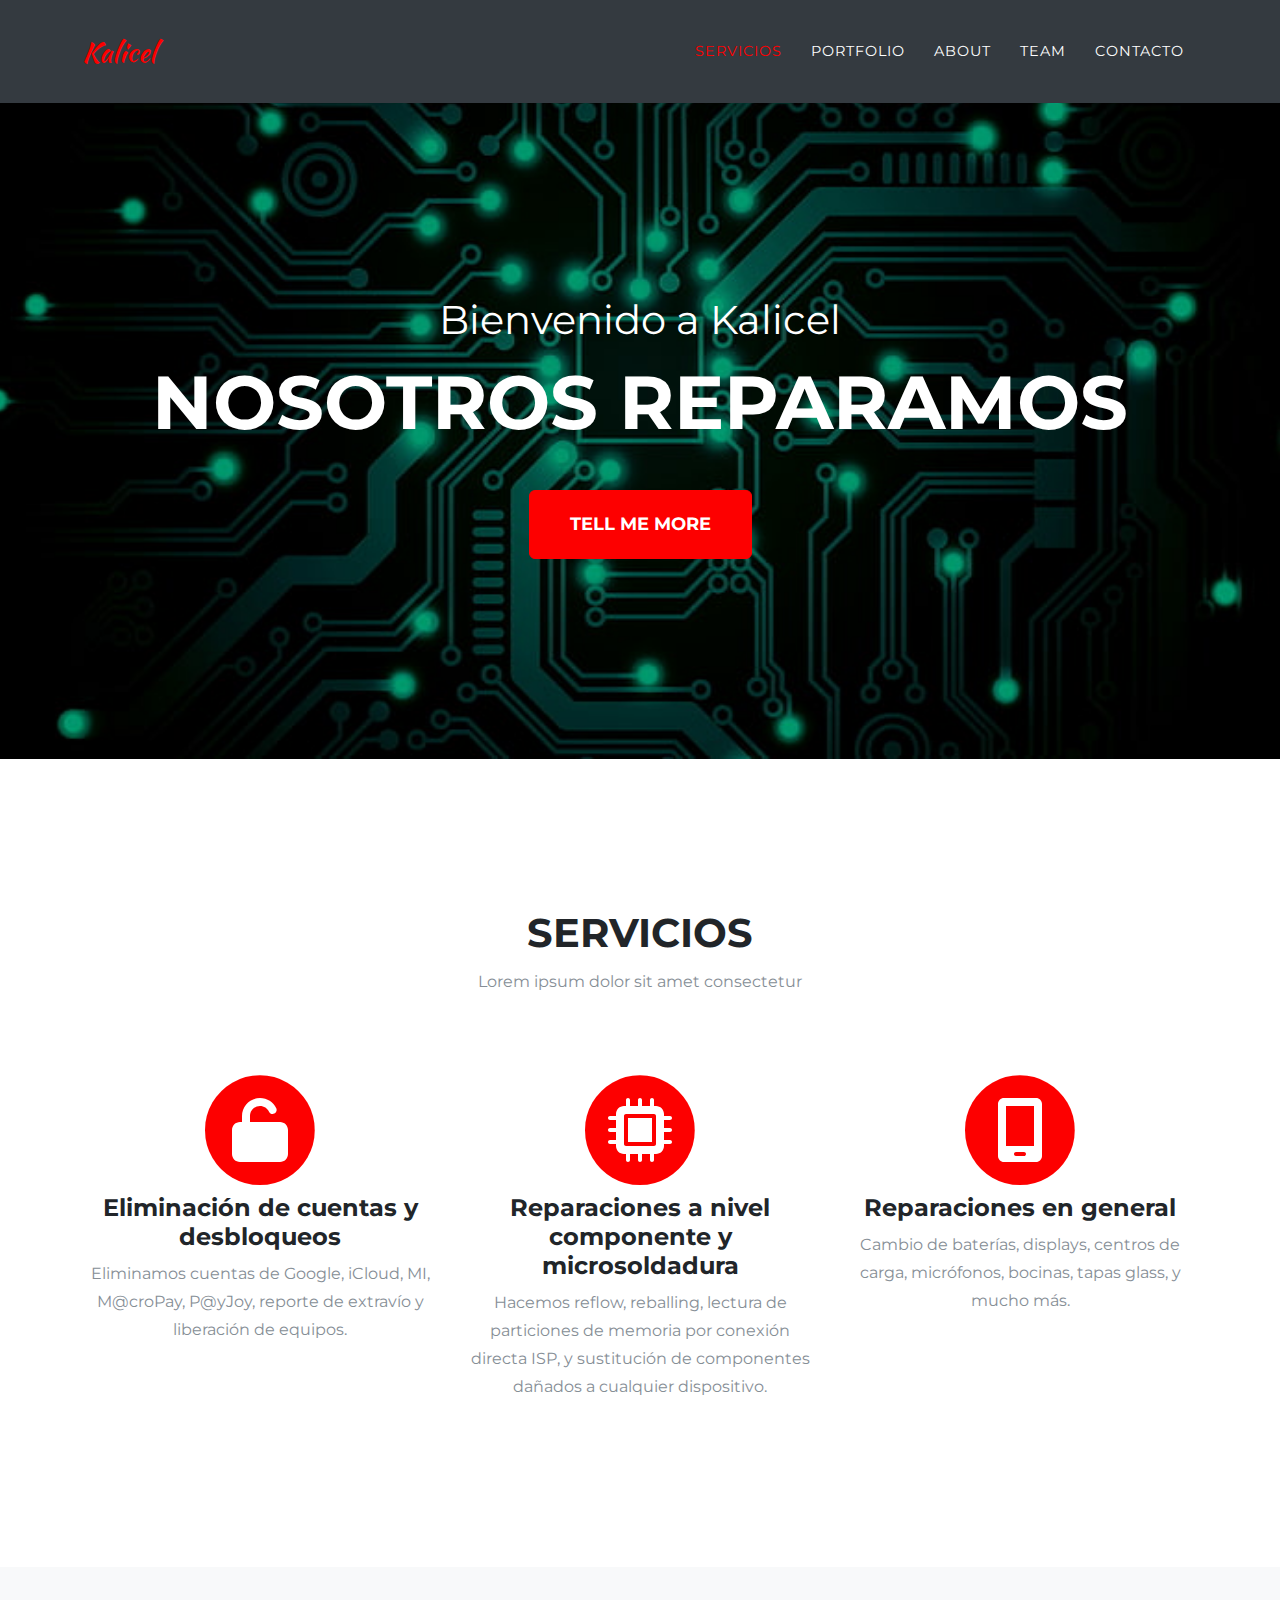
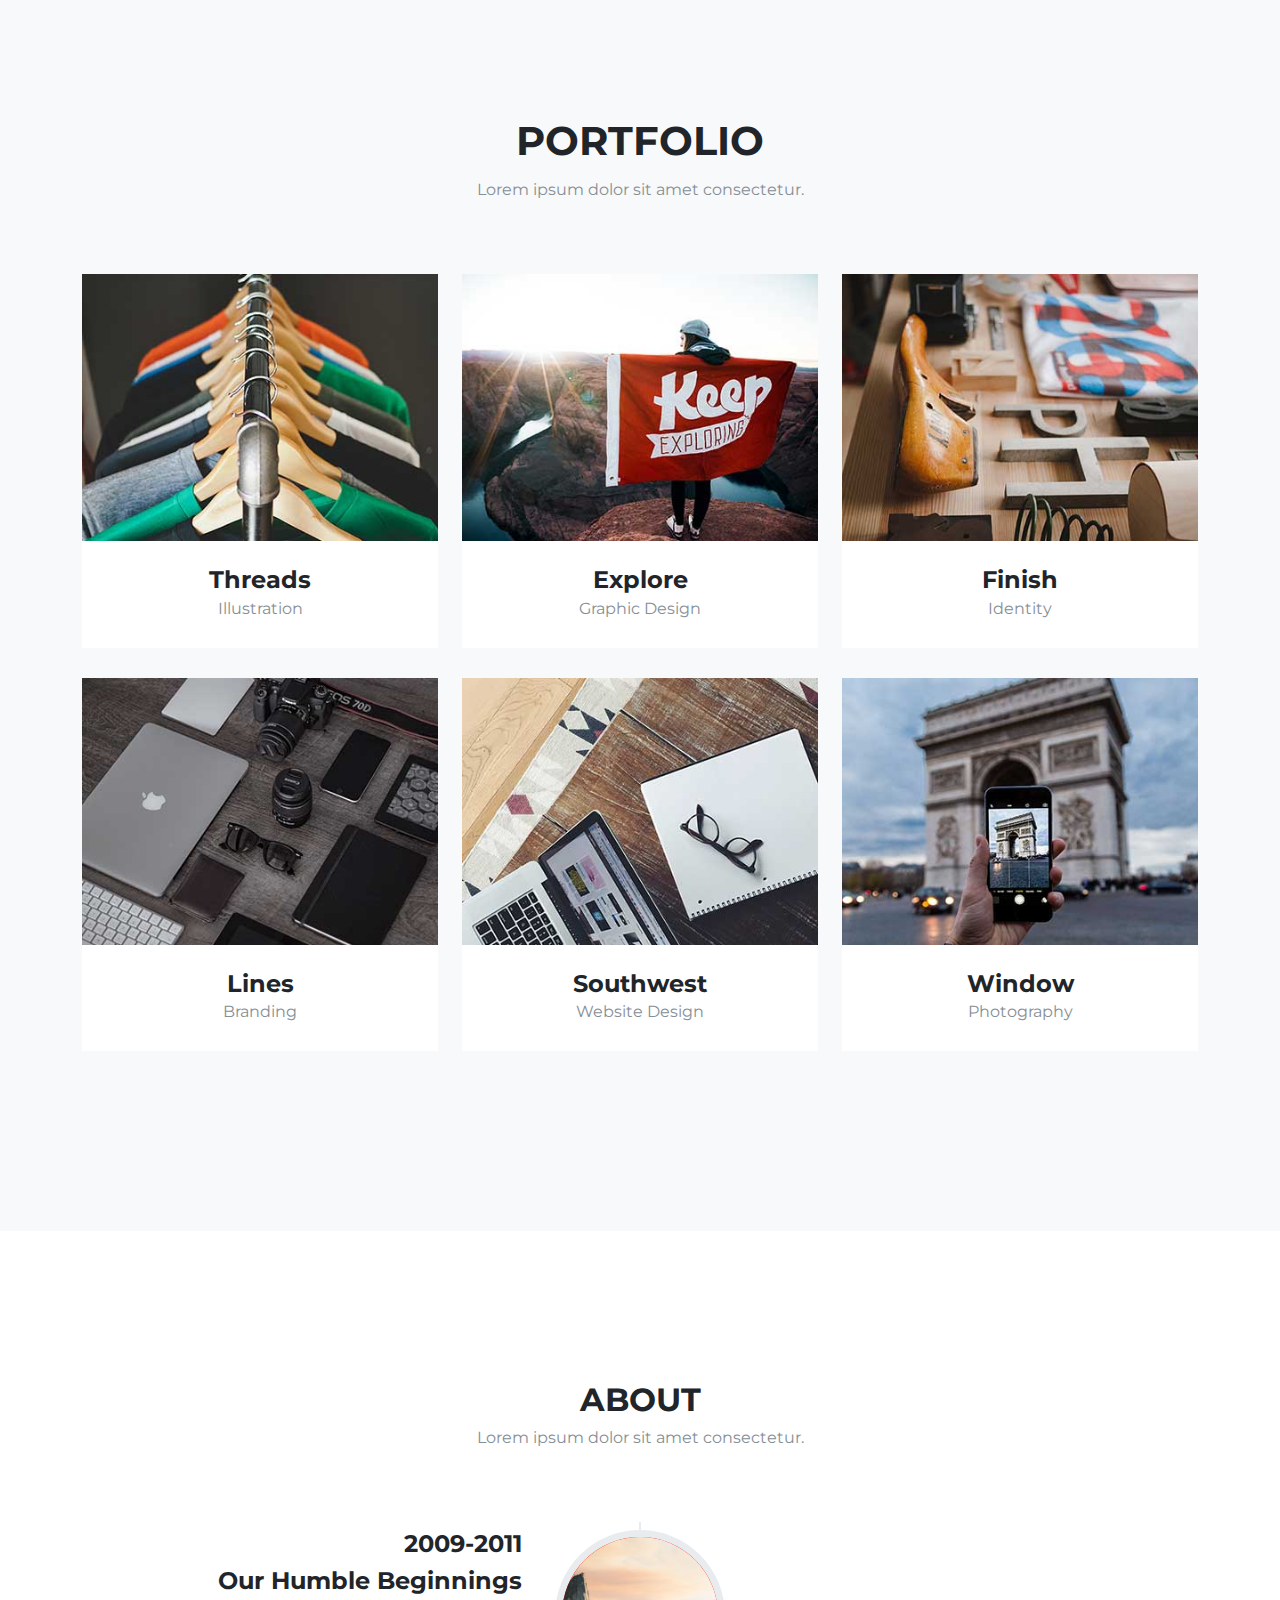
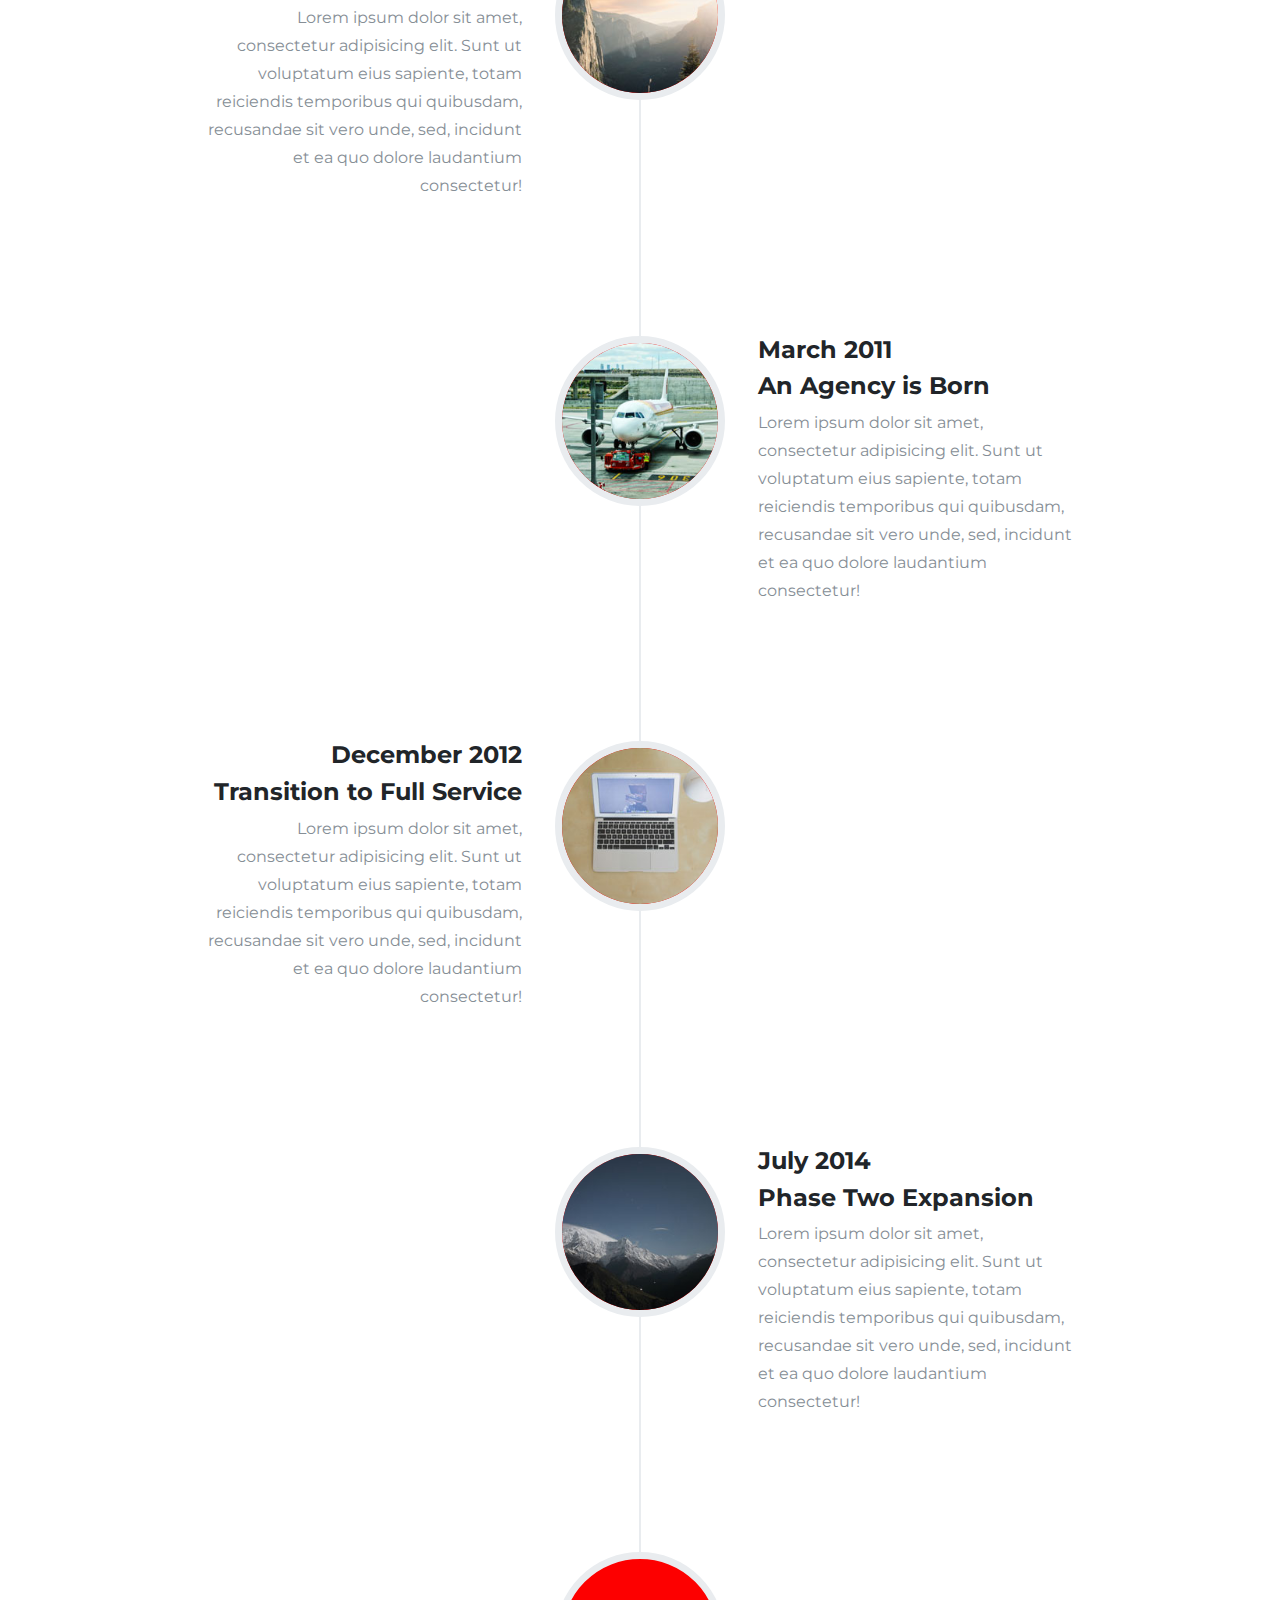
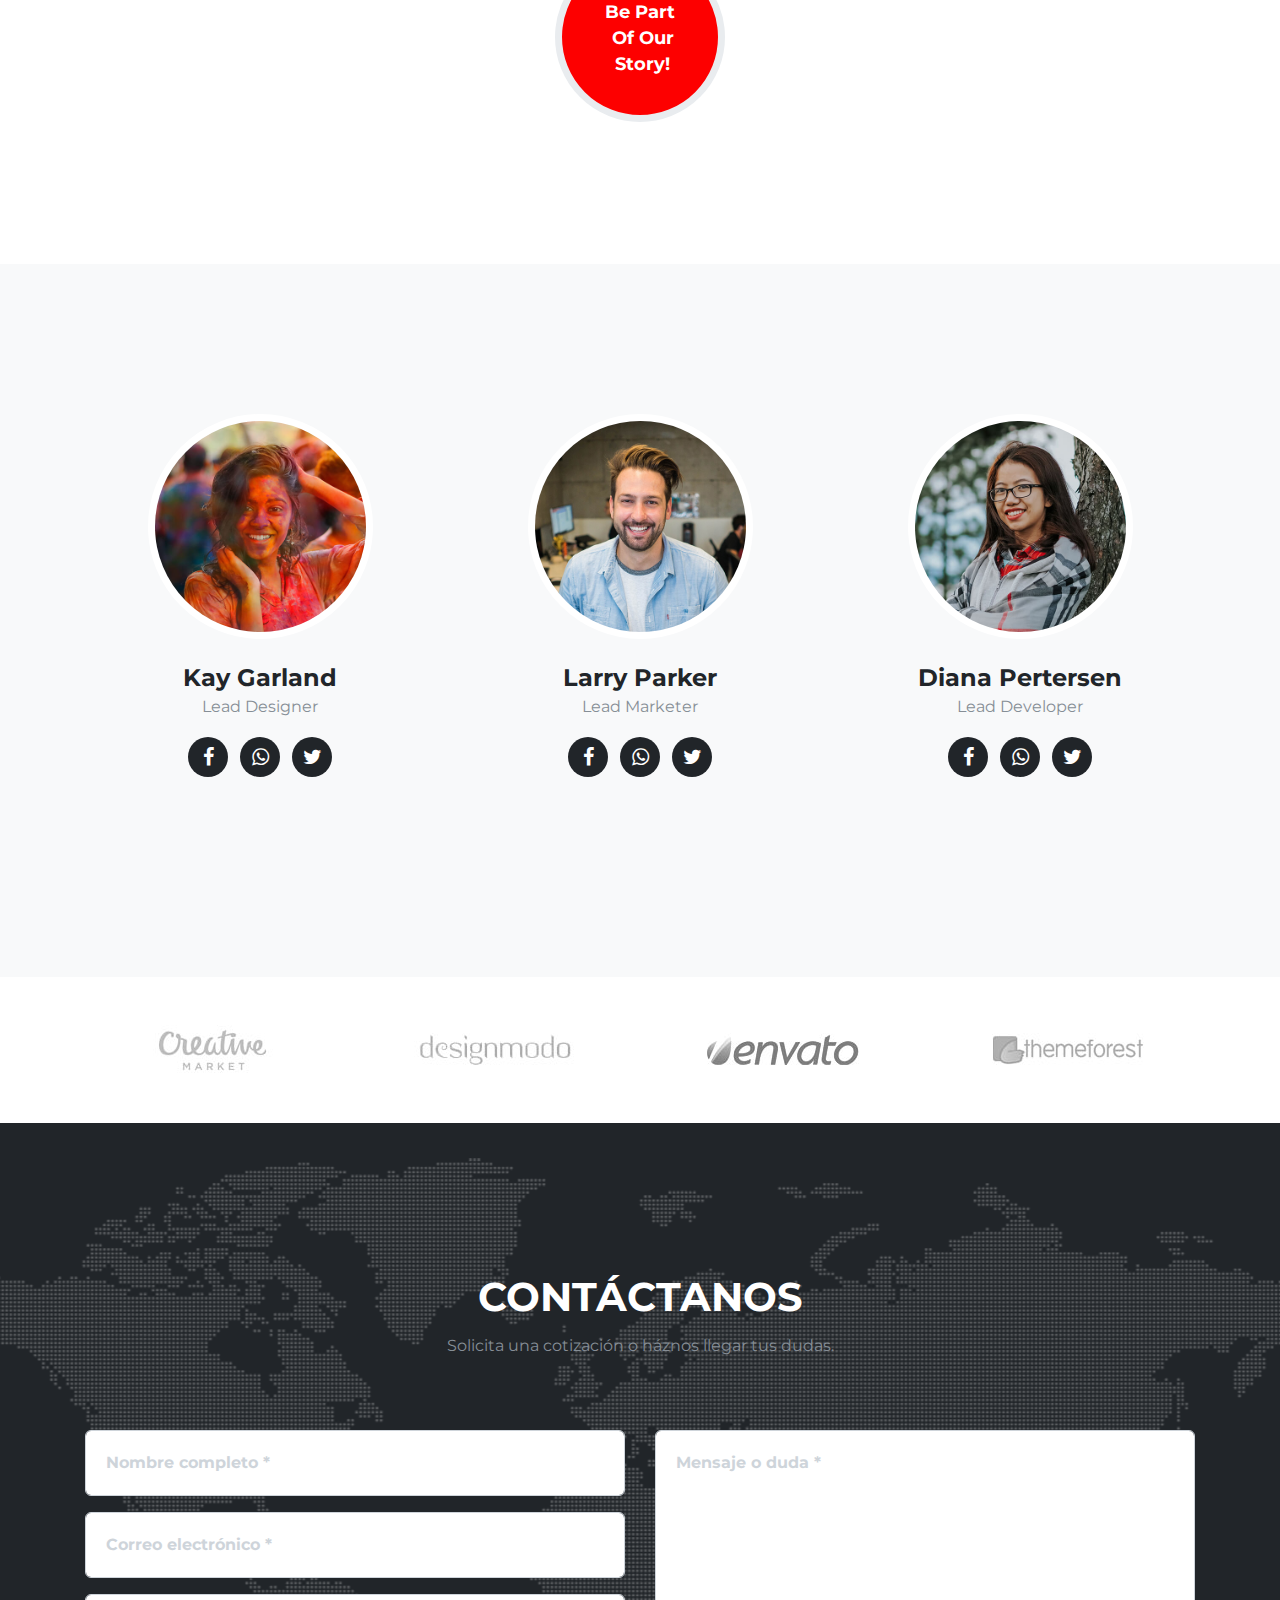
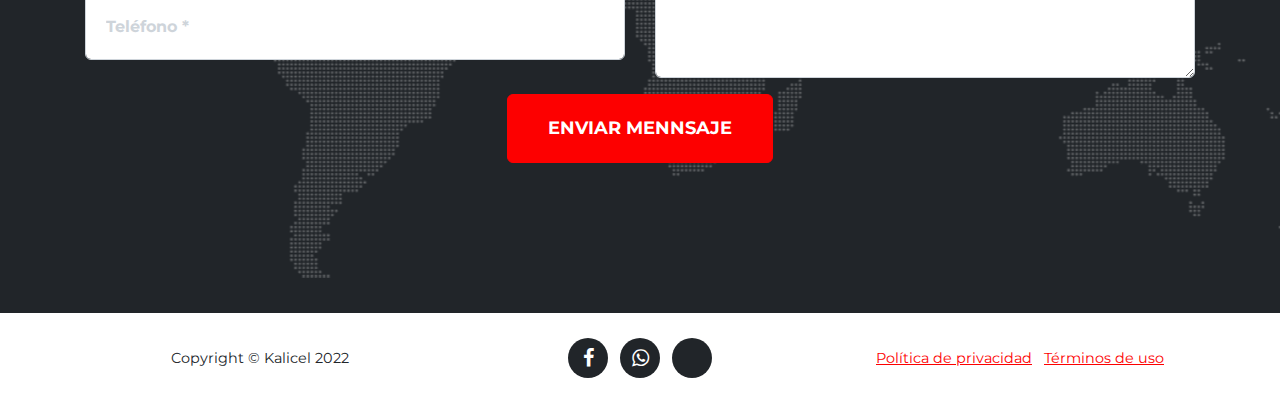
==== index.html @ dd84bd49 "foto" ====
<!DOCTYPE html>
<html lang="es-419">

<head>
    <meta charset="utf-8">
    <meta name="viewport" content="width=device-width, initial-scale=1.0, shrink-to-fit=no">
    <title>Kalicel - Inicio</title>
    <meta name="author" content="Dante Castelán Carpinteyro">
    <meta property="og:image" content="https://kalicel.castelancarpinteyro.club/assets/img/PORTADA-KALICEL.jpg">
    <meta property="og:type" content="website">
    <meta name="description" content="Reparación de celulares, tablets y PC's">
    <link rel="icon" type="image/jpeg" sizes="960x957" href="/assets/img/LOGO-KALICEL.jpg">
    <link rel="icon" type="image/jpeg" sizes="960x957" href="/assets/img/LOGO-KALICEL.jpg">
    <link rel="icon" type="image/jpeg" sizes="960x957" href="/assets/img/LOGO-KALICEL.jpg">
    <link rel="icon" type="image/jpeg" sizes="960x957" href="/assets/img/LOGO-KALICEL.jpg">
    <link rel="icon" type="image/jpeg" sizes="960x957" href="/assets/img/LOGO-KALICEL.jpg">
    <link rel="stylesheet" href="/assets/bootstrap/css/bootstrap.min.css">
    <link rel="stylesheet" href="https://cdnjs.cloudflare.com/ajax/libs/font-awesome/4.7.0/css/font-awesome.min.css">
    <link rel="stylesheet" href="/assets/css/styles.min.css">
</head>

<body id="page-top" data-bs-spy="scroll" data-bs-target="#mainNav" data-bs-offset="54">
    <nav class="navbar navbar-dark navbar-expand-lg fixed-top bg-dark" id="mainNav">
        <div class="container"><a class="navbar-brand" href="#page-top">Kalicel</a><button data-bs-toggle="collapse"
                data-bs-target="#navbarResponsive" class="navbar-toggler navbar-toggler-right" type="button"
                aria-controls="navbarResponsive" aria-expanded="false" aria-label="Toggle navigation"><i
                    class="fa fa-bars"></i></button>
            <div class="collapse navbar-collapse" id="navbarResponsive">
                <ul class="navbar-nav ms-auto text-uppercase">
                    <li class="nav-item"><a class="nav-link" href="#servicios">Servicios</a></li>
                    <li class="nav-item"><a class="nav-link" href="#portfolio">Portfolio</a></li>
                    <li class="nav-item"><a class="nav-link" href="#about">About</a></li>
                    <li class="nav-item"><a class="nav-link" href="#team">Team</a></li>
                    <li class="nav-item"><a class="nav-link" href="#contacto">Contacto</a></li>
                </ul>
            </div>
        </div>
    </nav>
    <header class="masthead" style="background-image:url('/assets/img/header-bg.jpg');">
        <div class="container">
            <div class="intro-text">
                <div class="intro-lead-in"><span>Bienvenido a Kalicel</span></div>
                <div class="intro-heading text-uppercase"><span>Nosotros reparamos</span></div><a
                    class="btn btn-primary btn-xl text-uppercase" role="button" href="#servicios">Tell mE more</a>
            </div>
        </div>
    </header>
    <section id="servicios">
        <div class="container">
            <div class="row">
                <div class="col-lg-12 text-center">
                    <h2 class="text-uppercase section-heading">Servicios</h2>
                    <h3 class="text-muted section-subheading">Lorem ipsum dolor sit amet consectetur</h3>
                </div>
            </div>
            <div class="row text-center">
                <div class="col-md-4"><span class="fa-stack fa-4x"><i
                            class="fa fa-circle fa-stack-2x text-primary"></i><svg xmlns="http://www.w3.org/2000/svg"
                            viewBox="-32 0 512 512" width="1em" height="1em" fill="currentColor"
                            class="fa-stack-1x fa-inverse" style="padding-top: 0px;margin-top: 32px;">
                            <!--! Font Awesome Free 6.1.1 by @fontawesome - https://fontawesome.com License - https://fontawesome.com/license/free (Icons: CC BY 4.0, Fonts: SIL OFL 1.1, Code: MIT License) Copyright 2022 Fonticons, Inc. -->
                            <path
                                d="M144 192H384C419.3 192 448 220.7 448 256V448C448 483.3 419.3 512 384 512H64C28.65 512 0 483.3 0 448V256C0 220.7 28.65 192 64 192H80V144C80 64.47 144.5 0 224 0C281.5 0 331 33.69 354.1 82.27C361.7 98.23 354.9 117.3 338.1 124.9C322.1 132.5 303.9 125.7 296.3 109.7C283.4 82.63 255.9 64 224 64C179.8 64 144 99.82 144 144L144 192z">
                            </path>
                        </svg></span>
                    <h4 class="section-heading">Eliminación de cuentas y desbloqueos</h4>
                    <p class="text-muted">Eliminamos cuentas de Google, iCloud, MI, M@croPay, P@yJoy, reporte de
                        extravío y liberación de equipos.</p>
                </div>
                <div class="col-md-4"><span class="fa-stack fa-4x"><i
                            class="fa fa-circle fa-stack-2x text-primary"></i><svg xmlns="http://www.w3.org/2000/svg"
                            viewBox="0 0 512 512" width="1em" height="1em" fill="currentColor"
                            class="fa-stack-1x fa-inverse" style="margin-top: 32px;">
                            <!--! Font Awesome Free 6.1.1 by @fontawesome - https://fontawesome.com License - https://fontawesome.com/license/free (Icons: CC BY 4.0, Fonts: SIL OFL 1.1, Code: MIT License) Copyright 2022 Fonticons, Inc. -->
                            <path
                                d="M160 352h192V160H160V352zM448 176h48C504.8 176 512 168.8 512 160s-7.162-16-16-16H448V128c0-35.35-28.65-64-64-64h-16V16C368 7.164 360.8 0 352 0c-8.836 0-16 7.164-16 16V64h-64V16C272 7.164 264.8 0 256 0C247.2 0 240 7.164 240 16V64h-64V16C176 7.164 168.8 0 160 0C151.2 0 144 7.164 144 16V64H128C92.65 64 64 92.65 64 128v16H16C7.164 144 0 151.2 0 160s7.164 16 16 16H64v64H16C7.164 240 0 247.2 0 256s7.164 16 16 16H64v64H16C7.164 336 0 343.2 0 352s7.164 16 16 16H64V384c0 35.35 28.65 64 64 64h16v48C144 504.8 151.2 512 160 512c8.838 0 16-7.164 16-16V448h64v48c0 8.836 7.164 16 16 16c8.838 0 16-7.164 16-16V448h64v48c0 8.836 7.164 16 16 16c8.838 0 16-7.164 16-16V448H384c35.35 0 64-28.65 64-64v-16h48c8.838 0 16-7.164 16-16s-7.162-16-16-16H448v-64h48C504.8 272 512 264.8 512 256s-7.162-16-16-16H448V176zM384 368c0 8.836-7.162 16-16 16h-224C135.2 384 128 376.8 128 368v-224C128 135.2 135.2 128 144 128h224C376.8 128 384 135.2 384 144V368z">
                            </path>
                        </svg></span>
                    <h4 class="section-heading">Reparaciones a nivel componente y microsoldadura</h4>
                    <p class="text-muted">Hacemos reflow, reballing, lectura de particiones de memoria por conexión
                        directa ISP, y sustitución de componentes dañados a cualquier dispositivo.</p>
                </div>
                <div class="col-md-4"><span class="fa-stack fa-4x"><i
                            class="fa fa-circle fa-stack-2x text-primary"></i><svg xmlns="http://www.w3.org/2000/svg"
                            viewBox="-64 0 512 512" width="1em" height="1em" fill="currentColor"
                            class="fa-stack-1x fa-inverse" style="padding-top: 0px;margin-top: 32px;">
                            <!--! Font Awesome Free 6.1.1 by @fontawesome - https://fontawesome.com License - https://fontawesome.com/license/free (Icons: CC BY 4.0, Fonts: SIL OFL 1.1, Code: MIT License) Copyright 2022 Fonticons, Inc. -->
                            <path
                                d="M320 0H64C37.5 0 16 21.5 16 48v416C16 490.5 37.5 512 64 512h256c26.5 0 48-21.5 48-48v-416C368 21.5 346.5 0 320 0zM240 447.1C240 456.8 232.8 464 224 464H159.1C151.2 464 144 456.8 144 448S151.2 432 160 432h64C232.8 432 240 439.2 240 447.1zM304 384h-224V64h224V384z">
                            </path>
                        </svg></span>
                    <h4 class="section-heading">Reparaciones en general</h4>
                    <p class="text-muted">Cambio de baterías, displays, centros de carga, micrófonos, bocinas, tapas
                        glass, y mucho más.</p>
                </div>
                <div class="col"></div>
                <div class="col"></div>
                <div class="col"></div>
                <div class="col"></div>
                <div class="col"></div>
            </div>
        </div>
    </section>
    <section class="bg-light" id="portfolio">
        <div class="container">
            <div class="row">
                <div class="col-lg-12 text-center">
                    <h2 class="text-uppercase section-heading">Portfolio</h2>
                    <h3 class="text-muted section-subheading">Lorem ipsum dolor sit amet consectetur.</h3>
                </div>
            </div>
            <div class="row">
                <div class="col-sm-6 col-md-4 portfolio-item"><a class="portfolio-link" href="#portfolioModal1"
                        data-bs-toggle="modal">
                        <div class="portfolio-hover">
                            <div class="portfolio-hover-content"><i class="fa fa-plus fa-3x"></i></div>
                        </div><img class="img-fluid" src="/assets/img/portfolio/1-thumbnail.jpg">
                    </a>
                    <div class="portfolio-caption">
                        <h4>Threads</h4>
                        <p class="text-muted">Illustration</p>
                    </div>
                </div>
                <div class="col-sm-6 col-md-4 portfolio-item"><a class="portfolio-link" href="#portfolioModal2"
                        data-bs-toggle="modal">
                        <div class="portfolio-hover">
                            <div class="portfolio-hover-content"><i class="fa fa-plus fa-3x"></i></div>
                        </div><img class="img-fluid" src="/assets/img/portfolio/2-thumbnail.jpg">
                    </a>
                    <div class="portfolio-caption">
                        <h4>Explore</h4>
                        <p class="text-muted">Graphic Design</p>
                    </div>
                </div>
                <div class="col-sm-6 col-md-4 portfolio-item"><a class="portfolio-link" href="#portfolioModal3"
                        data-bs-toggle="modal">
                        <div class="portfolio-hover">
                            <div class="portfolio-hover-content"><i class="fa fa-plus fa-3x"></i></div>
                        </div><img class="img-fluid" src="/assets/img/portfolio/3-thumbnail.jpg">
                    </a>
                    <div class="portfolio-caption">
                        <h4>Finish</h4>
                        <p class="text-muted">Identity</p>
                    </div>
                </div>
                <div class="col-sm-6 col-md-4 portfolio-item"><a class="portfolio-link" href="#portfolioModal4"
                        data-bs-toggle="modal">
                        <div class="portfolio-hover">
                            <div class="portfolio-hover-content"><i class="fa fa-plus fa-3x"></i></div>
                        </div><img class="img-fluid" src="/assets/img/portfolio/4-thumbnail.jpg">
                    </a>
                    <div class="portfolio-caption">
                        <h4>Lines</h4>
                        <p class="text-muted">Branding</p>
                    </div>
                </div>
                <div class="col-sm-6 col-md-4 portfolio-item"><a class="portfolio-link" href="#portfolioModal5"
                        data-bs-toggle="modal">
                        <div class="portfolio-hover">
                            <div class="portfolio-hover-content"><i class="fa fa-plus fa-3x"></i></div>
                        </div><img class="img-fluid" src="/assets/img/portfolio/5-thumbnail.jpg">
                    </a>
                    <div class="portfolio-caption">
                        <h4>Southwest</h4>
                        <p class="text-muted">Website Design</p>
                    </div>
                </div>
                <div class="col-sm-6 col-md-4 portfolio-item"><a class="portfolio-link" href="#portfolioModal6"
                        data-bs-toggle="modal">
                        <div class="portfolio-hover">
                            <div class="portfolio-hover-content"><i class="fa fa-plus fa-3x"></i></div>
                        </div><img class="img-fluid" src="/assets/img/portfolio/6-thumbnail.jpg">
                    </a>
                    <div class="portfolio-caption">
                        <h4>Window</h4>
                        <p class="text-muted">Photography</p>
                    </div>
                </div>
            </div>
        </div>
    </section>
    <section id="about">
        <div class="container">
            <div class="row">
                <div class="col-lg-12 text-center">
                    <h2 class="text-uppercase">About</h2>
                    <h3 class="text-muted section-subheading">Lorem ipsum dolor sit amet consectetur.</h3>
                </div>
            </div>
            <div class="row">
                <div class="col-lg-12">
                    <ul class="list-group timeline">
                        <li class="list-group-item">
                            <div class="timeline-image"><img class="rounded-circle img-fluid"
                                    src="/assets/img/about/1.jpg"></div>
                            <div class="timeline-panel">
                                <div class="timeline-heading">
                                    <h4>2009-2011</h4>
                                    <h4 class="subheading">Our Humble Beginnings</h4>
                                </div>
                                <div class="timeline-body">
                                    <p class="text-muted">Lorem ipsum dolor sit amet, consectetur adipisicing elit. Sunt
                                        ut voluptatum eius sapiente, totam reiciendis temporibus qui quibusdam,
                                        recusandae sit vero unde, sed, incidunt et ea quo dolore laudantium consectetur!
                                    </p>
                                </div>
                            </div>
                        </li>
                        <li class="list-group-item timeline-inverted">
                            <div class="timeline-image"><img class="rounded-circle img-fluid"
                                    src="/assets/img/about/2.jpg"></div>
                            <div class="timeline-panel">
                                <div class="timeline-heading">
                                    <h4>March 2011</h4>
                                    <h4 class="subheading">An Agency is Born</h4>
                                </div>
                                <div class="timeline-body">
                                    <p class="text-muted">Lorem ipsum dolor sit amet, consectetur adipisicing elit. Sunt
                                        ut voluptatum eius sapiente, totam reiciendis temporibus qui quibusdam,
                                        recusandae sit vero unde, sed, incidunt et ea quo dolore laudantium consectetur!
                                    </p>
                                </div>
                            </div>
                        </li>
                        <li class="list-group-item">
                            <div class="timeline-image"><img class="rounded-circle img-fluid"
                                    src="/assets/img/about/3.jpg"></div>
                            <div class="timeline-panel">
                                <div class="timeline-heading">
                                    <h4>December 2012</h4>
                                    <h4 class="subheading">Transition to Full Service</h4>
                                </div>
                                <div class="timeline-body">
                                    <p class="text-muted">Lorem ipsum dolor sit amet, consectetur adipisicing elit. Sunt
                                        ut voluptatum eius sapiente, totam reiciendis temporibus qui quibusdam,
                                        recusandae sit vero unde, sed, incidunt et ea quo dolore laudantium consectetur!
                                    </p>
                                </div>
                            </div>
                        </li>
                        <li class="list-group-item timeline-inverted">
                            <div class="timeline-image"><img class="rounded-circle img-fluid"
                                    src="/assets/img/about/4.jpg"></div>
                            <div class="timeline-panel">
                                <div class="timeline-heading">
                                    <h4>July 2014</h4>
                                    <h4 class="subheading">Phase Two Expansion</h4>
                                </div>
                                <div class="timeline-body">
                                    <p class="text-muted">Lorem ipsum dolor sit amet, consectetur adipisicing elit. Sunt
                                        ut voluptatum eius sapiente, totam reiciendis temporibus qui quibusdam,
                                        recusandae sit vero unde, sed, incidunt et ea quo dolore laudantium consectetur!
                                    </p>
                                </div>
                            </div>
                        </li>
                        <li class="list-group-item timeline-inverted">
                            <div class="timeline-image">
                                <h4>Be Part<br>&nbsp;Of Our<br>&nbsp;Story!</h4>
                            </div>
                        </li>
                    </ul>
                </div>
            </div>
        </div>
    </section>
    <section class="bg-light" id="team">
        <div class="container">
            <div class="row">
                <div class="col-sm-4">
                    <div class="team-member"><img class="rounded-circle mx-auto" src="/assets/img/team/1.jpg">
                        <h4>Kay Garland</h4>
                        <p class="text-muted">Lead Designer</p>
                        <ul class="list-inline social-buttons">
                            <li class="list-inline-item"><a href="#"><i class="fa fa-facebook"></i></a></li>
                            <li class="list-inline-item"><a href="#"><i class="fa fa-whatsapp"></i></a></li>
                            <li class="list-inline-item"><a href="#"><i class="fa fa-twitter"></i></a></li>
                        </ul>
                    </div>
                </div>
                <div class="col-sm-4">
                    <div class="team-member"><img class="rounded-circle mx-auto" src="/assets/img/team/2.jpg">
                        <h4>Larry Parker</h4>
                        <p class="text-muted">Lead Marketer</p>
                        <ul class="list-inline social-buttons">
                            <li class="list-inline-item"><a href="#"><i class="fa fa-facebook"></i></a></li>
                            <li class="list-inline-item"><a href="#"><i class="fa fa-whatsapp"></i></a></li>
                            <li class="list-inline-item"><a href="#"><i class="fa fa-twitter"></i></a></li>
                        </ul>
                    </div>
                </div>
                <div class="col-sm-4">
                    <div class="team-member"><img class="rounded-circle mx-auto" src="/assets/img/team/3.jpg">
                        <h4>Diana Pertersen</h4>
                        <p class="text-muted">Lead Developer</p>
                        <ul class="list-inline social-buttons">
                            <li class="list-inline-item"><a href="#"><i class="fa fa-facebook"></i></a></li>
                            <li class="list-inline-item"><a href="#"><i class="fa fa-whatsapp"></i></a></li>
                            <li class="list-inline-item"><a href="#"><i class="fa fa-twitter"></i></a></li>
                        </ul>
                    </div>
                </div>
            </div>
        </div>
    </section>
    <section class="py-5">
        <div class="container">
            <div class="row">
                <div class="col-sm-6 col-md-3"><a href="#"><img class="img-fluid d-block mx-auto"
                            src="/assets/img/clients/creative-market.jpg"></a></div>
                <div class="col-sm-6 col-md-3"><a href="#"><img class="img-fluid d-block mx-auto"
                            src="/assets/img/clients/designmodo.jpg"></a></div>
                <div class="col-sm-6 col-md-3"><a href="#"><img class="img-fluid d-block mx-auto"
                            src="/assets/img/clients/envato.jpg"></a></div>
                <div class="col-sm-6 col-md-3"><a href="#"><img class="img-fluid d-block mx-auto"
                            src="/assets/img/clients/themeforest.jpg"></a></div>
            </div>
        </div>
    </section>
    <section id="contacto" style="background-image:url('/assets/img/map-image.png');">
        <div class="container">
            <div class="row">
                <div class="col-lg-12 text-center">
                    <h2 class="text-uppercase section-heading">Contáctanos</h2>
                    <h3 class="text-muted section-subheading">Solicita una cotización o háznos llegar tus dudas.</h3>
                </div>
            </div>
            <div class="row">
                <div class="col-lg-12">
                    <form id="contactoForm" name="contactoForm" novalidate="novalidate">
                        <div class="row">
                            <div class="col-md-6">
                                <div class="form-group mb-3"><input class="form-control" type="text" id="name"
                                        placeholder="Nombre completo *" required=""><small
                                        class="form-text text-danger flex-grow-1 help-block lead"></small></div>
                                <div class="form-group mb-3"><input class="form-control" type="email" id="email"
                                        placeholder="Correo electrónico *" required=""><small
                                        class="form-text text-danger help-block lead"></small></div>
                                <div class="form-group mb-3"><input class="form-control" type="tel"
                                        placeholder="Teléfono *" required=""><small
                                        class="form-text text-danger help-block lead"></small></div>
                            </div>
                            <div class="col-md-6">
                                <div class="form-group mb-3"><textarea class="form-control" id="message"
                                        placeholder="Mensaje o duda *" required=""></textarea><small
                                        class="form-text text-danger help-block lead"></small></div>
                            </div>
                            <div class="w-100"></div>
                            <div class="col-lg-12 text-center">
                                <div id="success"></div><button class="btn btn-primary btn-xl text-uppercase"
                                    id="sendMessageButton" type="submit">Enviar mennsaje</button>
                            </div>
                        </div>
                    </form>
                </div>
            </div>
        </div>
    </section>
    <footer>
        <div class="container">
            <div class="row">
                <div class="col-md-4"><span class="copyright">Copyright&nbsp;© Kalicel 2022</span></div>
                <div class="col-md-4">
                    <ul class="list-inline social-buttons">
                        <li class="list-inline-item"><a href="https://www.facebook.com/kalicelrepair"><i
                                    class="fa fa-facebook"></i></a></li>
                        <li class="list-inline-item"><a
                                href="https://wa.me/522411352236?text=Hola,%20quiero%20consultar%20acerca%20de%20una%20reparación...%20"><i
                                    class="fa fa-whatsapp"></i></a></li>
                        <li class="list-inline-item"><a href="https://www.tiktok.com/@kalicelrepair"><i
                                    class="fa fa-tiktok"></i></a></li>
                    </ul>
                </div>
                <div class="col-md-4">
                    <ul class="list-inline quicklinks">
                        <li class="list-inline-item"><a href="#">Política de privacidad</a></li>
                        <li class="list-inline-item"><a href="#">Términos de uso</a></li>
                    </ul>
                </div>
            </div>
        </div>
    </footer>
    <div class="modal fade text-center portfolio-modal" role="dialog" tabindex="-1" id="portfolioModal1">
        <div class="modal-dialog modal-lg" role="document">
            <div class="modal-content">
                <div class="container">
                    <div class="row">
                        <div class="col-lg-8 mx-auto">
                            <div class="modal-body">
                                <h2 class="text-uppercase">Project Name</h2>
                                <p class="text-muted item-intro">Lorem ipsum dolor sit amet consectetur.</p><img
                                    class="img-fluid d-block mx-auto" src="/assets/img/portfolio/1-full.jpg">
                                <p>Use this area to describe your project. Lorem ipsum dolor sit amet, consectetur
                                    adipisicing elit. Est blanditiis dolorem culpa incidunt minus dignissimos deserunt
                                    repellat aperiam quasi sunt officia expedita beatae cupiditate, maiores repudiandae,
                                    nostrum, reiciendis facere nemo!</p>
                                <ul class="list-unstyled">
                                    <li>Date: January 2017</li>
                                    <li>Client: Threads</li>
                                    <li>Category: Illustration</li>
                                </ul><button class="btn btn-primary" type="button" data-bs-dismiss="modal"><i
                                        class="fa fa-times"></i><span>&nbsp;Close Project</span></button>
                            </div>
                        </div>
                    </div>
                </div>
            </div>
        </div>
    </div>
    <div class="modal fade text-center portfolio-modal" role="dialog" tabindex="-1" id="portfolioModal2">
        <div class="modal-dialog modal-lg" role="document">
            <div class="modal-content">
                <div class="container">
                    <div class="row">
                        <div class="col-lg-8 mx-auto">
                            <div class="modal-body">
                                <h2 class="text-uppercase">Project Name</h2>
                                <p class="text-muted item-intro">Lorem ipsum dolor sit amet consectetur.</p><img
                                    class="img-fluid d-block mx-auto" src="/assets/img/portfolio/2-full.jpg">
                                <p>Use this area to describe your project. Lorem ipsum dolor sit amet, consectetur
                                    adipisicing elit. Est blanditiis dolorem culpa incidunt minus dignissimos deserunt
                                    repellat aperiam quasi sunt officia expedita beatae cupiditate, maiores repudiandae,
                                    nostrum, reiciendis facere nemo!</p>
                                <ul class="list-unstyled">
                                    <li>Date: January 2017</li>
                                    <li>Client: Threads</li>
                                    <li>Category: Illustration</li>
                                </ul><button class="btn btn-primary" type="button" data-bs-dismiss="modal"><i
                                        class="fa fa-times"></i><span>&nbsp;Close Project</span></button>
                            </div>
                        </div>
                    </div>
                </div>
            </div>
        </div>
    </div>
    <div class="modal fade text-center portfolio-modal" role="dialog" tabindex="-1" id="portfolioModal3">
        <div class="modal-dialog modal-lg" role="document">
            <div class="modal-content">
                <div class="container">
                    <div class="row">
                        <div class="col-lg-8 mx-auto">
                            <div class="modal-body">
                                <h2 class="text-uppercase">Project Name</h2>
                                <p class="text-muted item-intro">Lorem ipsum dolor sit amet consectetur.</p><img
                                    class="img-fluid d-block mx-auto" src="/assets/img/portfolio/3-full.jpg">
                                <p>Use this area to describe your project. Lorem ipsum dolor sit amet, consectetur
                                    adipisicing elit. Est blanditiis dolorem culpa incidunt minus dignissimos deserunt
                                    repellat aperiam quasi sunt officia expedita beatae cupiditate, maiores repudiandae,
                                    nostrum, reiciendis facere nemo!</p>
                                <ul class="list-unstyled">
                                    <li>Date: January 2017</li>
                                    <li>Client: Threads</li>
                                    <li>Category: Illustration</li>
                                </ul><button class="btn btn-primary" type="button" data-bs-dismiss="modal"><i
                                        class="fa fa-times"></i><span>&nbsp;Close Project</span></button>
                            </div>
                        </div>
                    </div>
                </div>
            </div>
        </div>
    </div>
    <div class="modal fade text-center portfolio-modal" role="dialog" tabindex="-1" id="portfolioModal4">
        <div class="modal-dialog modal-lg" role="document">
            <div class="modal-content">
                <div class="container">
                    <div class="row">
                        <div class="col-lg-8 mx-auto">
                            <div class="modal-body">
                                <h2 class="text-uppercase">Project Name</h2>
                                <p class="text-muted item-intro">Lorem ipsum dolor sit amet consectetur.</p><img
                                    class="img-fluid d-block mx-auto" src="/assets/img/portfolio/4-full.jpg">
                                <p>Use this area to describe your project. Lorem ipsum dolor sit amet, consectetur
                                    adipisicing elit. Est blanditiis dolorem culpa incidunt minus dignissimos deserunt
                                    repellat aperiam quasi sunt officia expedita beatae cupiditate, maiores repudiandae,
                                    nostrum, reiciendis facere nemo!</p>
                                <ul class="list-unstyled">
                                    <li>Date: January 2017</li>
                                    <li>Client: Threads</li>
                                    <li>Category: Illustration</li>
                                </ul><button class="btn btn-primary" type="button" data-bs-dismiss="modal"><i
                                        class="fa fa-times"></i><span>&nbsp;Close Project</span></button>
                            </div>
                        </div>
                    </div>
                </div>
            </div>
        </div>
    </div>
    <div class="modal fade text-center portfolio-modal" role="dialog" tabindex="-1" id="portfolioModal5">
        <div class="modal-dialog modal-lg" role="document">
            <div class="modal-content">
                <div class="container">
                    <div class="row">
                        <div class="col-lg-8 mx-auto">
                            <div class="modal-body">
                                <h2 class="text-uppercase">Project Name</h2>
                                <p class="text-muted item-intro">Lorem ipsum dolor sit amet consectetur.</p><img
                                    class="img-fluid d-block mx-auto" src="/assets/img/portfolio/5-full.jpg">
                                <p>Use this area to describe your project. Lorem ipsum dolor sit amet, consectetur
                                    adipisicing elit. Est blanditiis dolorem culpa incidunt minus dignissimos deserunt
                                    repellat aperiam quasi sunt officia expedita beatae cupiditate, maiores repudiandae,
                                    nostrum, reiciendis facere nemo!</p>
                                <ul class="list-unstyled">
                                    <li>Date: January 2017</li>
                                    <li>Client: Threads</li>
                                    <li>Category: Illustration</li>
                                </ul><button class="btn btn-primary" type="button" data-bs-dismiss="modal"><i
                                        class="fa fa-times"></i><span>&nbsp;Close Project</span></button>
                            </div>
                        </div>
                    </div>
                </div>
            </div>
        </div>
    </div>
    <div class="modal fade text-center portfolio-modal" role="dialog" tabindex="-1" id="portfolioModal6">
        <div class="modal-dialog modal-lg" role="document">
            <div class="modal-content">
                <div class="container">
                    <div class="row">
                        <div class="col-lg-8 mx-auto">
                            <div class="modal-body">
                                <h2 class="text-uppercase">Project Name</h2>
                                <p class="text-muted item-intro">Lorem ipsum dolor sit amet consectetur.</p><img
                                    class="img-fluid d-block mx-auto" src="/assets/img/portfolio/6-full.jpg">
                                <p>Use this area to describe your project. Lorem ipsum dolor sit amet, consectetur
                                    adipisicing elit. Est blanditiis dolorem culpa incidunt minus dignissimos deserunt
                                    repellat aperiam quasi sunt officia expedita beatae cupiditate, maiores repudiandae,
                                    nostrum, reiciendis facere nemo!</p>
                                <ul class="list-unstyled">
                                    <li>Date: January 2017</li>
                                    <li>Client: Threads</li>
                                    <li>Category: Illustration</li>
                                </ul><button class="btn btn-primary" type="button" data-bs-dismiss="modal"><i
                                        class="fa fa-times"></i><span>&nbsp;Close Project</span></button>
                            </div>
                        </div>
                    </div>
                </div>
            </div>
        </div>
    </div>
    <script src="https://cdn.jsdelivr.net/npm/bootstrap@5.2.0/dist/js/bootstrap.bundle.min.js"></script>
    <script src="/assets/js/script.min.js"></script>
</body>

</html>
---- assets/css/styles.min.css ----
@font-face {
    font-family: 'Kaushan Script';
    src: url(/assets/fonts//s/kaushanscript/v14/vm8vdRfvXFLG3OLnsO15WYS5DG72wNJHMw.woff2) format('woff2');
    font-weight: 400;
    font-style: normal;
    font-display: swap;
    unicode-range: U+0100-024F, U+0259, U+1E00-1EFF, U+2020, U+20A0-20AB, U+20AD-20CF, U+2113, U+2C60-2C7F, U+A720-A7FF
}

@font-face {
    font-family: 'Kaushan Script';
    src: url(/assets/fonts//s/kaushanscript/v14/vm8vdRfvXFLG3OLnsO15WYS5DG74wNI.woff2) format('woff2');
    font-weight: 400;
    font-style: normal;
    font-display: swap;
    unicode-range: U+0000-00FF, U+0131, U+0152-0153, U+02BB-02BC, U+02C6, U+02DA, U+02DC, U+2000-206F, U+2074, U+20AC, U+2122, U+2191, U+2193, U+2212, U+2215, U+FEFF, U+FFFD
}

@font-face {
    font-family: Montserrat;
    src: url(/assets/fonts//s/montserrat/v25/JTUSjIg1_i6t8kCHKm459WRhyzbi.woff2) format('woff2');
    font-weight: 400;
    font-style: normal;
    font-display: swap;
    unicode-range: U+0460-052F, U+1C80-1C88, U+20B4, U+2DE0-2DFF, U+A640-A69F, U+FE2E-FE2F
}

@font-face {
    font-family: Montserrat;
    src: url(/assets/fonts//s/montserrat/v25/JTUSjIg1_i6t8kCHKm459W1hyzbi.woff2) format('woff2');
    font-weight: 400;
    font-style: normal;
    font-display: swap;
    unicode-range: U+0301, U+0400-045F, U+0490-0491, U+04B0-04B1, U+2116
}

@font-face {
    font-family: Montserrat;
    src: url(/assets/fonts//s/montserrat/v25/JTUSjIg1_i6t8kCHKm459WZhyzbi.woff2) format('woff2');
    font-weight: 400;
    font-style: normal;
    font-display: swap;
    unicode-range: U+0102-0103, U+0110-0111, U+0128-0129, U+0168-0169, U+01A0-01A1, U+01AF-01B0, U+1EA0-1EF9, U+20AB
}

@font-face {
    font-family: Montserrat;
    src: url(/assets/fonts//s/montserrat/v25/JTUSjIg1_i6t8kCHKm459Wdhyzbi.woff2) format('woff2');
    font-weight: 400;
    font-style: normal;
    font-display: swap;
    unicode-range: U+0100-024F, U+0259, U+1E00-1EFF, U+2020, U+20A0-20AB, U+20AD-20CF, U+2113, U+2C60-2C7F, U+A720-A7FF
}

@font-face {
    font-family: Montserrat;
    src: url(/assets/fonts//s/montserrat/v25/JTUSjIg1_i6t8kCHKm459Wlhyw.woff2) format('woff2');
    font-weight: 400;
    font-style: normal;
    font-display: swap;
    unicode-range: U+0000-00FF, U+0131, U+0152-0153, U+02BB-02BC, U+02C6, U+02DA, U+02DC, U+2000-206F, U+2074, U+20AC, U+2122, U+2191, U+2193, U+2212, U+2215, U+FEFF, U+FFFD
}

@font-face {
    font-family: Montserrat;
    src: url(/assets/fonts//s/montserrat/v25/JTUSjIg1_i6t8kCHKm459WRhyzbi.woff2) format('woff2');
    font-weight: 700;
    font-style: normal;
    font-display: swap;
    unicode-range: U+0460-052F, U+1C80-1C88, U+20B4, U+2DE0-2DFF, U+A640-A69F, U+FE2E-FE2F
}

@font-face {
    font-family: Montserrat;
    src: url(/assets/fonts//s/montserrat/v25/JTUSjIg1_i6t8kCHKm459W1hyzbi.woff2) format('woff2');
    font-weight: 700;
    font-style: normal;
    font-display: swap;
    unicode-range: U+0301, U+0400-045F, U+0490-0491, U+04B0-04B1, U+2116
}

@font-face {
    font-family: Montserrat;
    src: url(/assets/fonts//s/montserrat/v25/JTUSjIg1_i6t8kCHKm459WZhyzbi.woff2) format('woff2');
    font-weight: 700;
    font-style: normal;
    font-display: swap;
    unicode-range: U+0102-0103, U+0110-0111, U+0128-0129, U+0168-0169, U+01A0-01A1, U+01AF-01B0, U+1EA0-1EF9, U+20AB
}

@font-face {
    font-family: Montserrat;
    src: url(/assets/fonts//s/montserrat/v25/JTUSjIg1_i6t8kCHKm459Wdhyzbi.woff2) format('woff2');
    font-weight: 700;
    font-style: normal;
    font-display: swap;
    unicode-range: U+0100-024F, U+0259, U+1E00-1EFF, U+2020, U+20A0-20AB, U+20AD-20CF, U+2113, U+2C60-2C7F, U+A720-A7FF
}

@font-face {
    font-family: Montserrat;
    src: url(/assets/fonts//s/montserrat/v25/JTUSjIg1_i6t8kCHKm459Wlhyw.woff2) format('woff2');
    font-weight: 700;
    font-style: normal;
    font-display: swap;
    unicode-range: U+0000-00FF, U+0131, U+0152-0153, U+02BB-02BC, U+02C6, U+02DA, U+02DC, U+2000-206F, U+2074, U+20AC, U+2122, U+2191, U+2193, U+2212, U+2215, U+FEFF, U+FFFD
}

:root {
    --bs-blue: #0d6efd;
    --bs-indigo: #6610f2;
    --bs-purple: #6f42c1;
    --bs-pink: #d63384;
    --bs-red: #dc3545;
    --bs-orange: #fd7e14;
    --bs-yellow: #ffc107;
    --bs-green: #198754;
    --bs-teal: #20c997;
    --bs-cyan: #0dcaf0;
    --bs-black: #000;
    --bs-white: #fff;
    --bs-gray: #868e96;
    --bs-gray-dark: #343a40;
    --bs-gray-100: #f8f9fa;
    --bs-gray-200: #e9ecef;
    --bs-gray-300: #dee2e6;
    --bs-gray-400: #ced4da;
    --bs-gray-500: #adb5bd;
    --bs-gray-600: #868e96;
    --bs-gray-700: #495057;
    --bs-gray-800: #343a40;
    --bs-gray-900: #212529;
    --bs-primary: #fe0000;
    --bs-secondary: #000000;
    --bs-success: #198754;
    --bs-info: #0dcaf0;
    --bs-warning: #ffc107;
    --bs-danger: #dc3545;
    --bs-light: #f8f9fa;
    --bs-dark: #212529;
    --bs-primary-rgb: 254, 0, 0;
    --bs-secondary-rgb: 134, 142, 150;
    --bs-success-rgb: 25, 135, 84;
    --bs-info-rgb: 13, 202, 240;
    --bs-warning-rgb: 255, 193, 7;
    --bs-danger-rgb: 220, 53, 69;
    --bs-light-rgb: 248, 249, 250;
    --bs-dark-rgb: 33, 37, 41;
    --bs-white-rgb: 255, 255, 255;
    --bs-black-rgb: 0, 0, 0;
    --bs-body-color-rgb: 33, 37, 41;
    --bs-body-bg-rgb: 255, 255, 255;
    --bs-font-sans-serif: system-ui, -apple-system, "Segoe UI", Roboto, "Helvetica Neue", "Noto Sans", "Liberation Sans", Arial, sans-serif, "Apple Color Emoji", "Segoe UI Emoji", "Segoe UI Symbol", "Noto Color Emoji";
    --bs-font-monospace: SFMono-Regular, Menlo, Monaco, Consolas, "Liberation Mono", "Courier New", monospace;
    --bs-gradient: linear-gradient(180deg, rgba(255, 255, 255, 0.15), rgba(255, 255, 255, 0));
    --bs-body-font-family: var(--bs-font-sans-serif);
    --bs-body-font-size: 1rem;
    --bs-body-font-weight: 400;
    --bs-body-line-height: 1.5;
    --bs-body-color: #212529;
    --bs-body-bg: #fff;
    --bs-border-width: 1px;
    --bs-border-style: solid;
    --bs-border-color: #dee2e6;
    --bs-border-color-translucent: rgba(0, 0, 0, 0.175);
    --bs-border-radius: 0.375rem;
    --bs-border-radius-sm: 0.25rem;
    --bs-border-radius-lg: 0.5rem;
    --bs-border-radius-xl: 1rem;
    --bs-border-radius-2xl: 2rem;
    --bs-border-radius-pill: 50rem;
    --bs-link-color: #fd0000;
    --bs-link-hover-color: #cba72b;
    --bs-code-color: #d63384;
    --bs-highlight-bg: #fff3cd
}

#mainNav .navbar-brand {
    color: #fd0000;
    font-family: "Kaushan Script", "Helvetica Neue", Helvetica, Arial, cursive
}
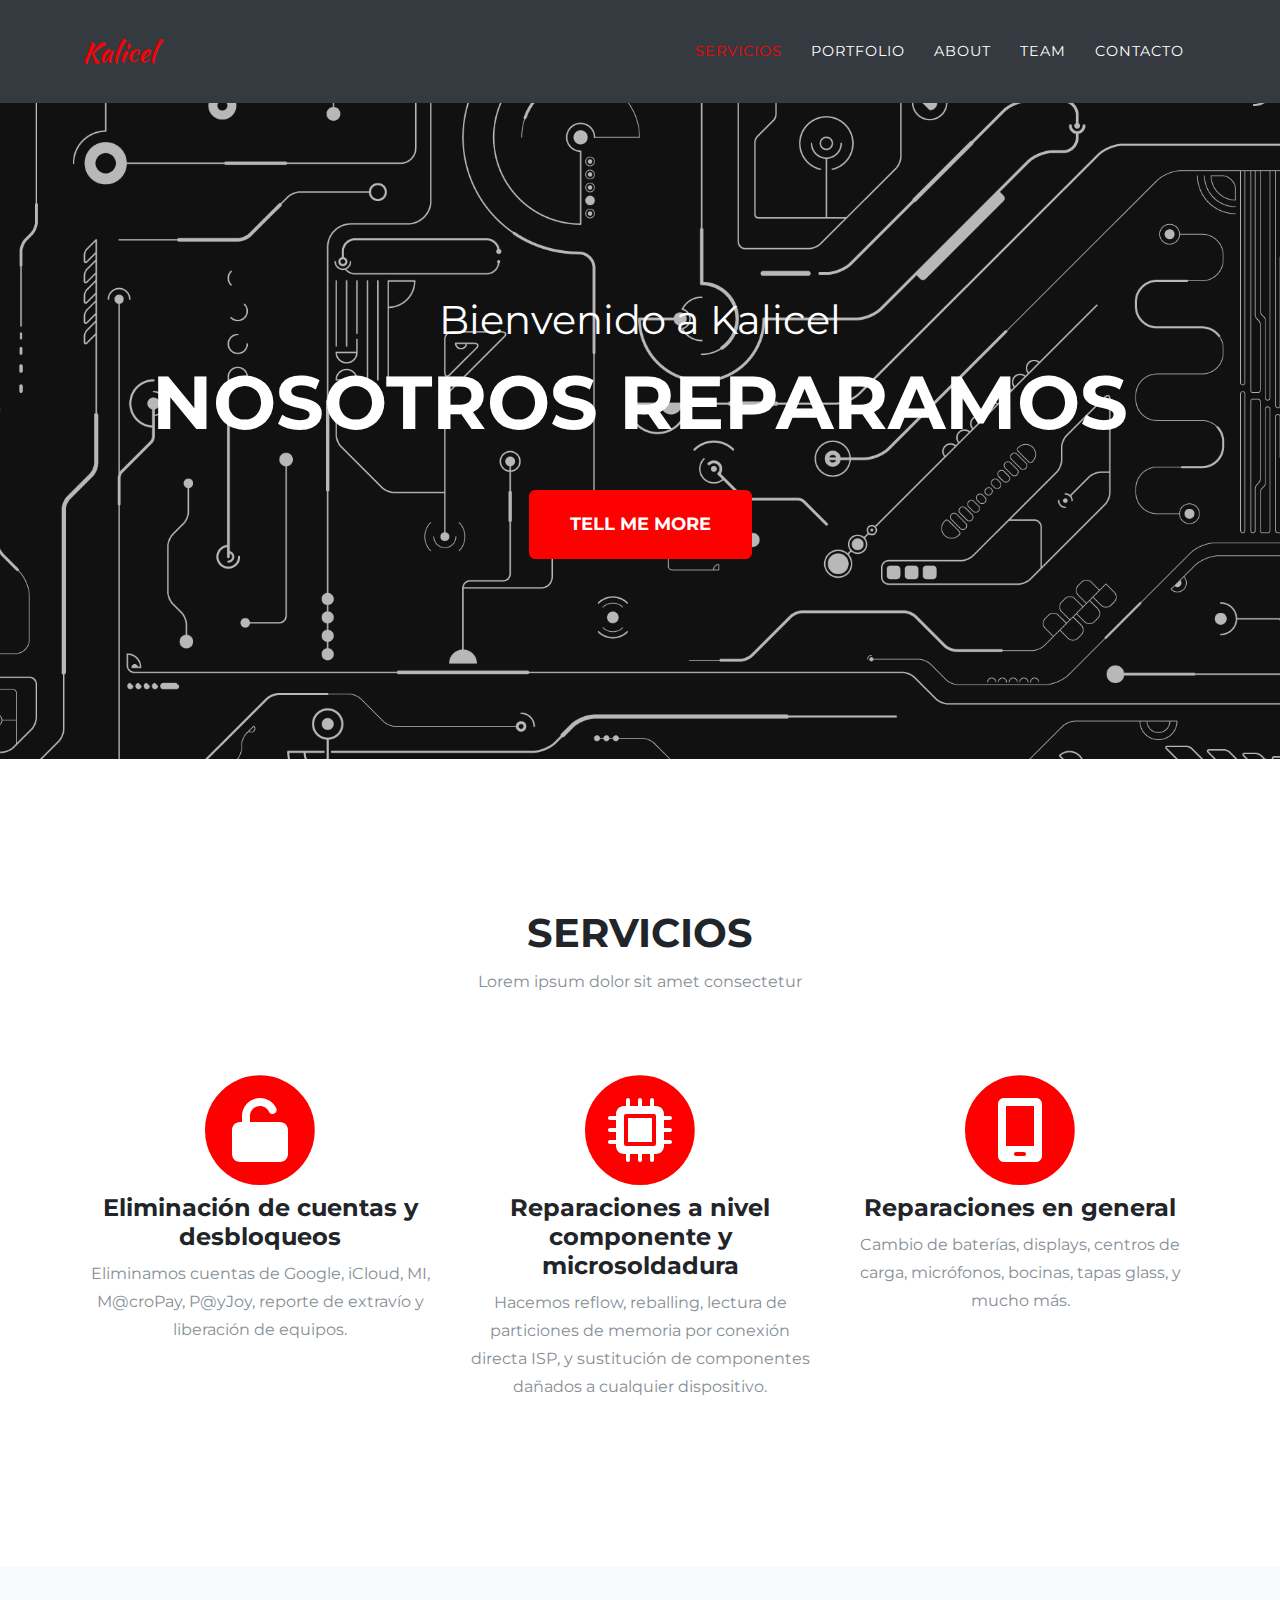
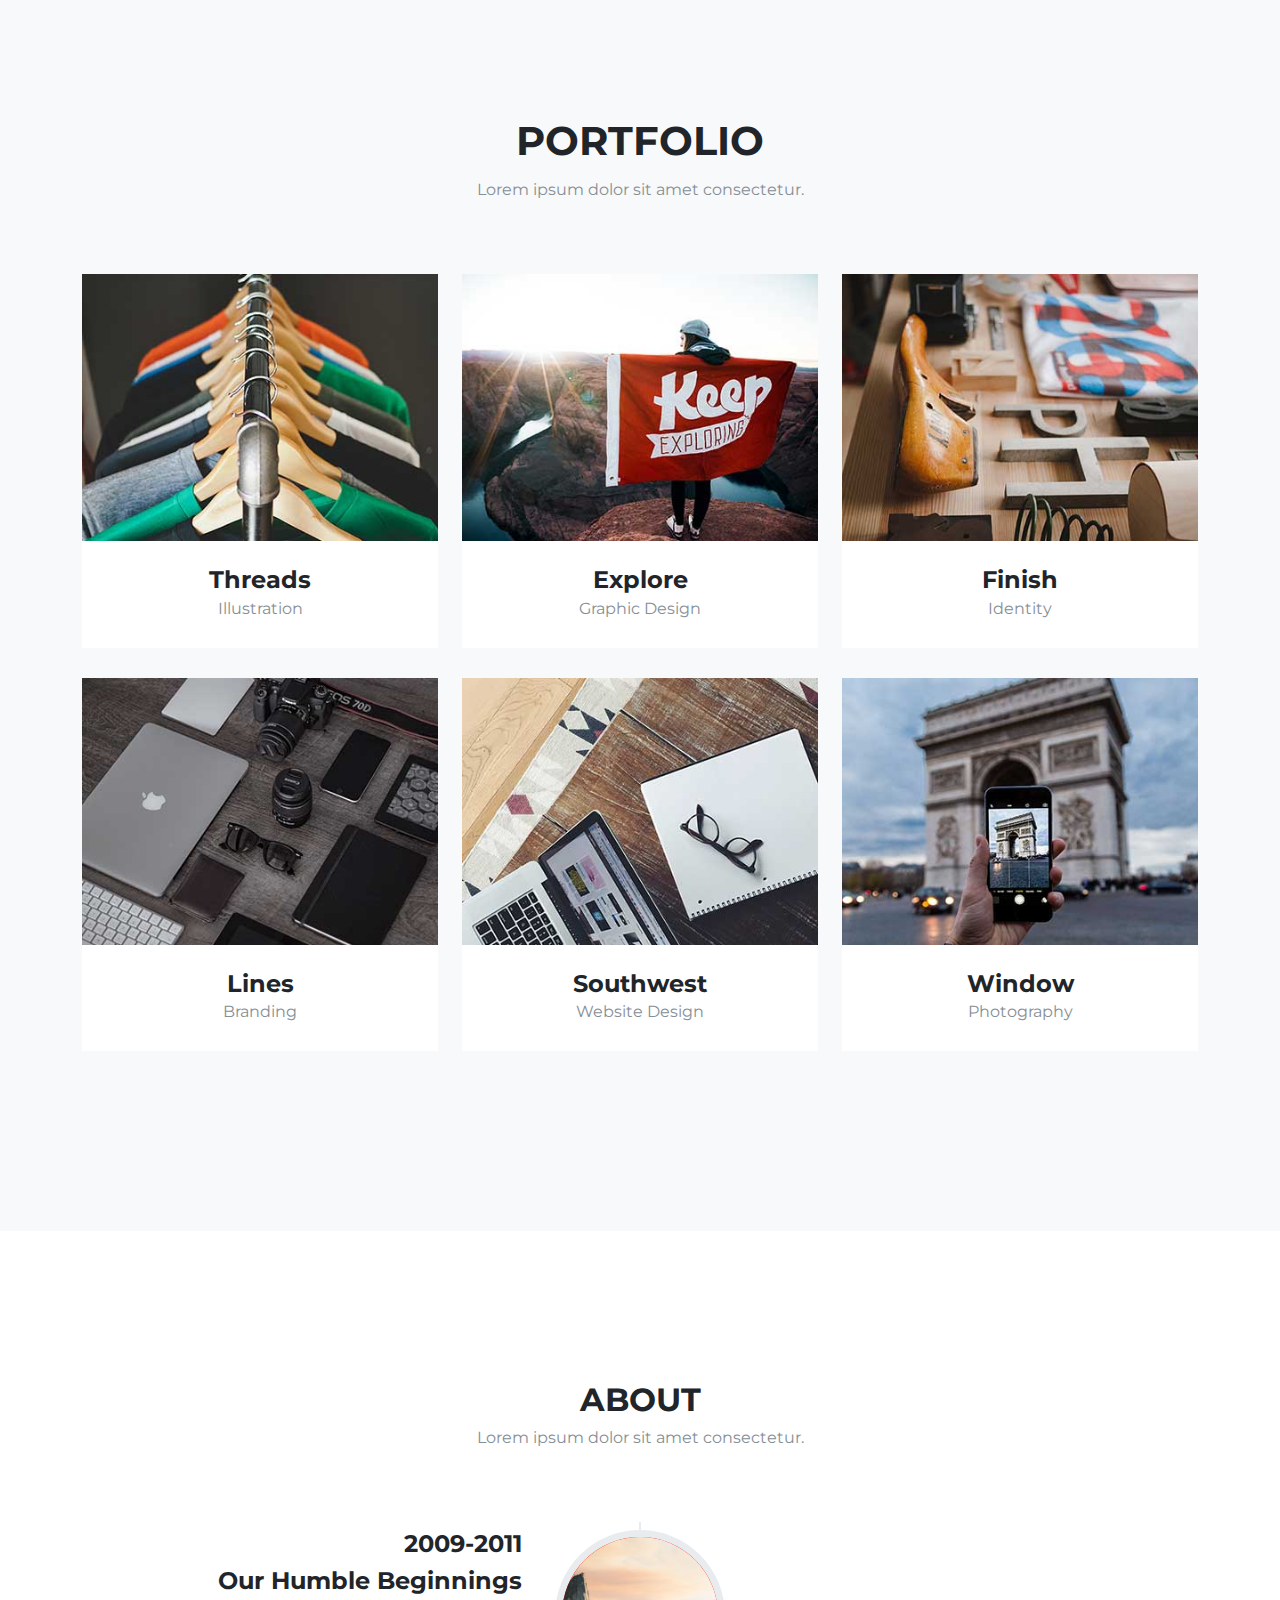
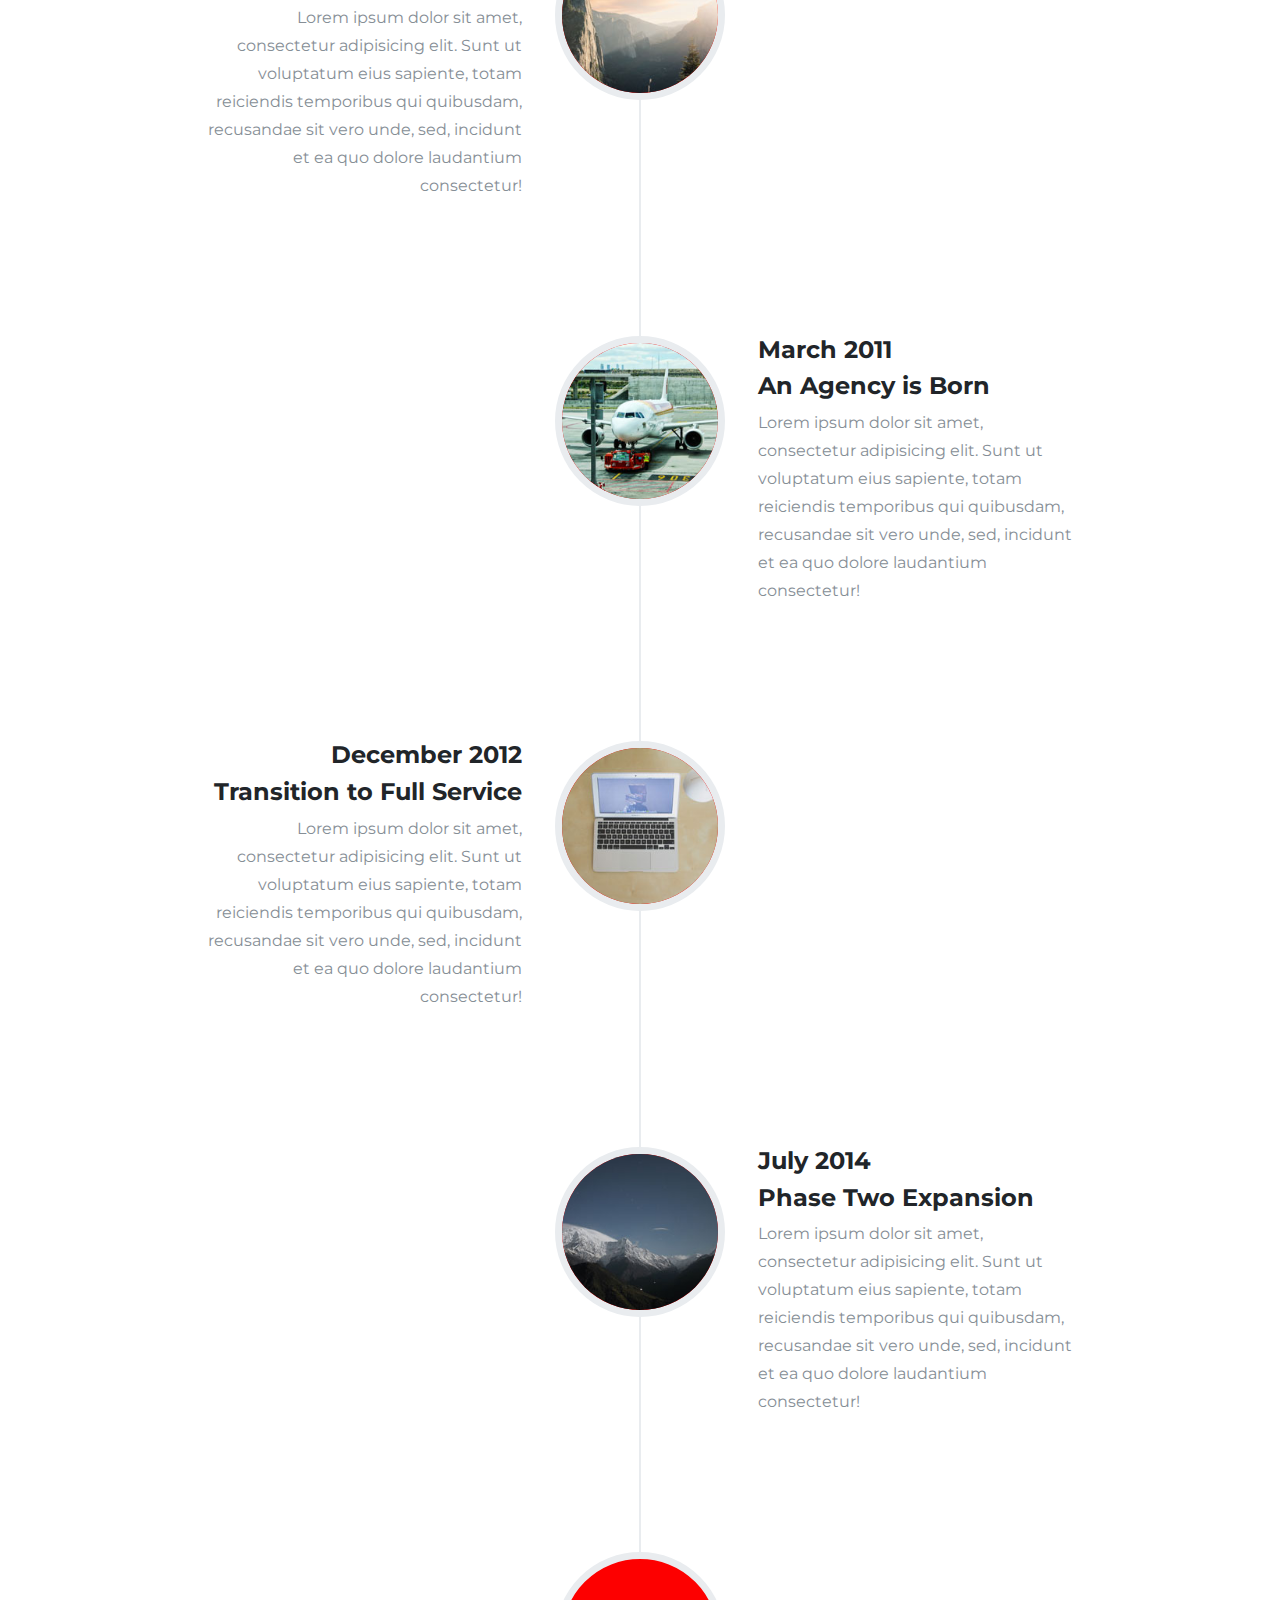
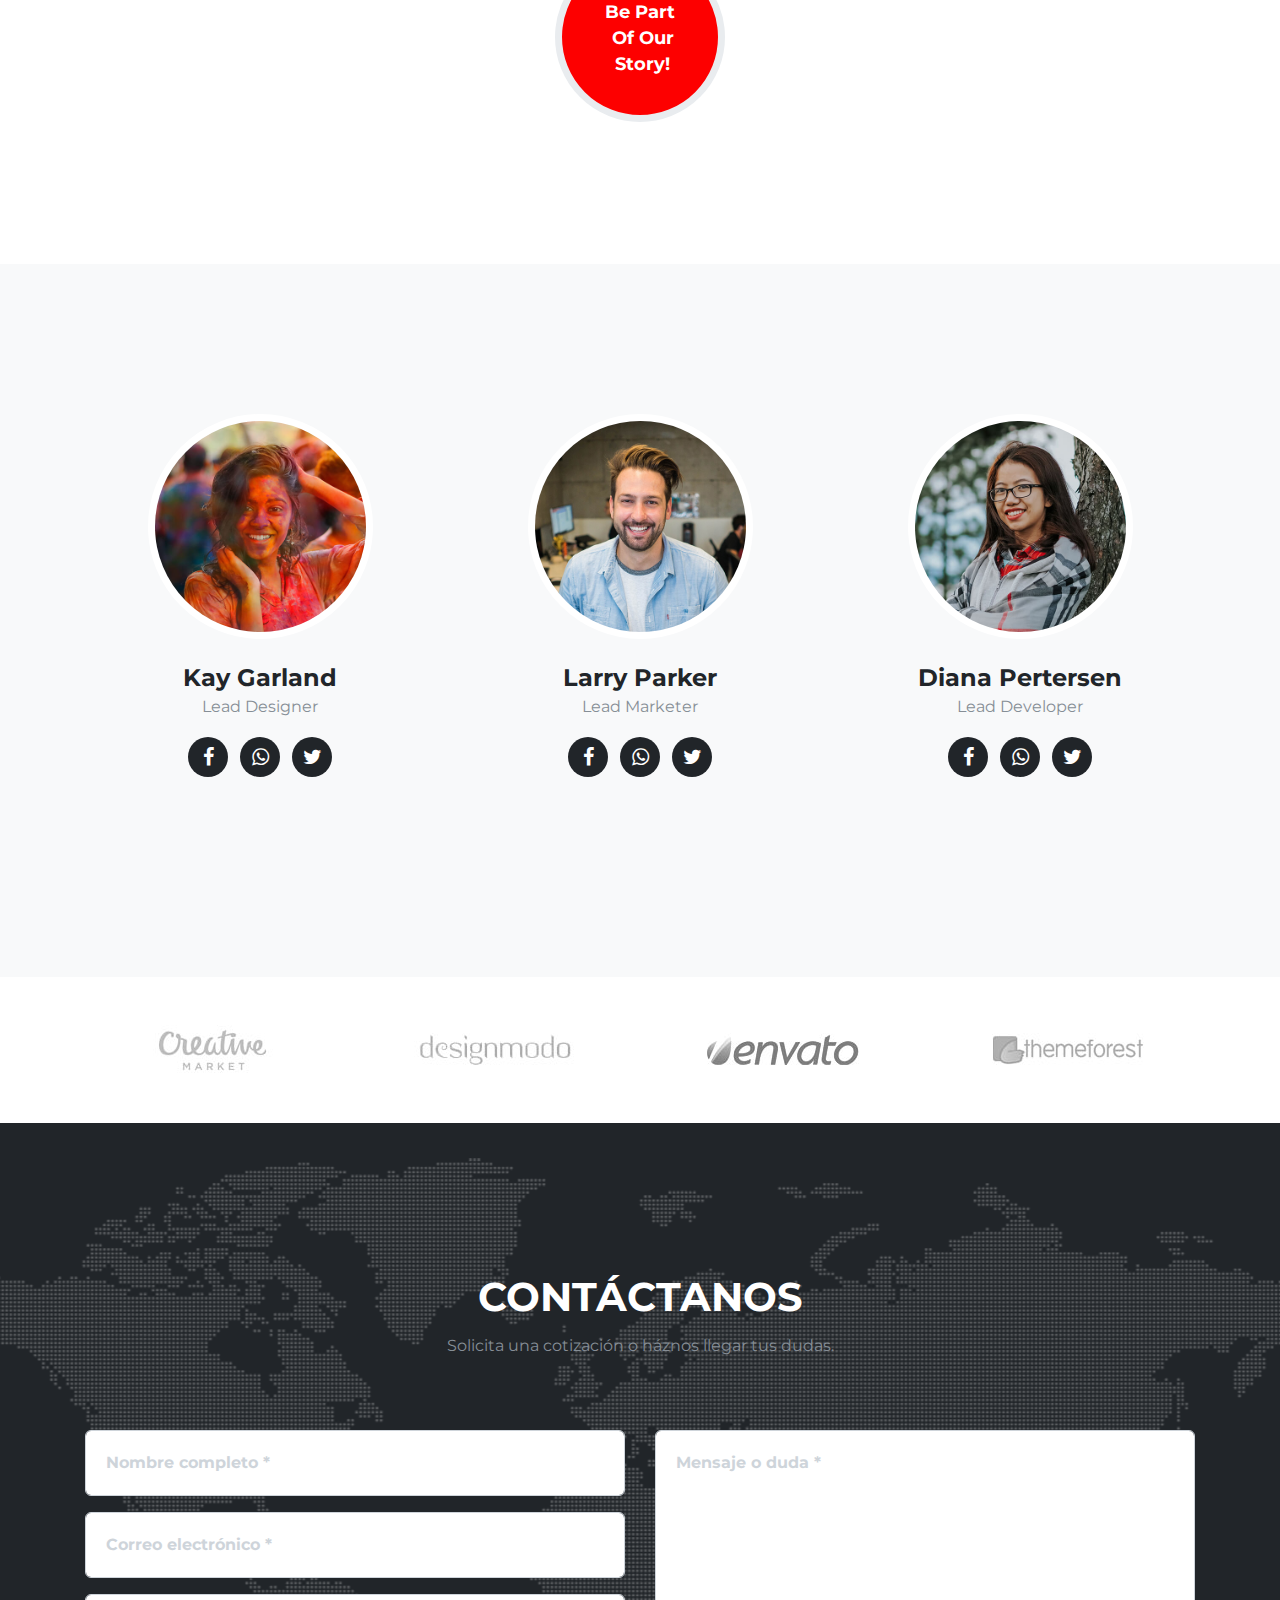
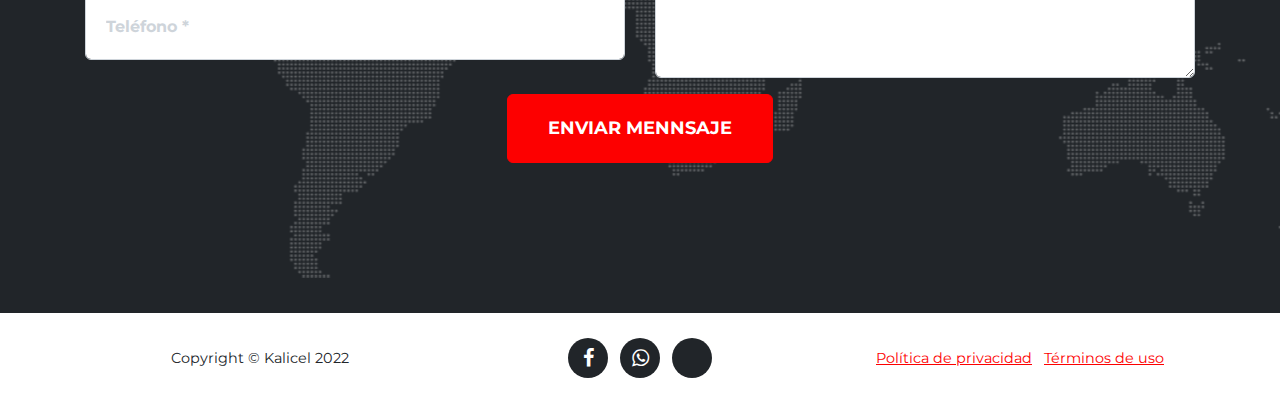
==== commit 677fb9d8: "modificados hovers amarillos" ====
--- a/index.html
+++ b/index.html
@@ -36,7 +36,7 @@
             </div>
         </div>
     </nav>
-    <header class="masthead" style="background-image:url('/assets/img/header-bg.jpg');">
+    <header class="masthead" style="background-image:url('/assets/img/pcb-blackwebp.webp');">
         <div class="container">
             <div class="intro-text">
                 <div class="intro-lead-in"><span>Bienvenido a Kalicel</span></div>
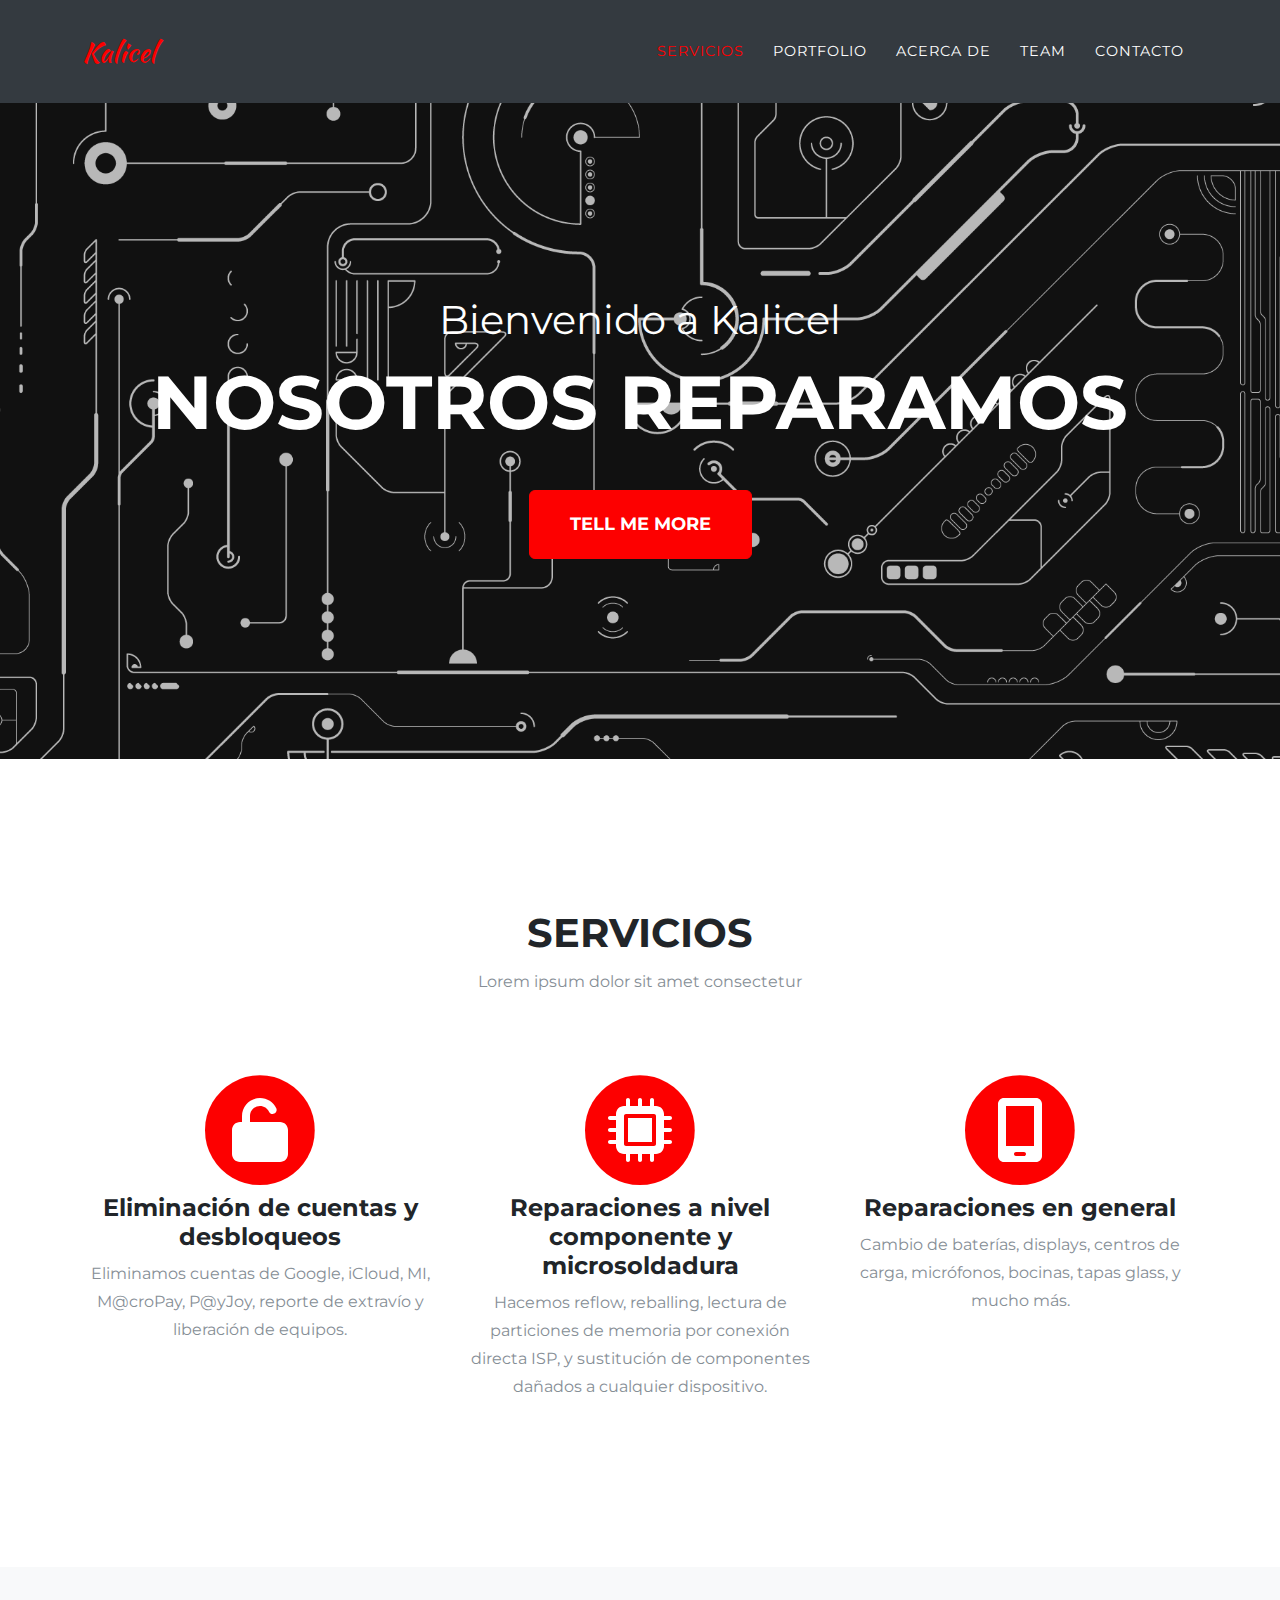
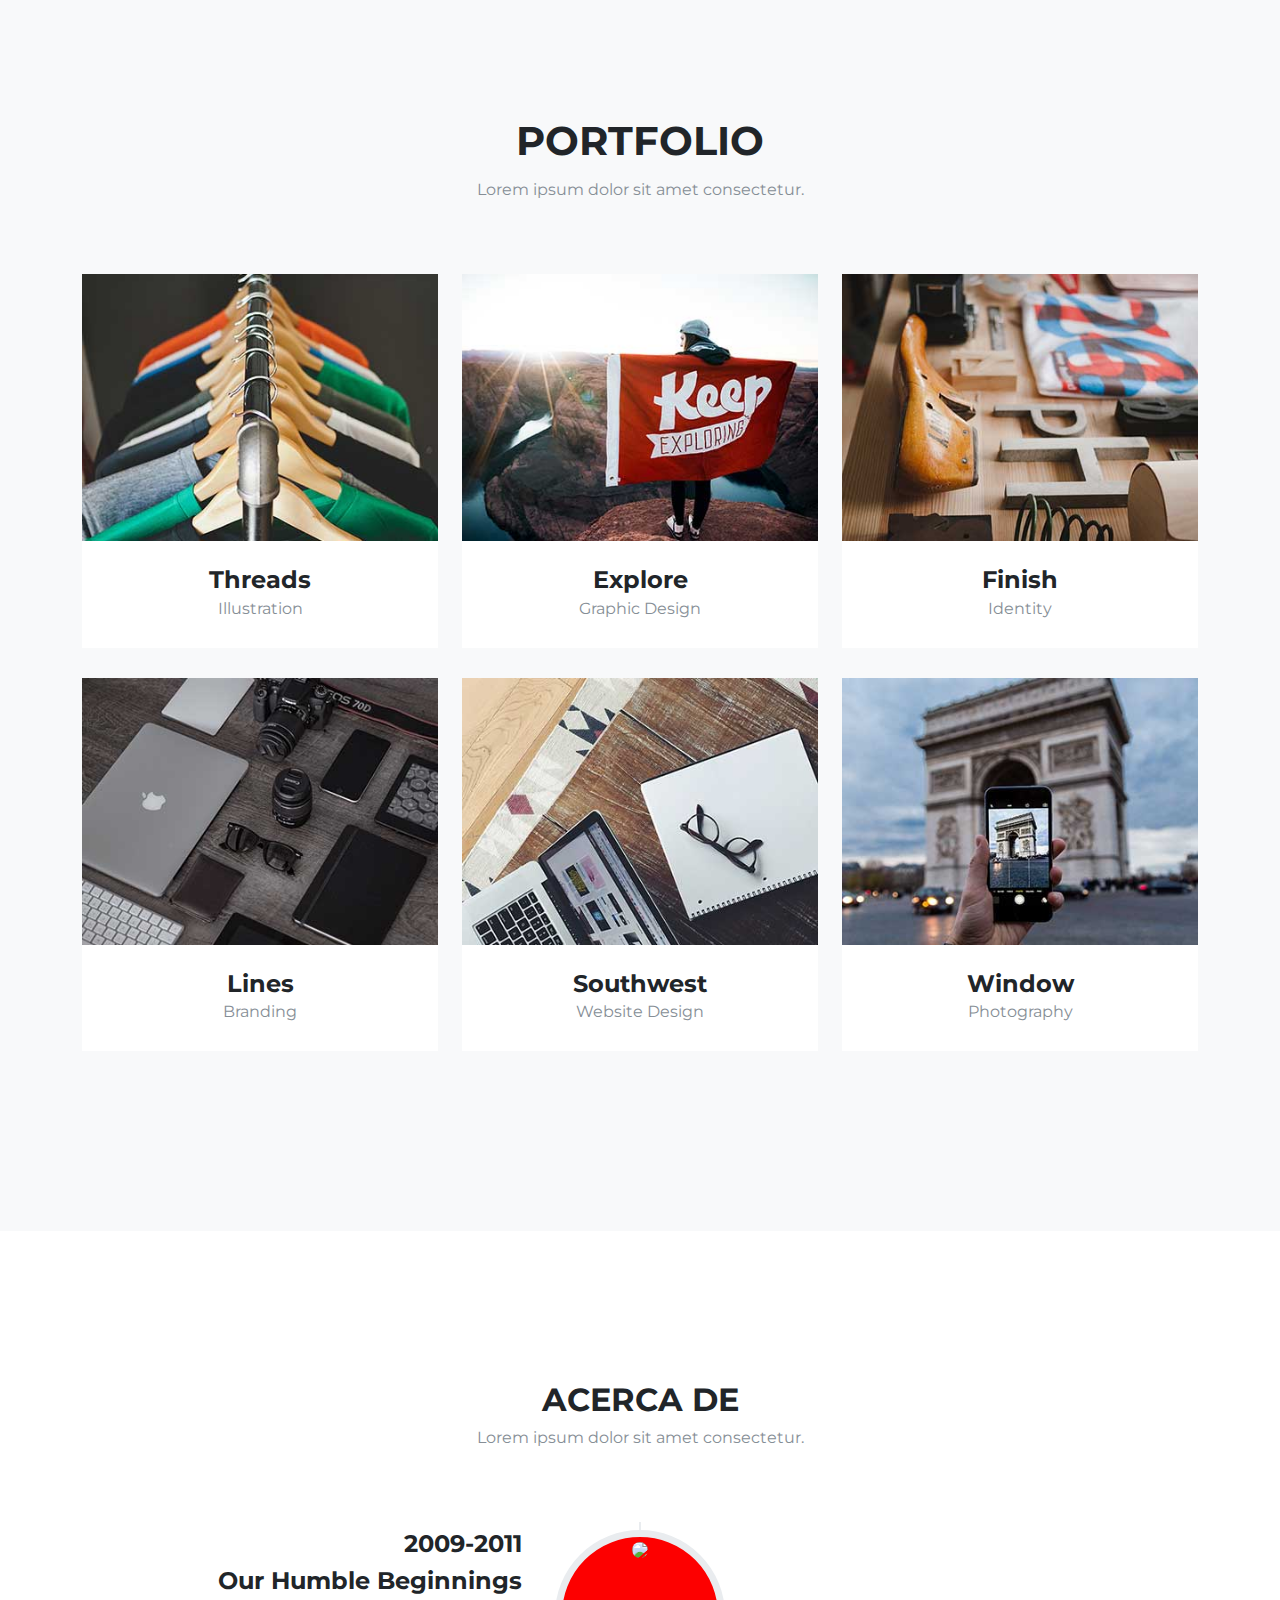
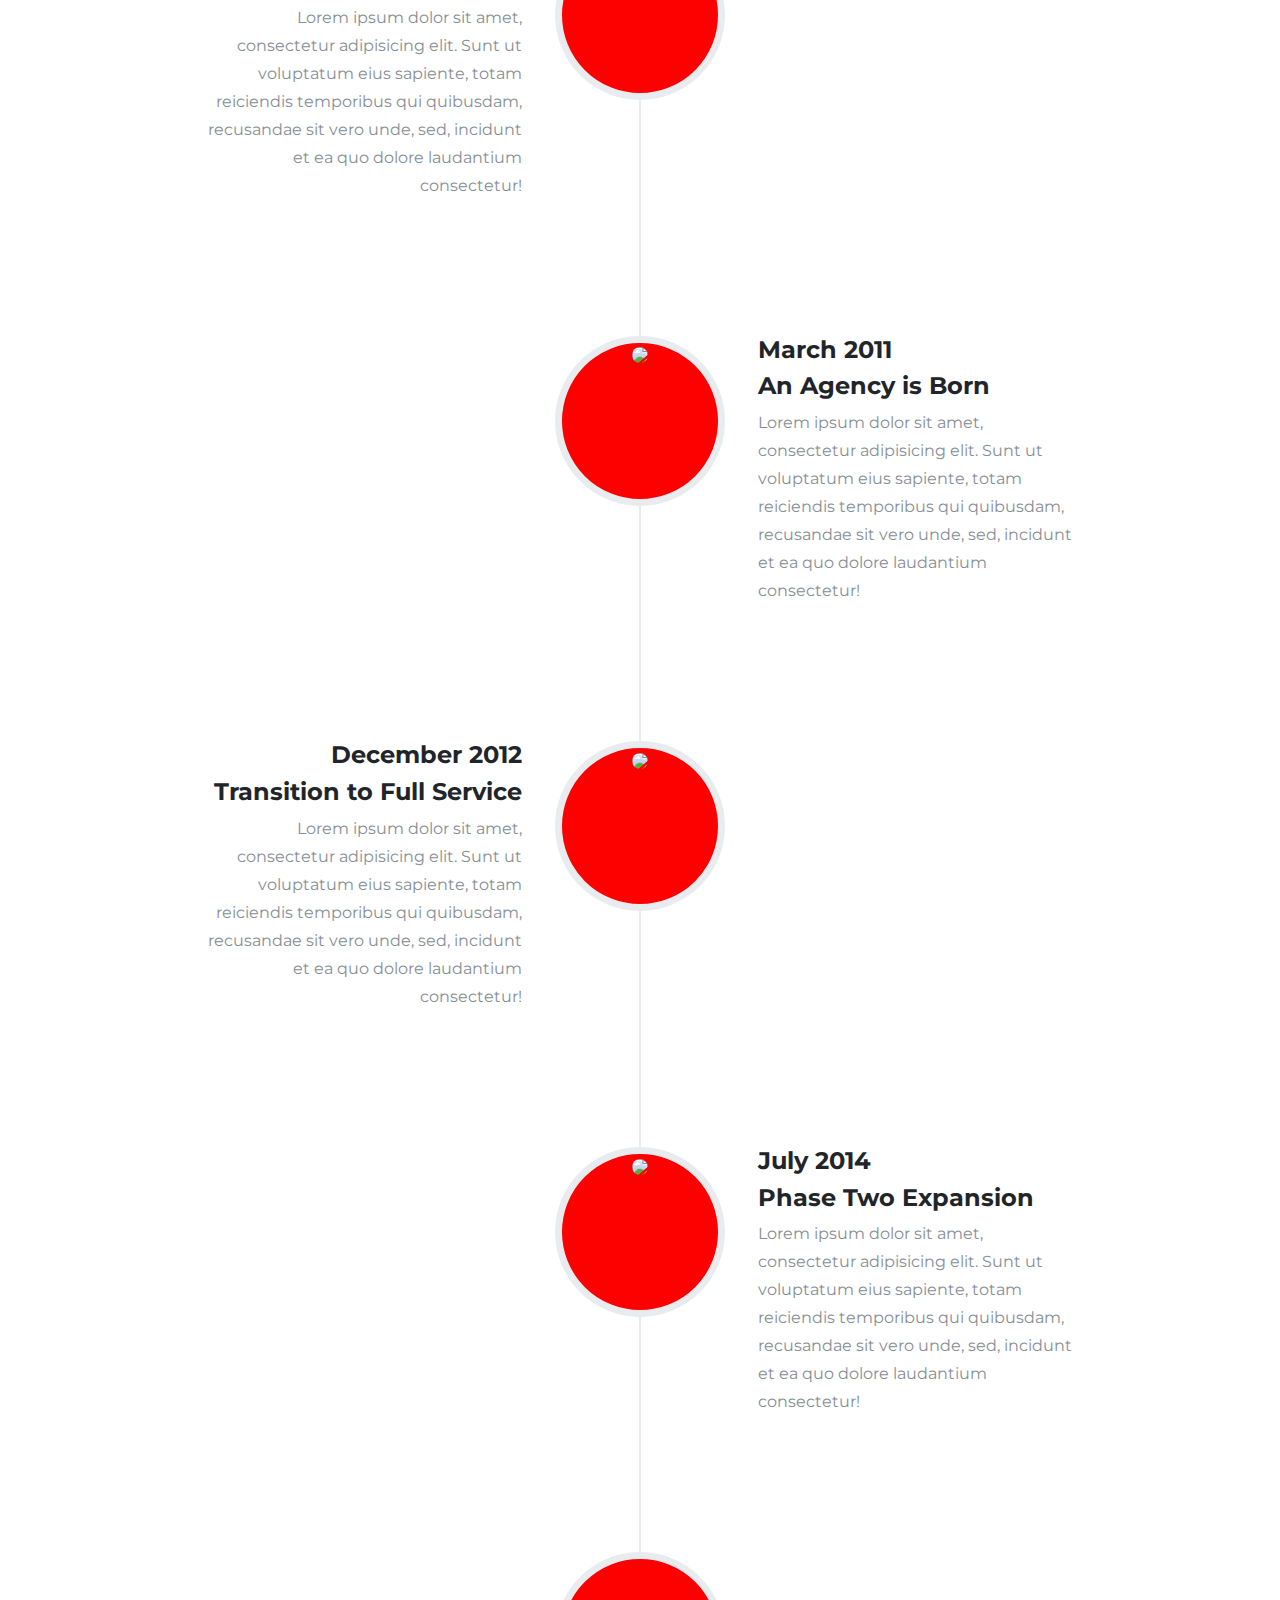
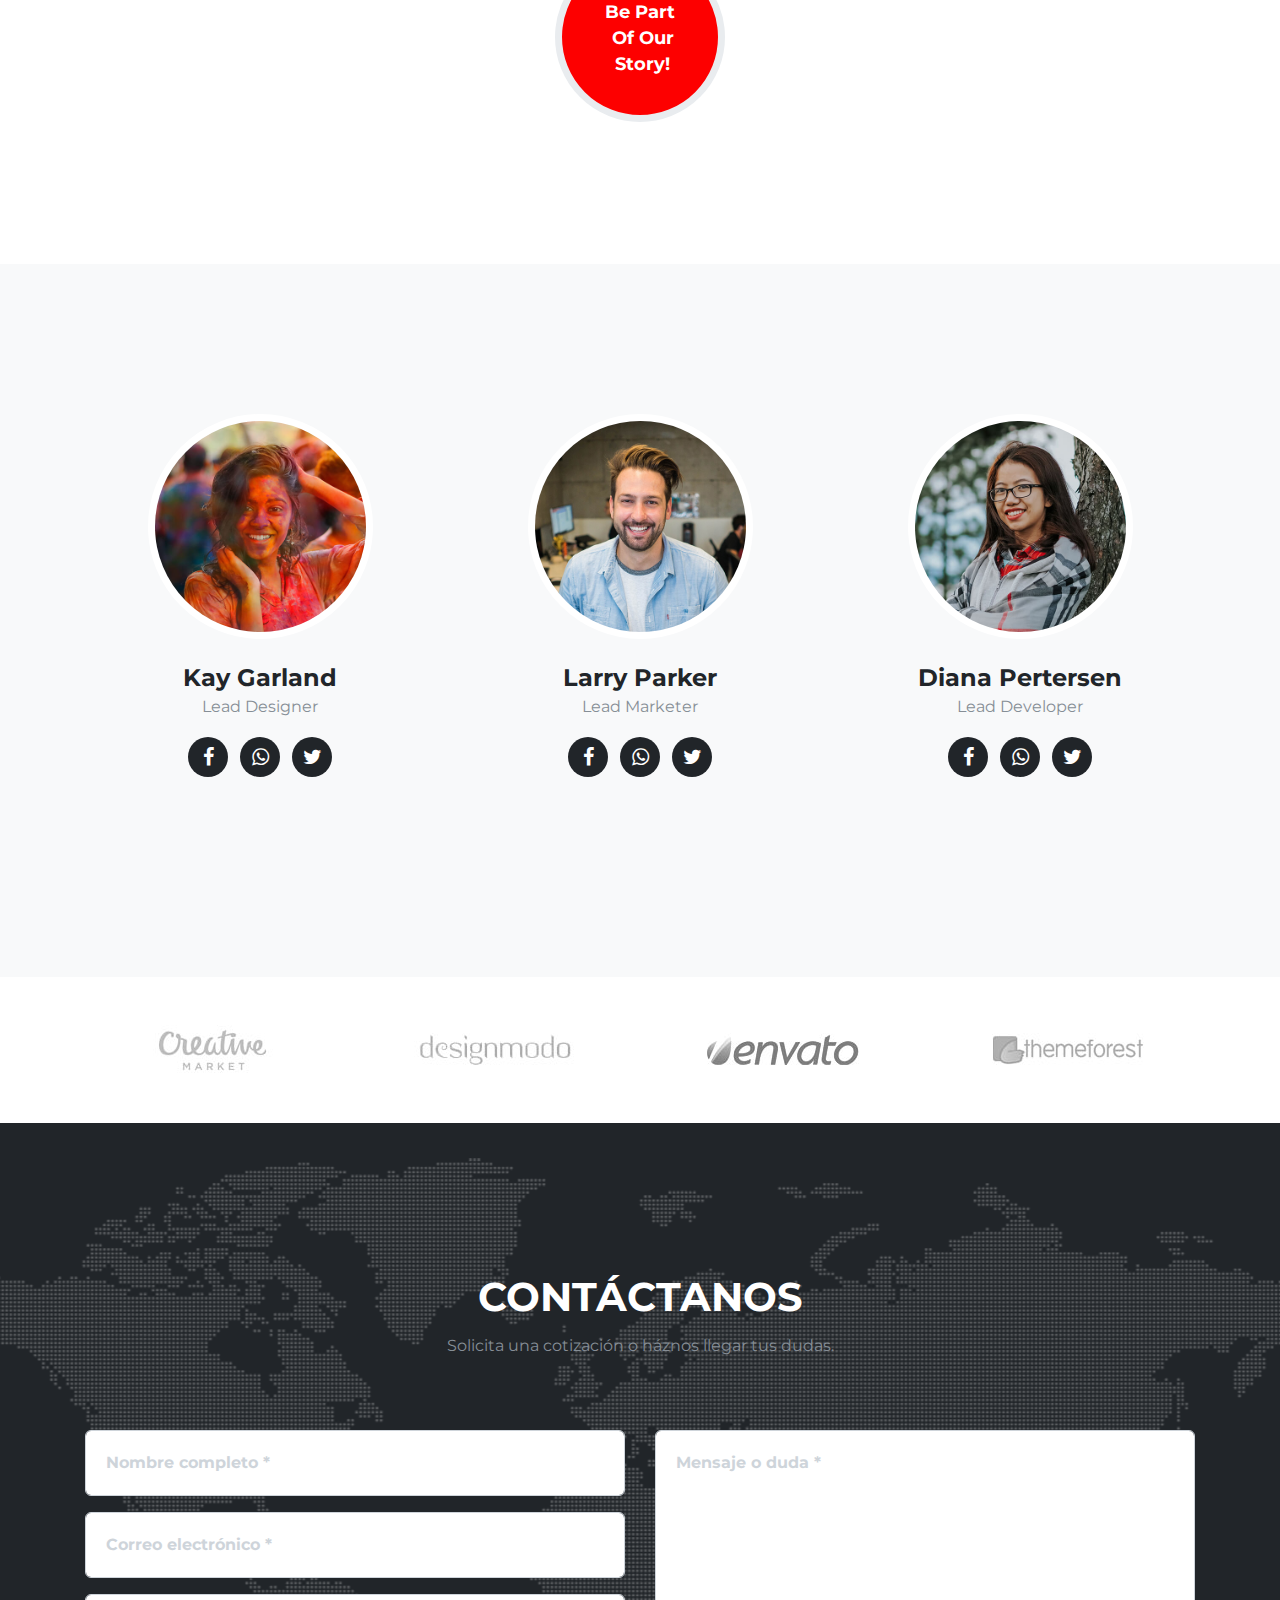
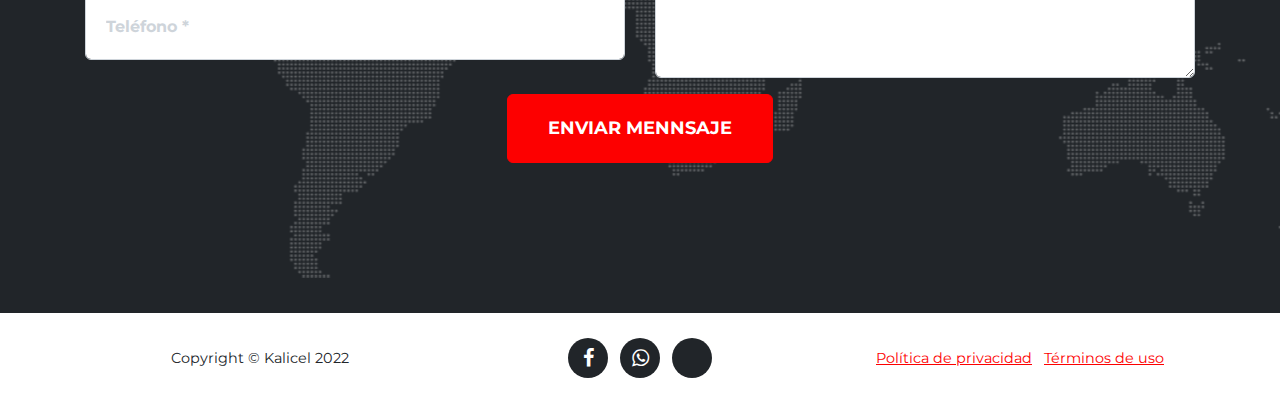
==== commit ab450b70: "buenas noches" ====
--- a/index.html
+++ b/index.html
@@ -29,7 +29,7 @@
                 <ul class="navbar-nav ms-auto text-uppercase">
                     <li class="nav-item"><a class="nav-link" href="#servicios">Servicios</a></li>
                     <li class="nav-item"><a class="nav-link" href="#portfolio">Portfolio</a></li>
-                    <li class="nav-item"><a class="nav-link" href="#about">About</a></li>
+                    <li class="nav-item"><a class="nav-link" href="#acercaDe">Acerca de</a></li>
                     <li class="nav-item"><a class="nav-link" href="#team">Team</a></li>
                     <li class="nav-item"><a class="nav-link" href="#contacto">Contacto</a></li>
                 </ul>
@@ -179,11 +179,11 @@
             </div>
         </div>
     </section>
-    <section id="about">
+    <section id="acercaDe">
         <div class="container">
             <div class="row">
                 <div class="col-lg-12 text-center">
-                    <h2 class="text-uppercase">About</h2>
+                    <h2 class="text-uppercase">Acerca de</h2>
                     <h3 class="text-muted section-subheading">Lorem ipsum dolor sit amet consectetur.</h3>
                 </div>
             </div>
@@ -192,7 +192,7 @@
                     <ul class="list-group timeline">
                         <li class="list-group-item">
                             <div class="timeline-image"><img class="rounded-circle img-fluid"
-                                    src="/assets/img/about/1.jpg"></div>
+                                    src="/assets/img/acercaDe/1.jpg"></div>
                             <div class="timeline-panel">
                                 <div class="timeline-heading">
                                     <h4>2009-2011</h4>
@@ -208,7 +208,7 @@
                         </li>
                         <li class="list-group-item timeline-inverted">
                             <div class="timeline-image"><img class="rounded-circle img-fluid"
-                                    src="/assets/img/about/2.jpg"></div>
+                                    src="/assets/img/acercaDe/2.jpg"></div>
                             <div class="timeline-panel">
                                 <div class="timeline-heading">
                                     <h4>March 2011</h4>
@@ -224,7 +224,7 @@
                         </li>
                         <li class="list-group-item">
                             <div class="timeline-image"><img class="rounded-circle img-fluid"
-                                    src="/assets/img/about/3.jpg"></div>
+                                    src="/assets/img/acercaDe/3.jpg"></div>
                             <div class="timeline-panel">
                                 <div class="timeline-heading">
                                     <h4>December 2012</h4>
@@ -240,7 +240,7 @@
                         </li>
                         <li class="list-group-item timeline-inverted">
                             <div class="timeline-image"><img class="rounded-circle img-fluid"
-                                    src="/assets/img/about/4.jpg"></div>
+                                    src="/assets/img/acercaDe/4.jpg"></div>
                             <div class="timeline-panel">
                                 <div class="timeline-heading">
                                     <h4>July 2014</h4>
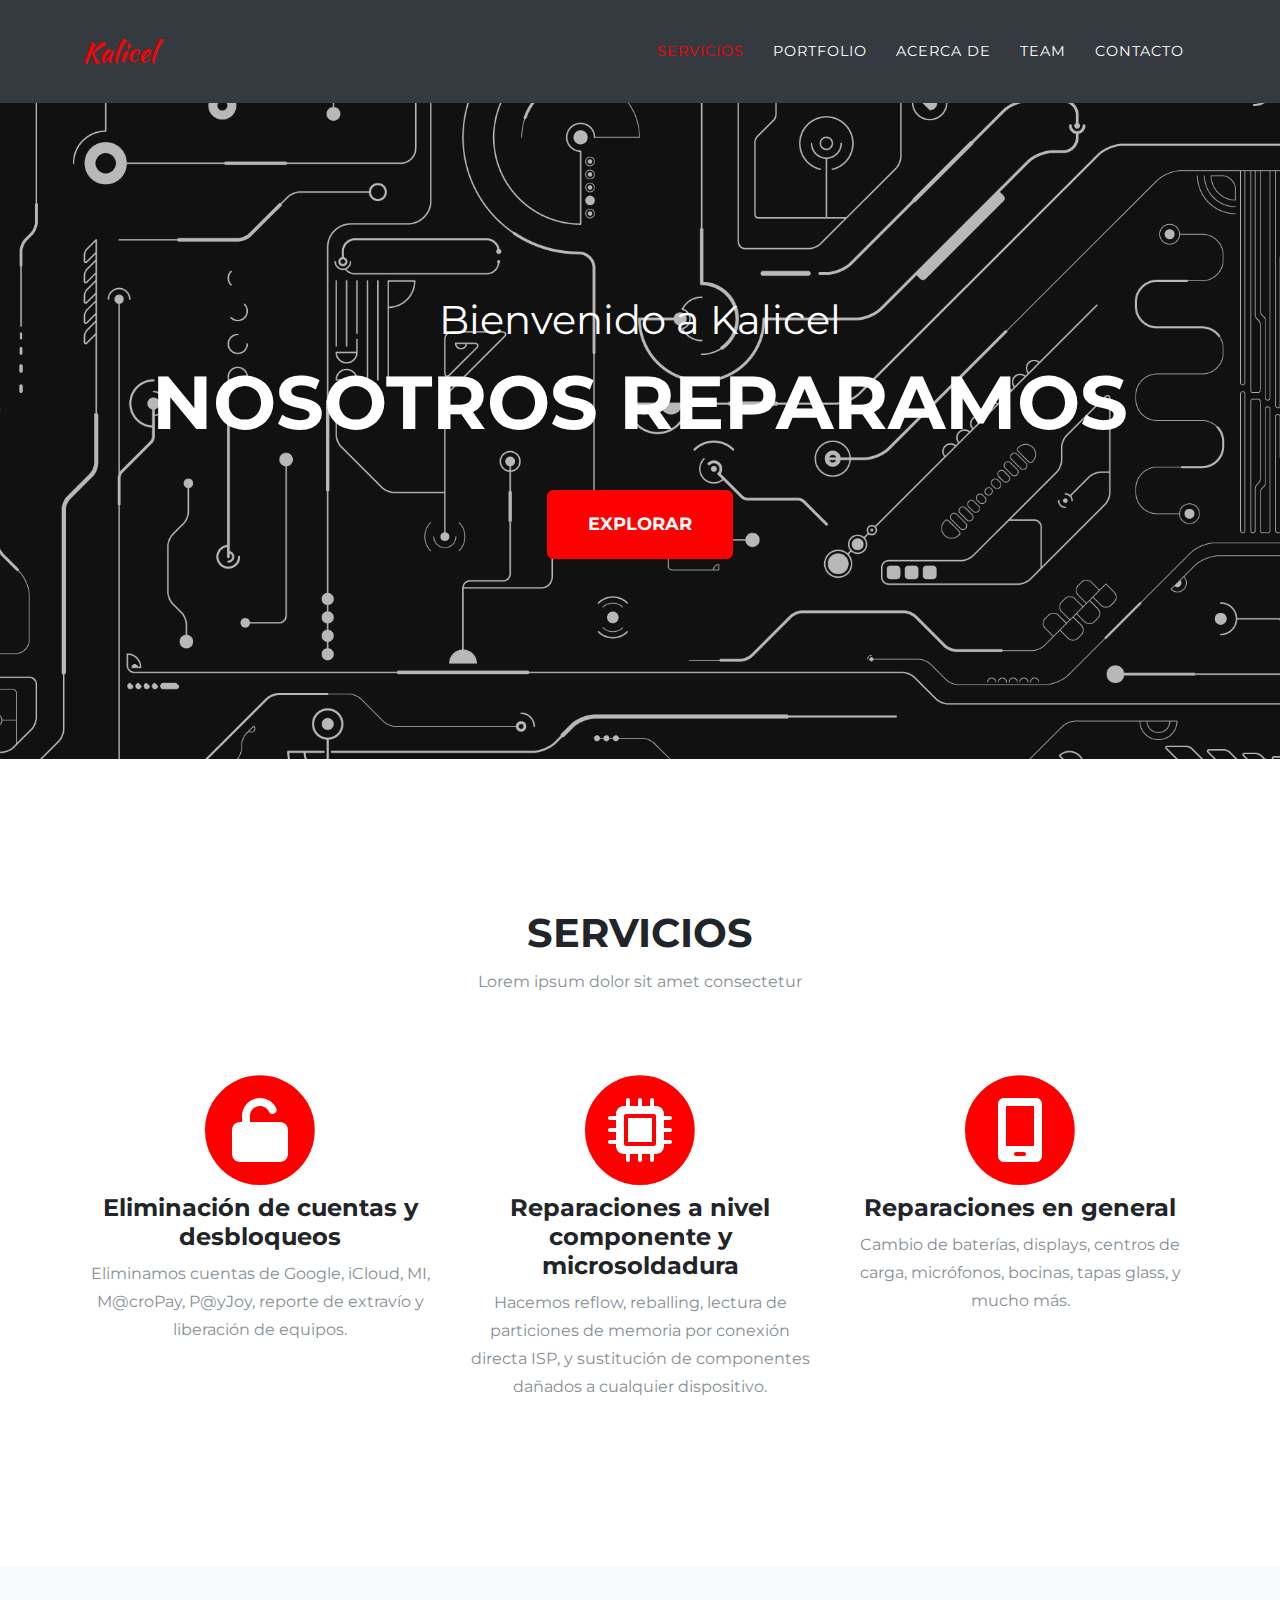
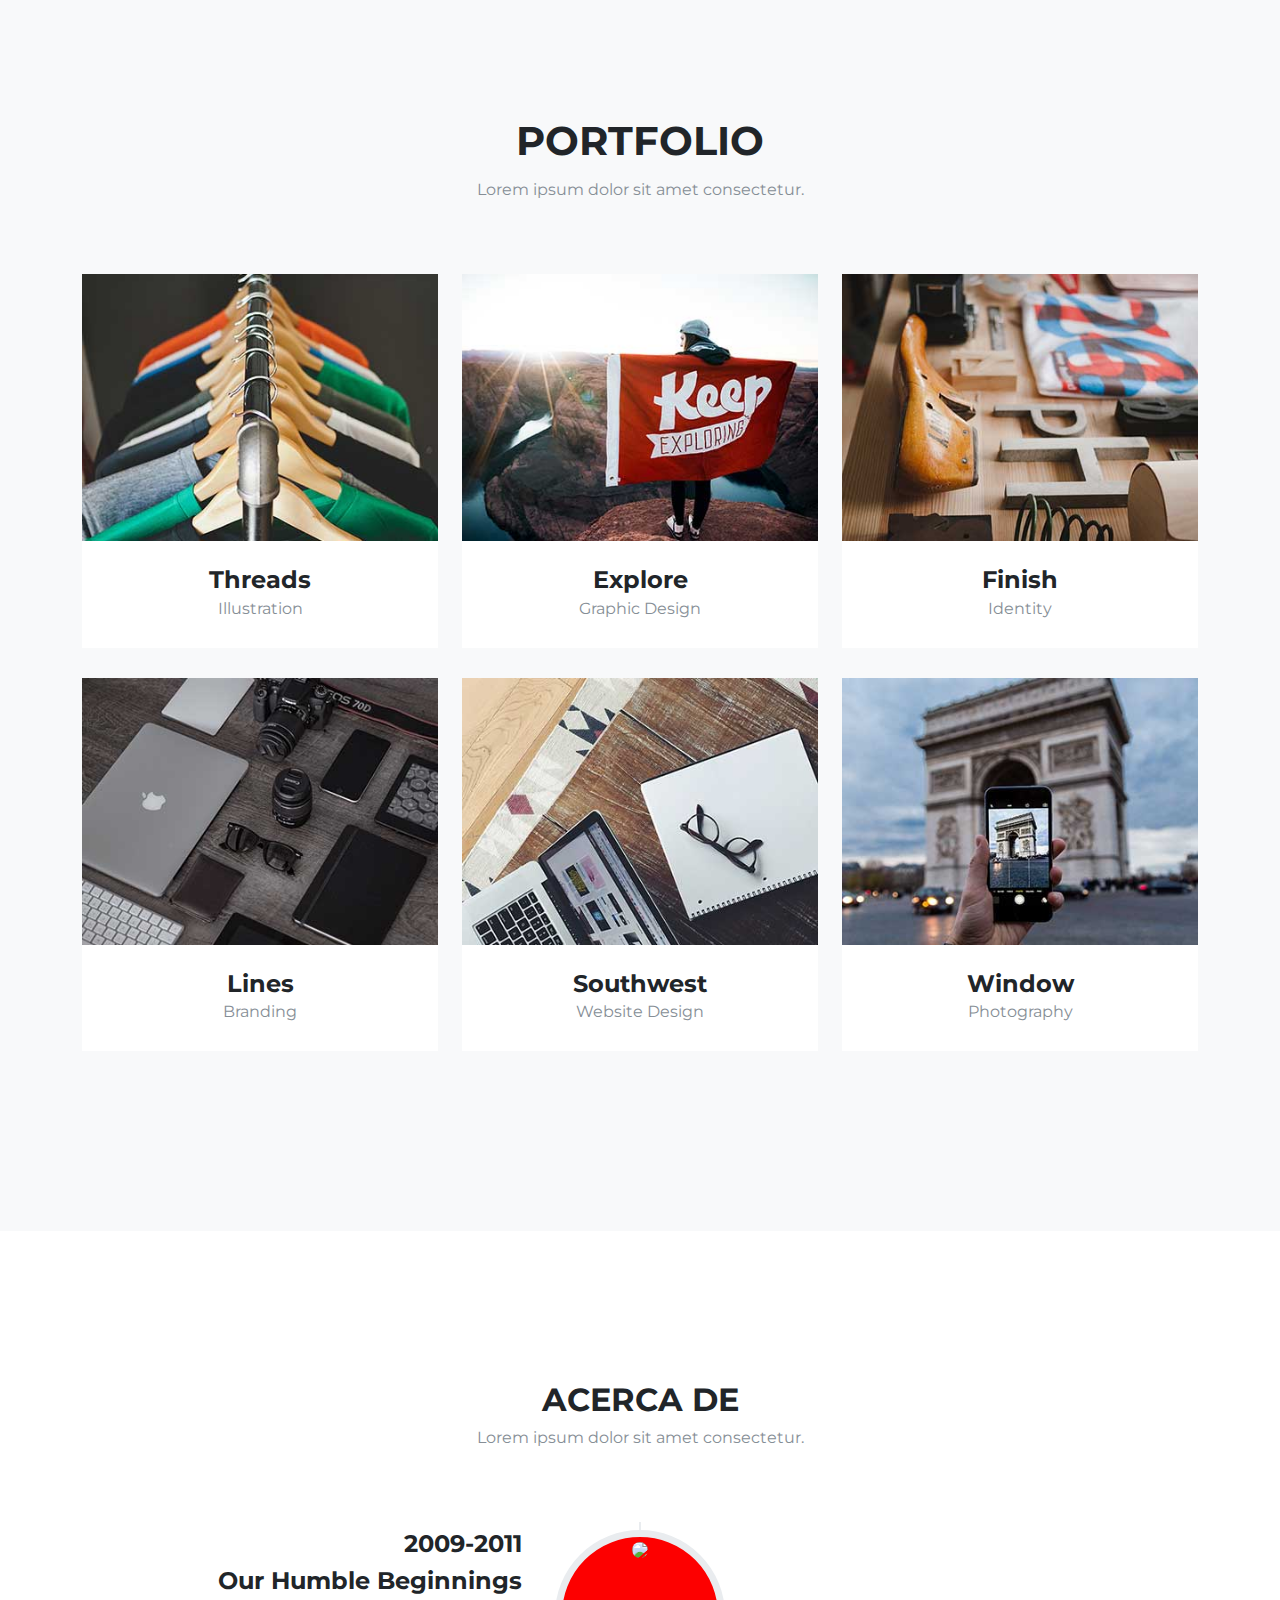
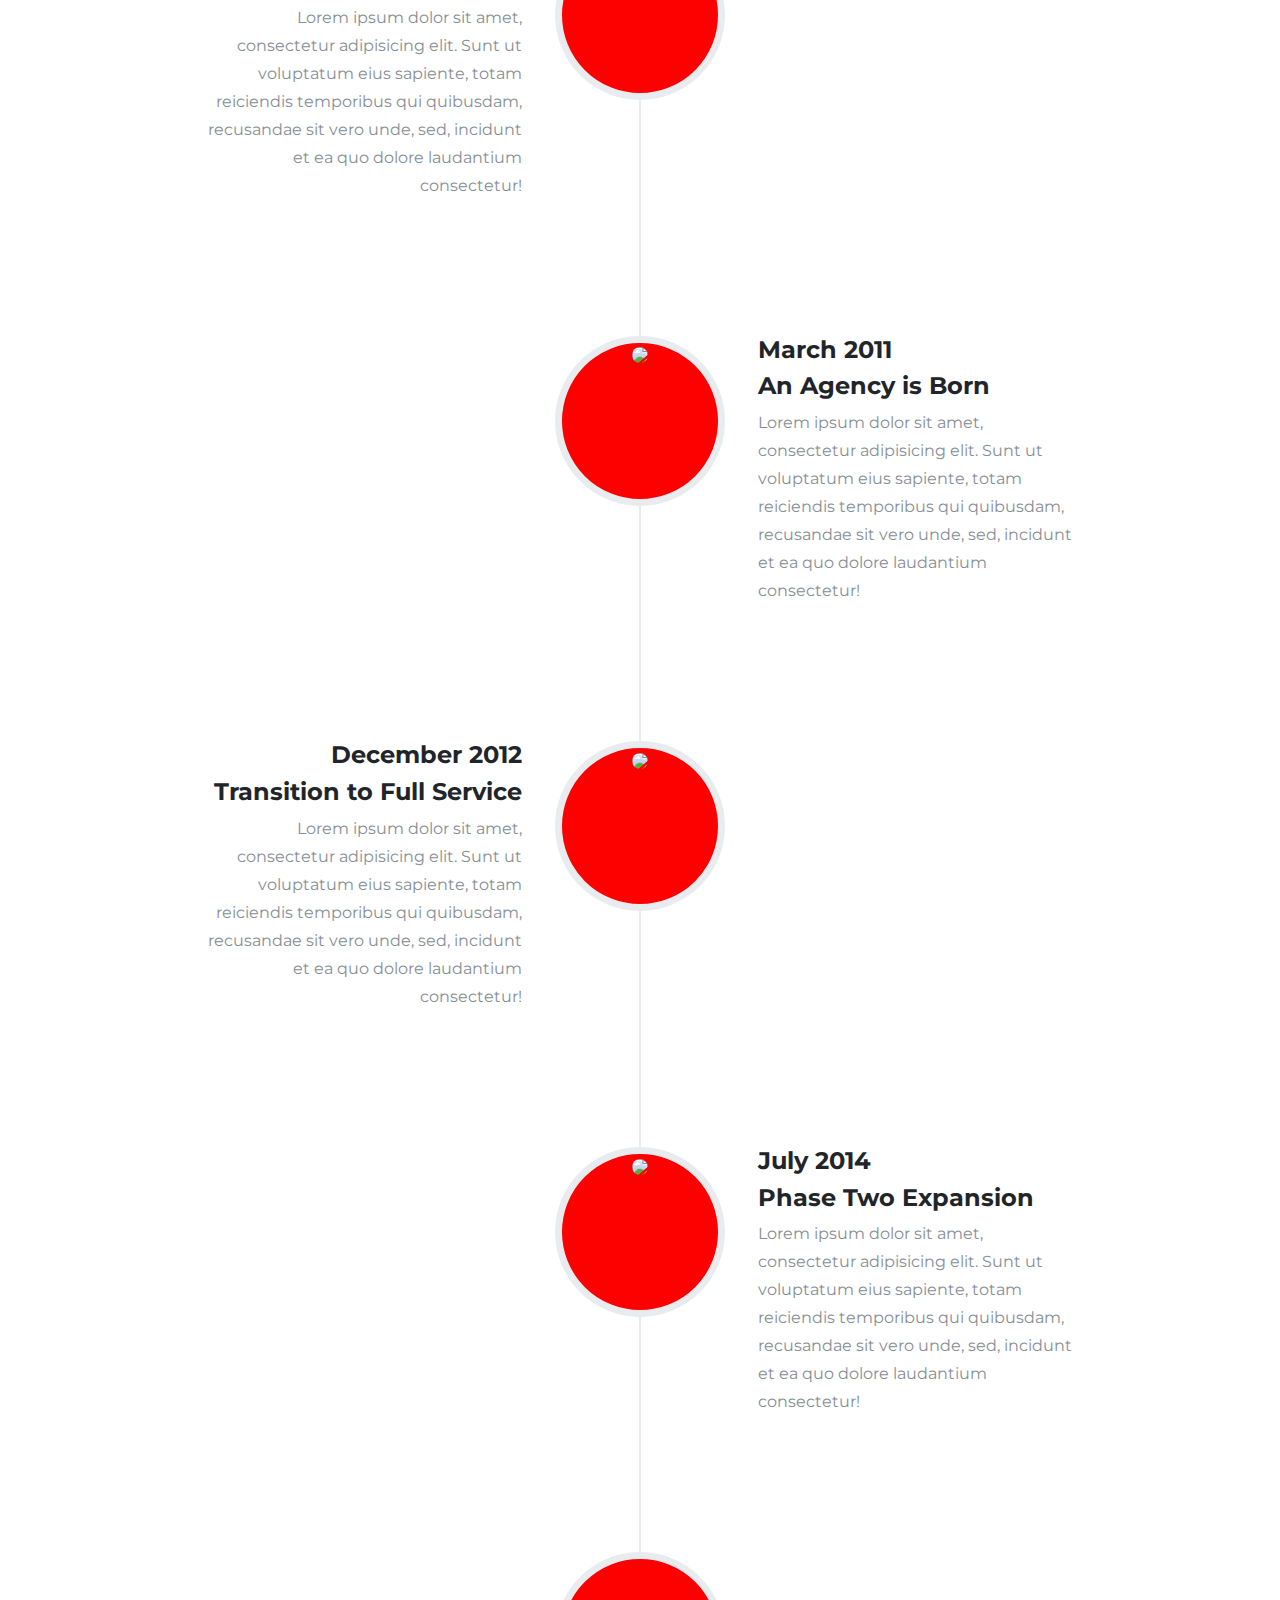
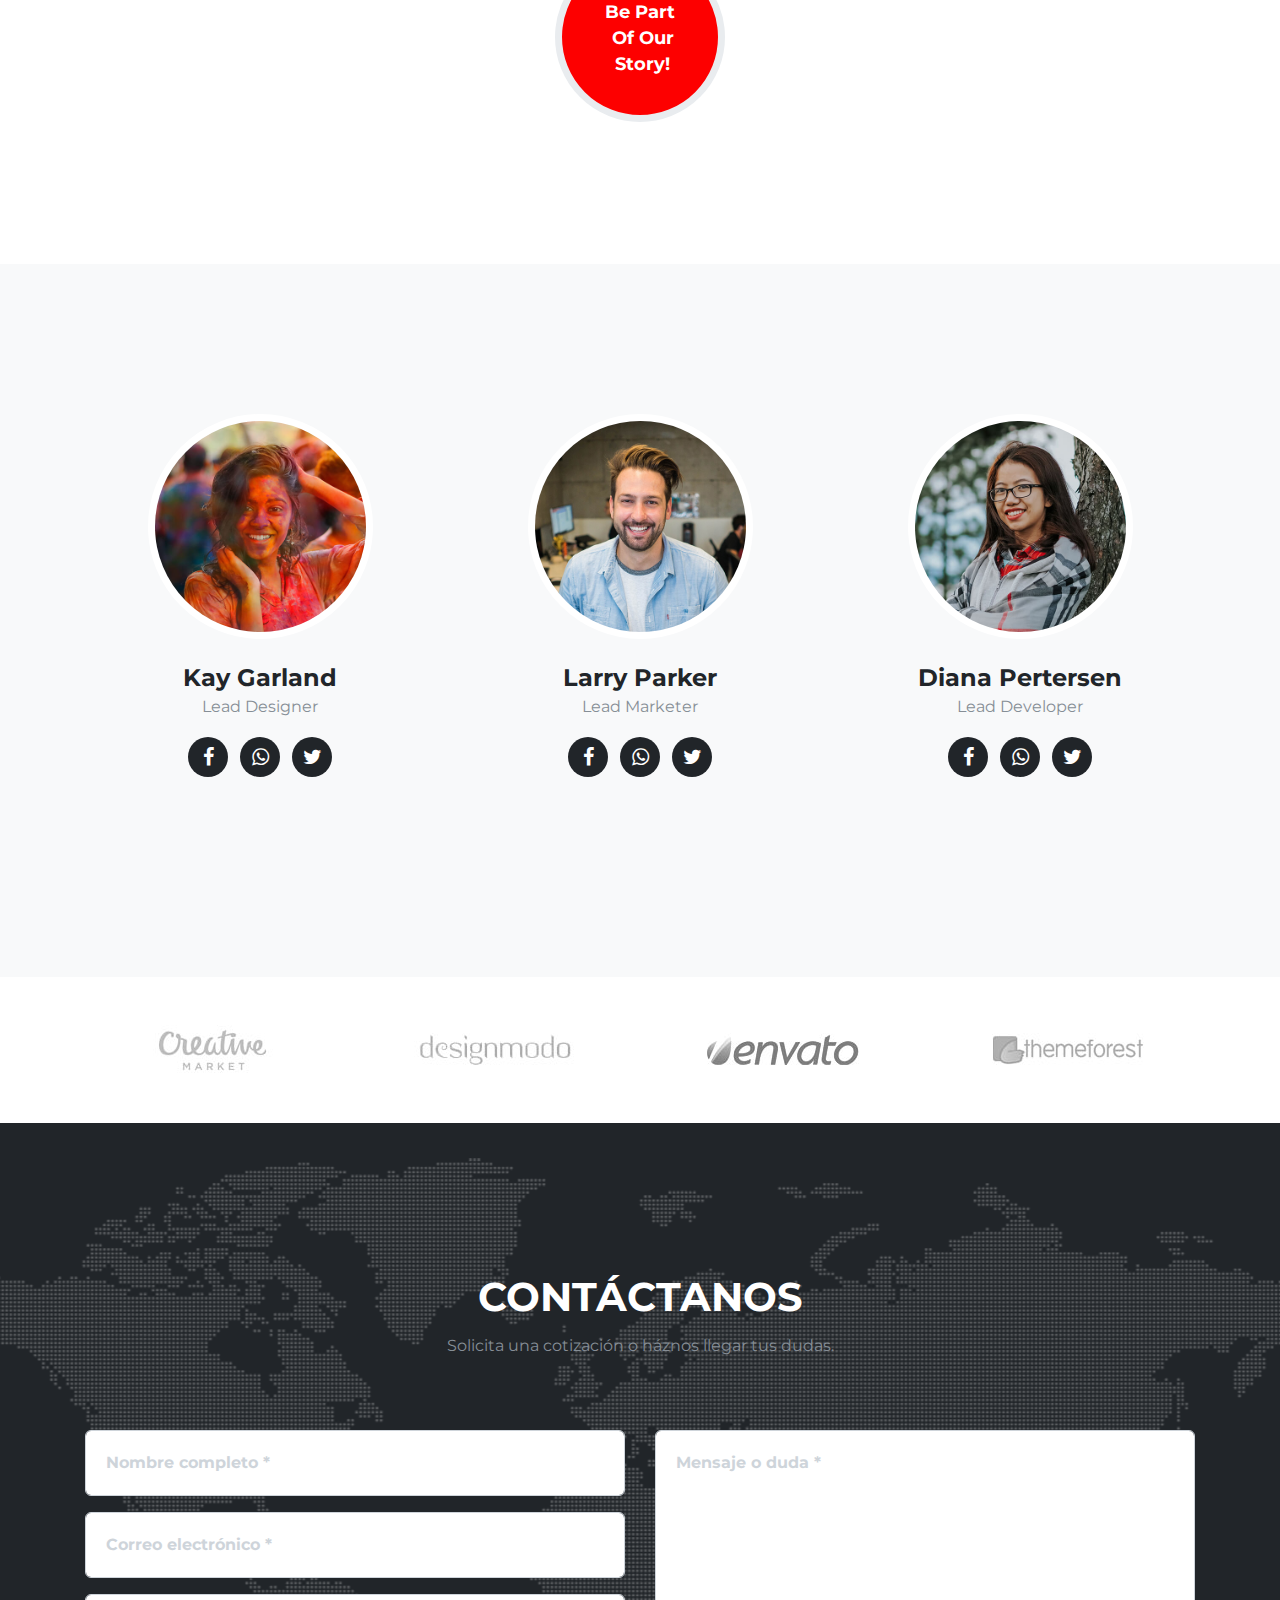
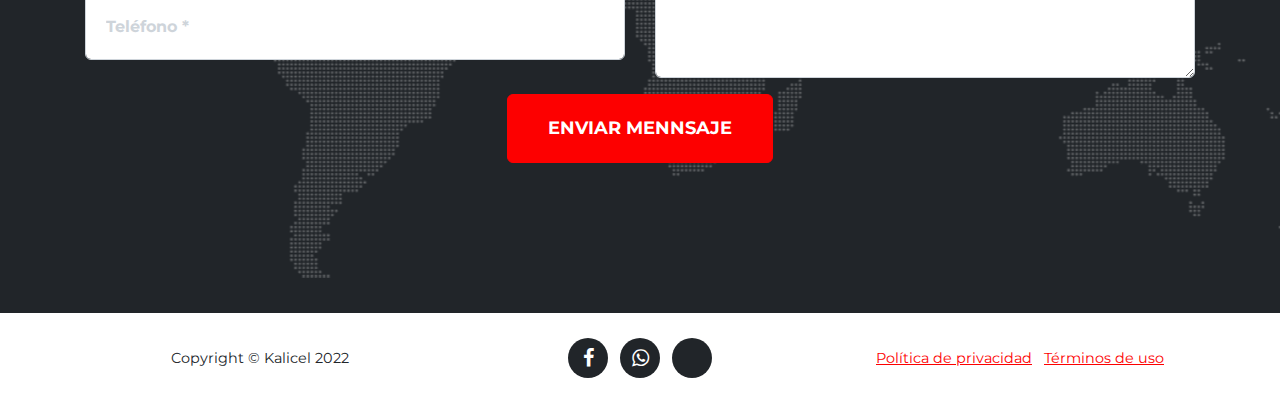
==== commit 99d7d63b: "carga de bordes" ====
--- a/index.html
+++ b/index.html
@@ -39,9 +39,9 @@
     <header class="masthead" style="background-image:url('/assets/img/pcb-blackwebp.webp');">
         <div class="container">
             <div class="intro-text">
-                <div class="intro-lead-in"><span>Bienvenido a Kalicel</span></div>
-                <div class="intro-heading text-uppercase"><span>Nosotros reparamos</span></div><a
-                    class="btn btn-primary btn-xl text-uppercase" role="button" href="#servicios">Tell mE more</a>
+                <div class="intro-lead-in bordeRojo"><span>Bienvenido a Kalicel</span></div>
+                <div class="intro-heading text-uppercase bordeRojo"><span>Nosotros reparamos</span></div><a
+                    class="btn btn-primary btn-xl text-uppercase " role="button" href="#servicios">Explorar</a>
             </div>
         </div>
     </header>
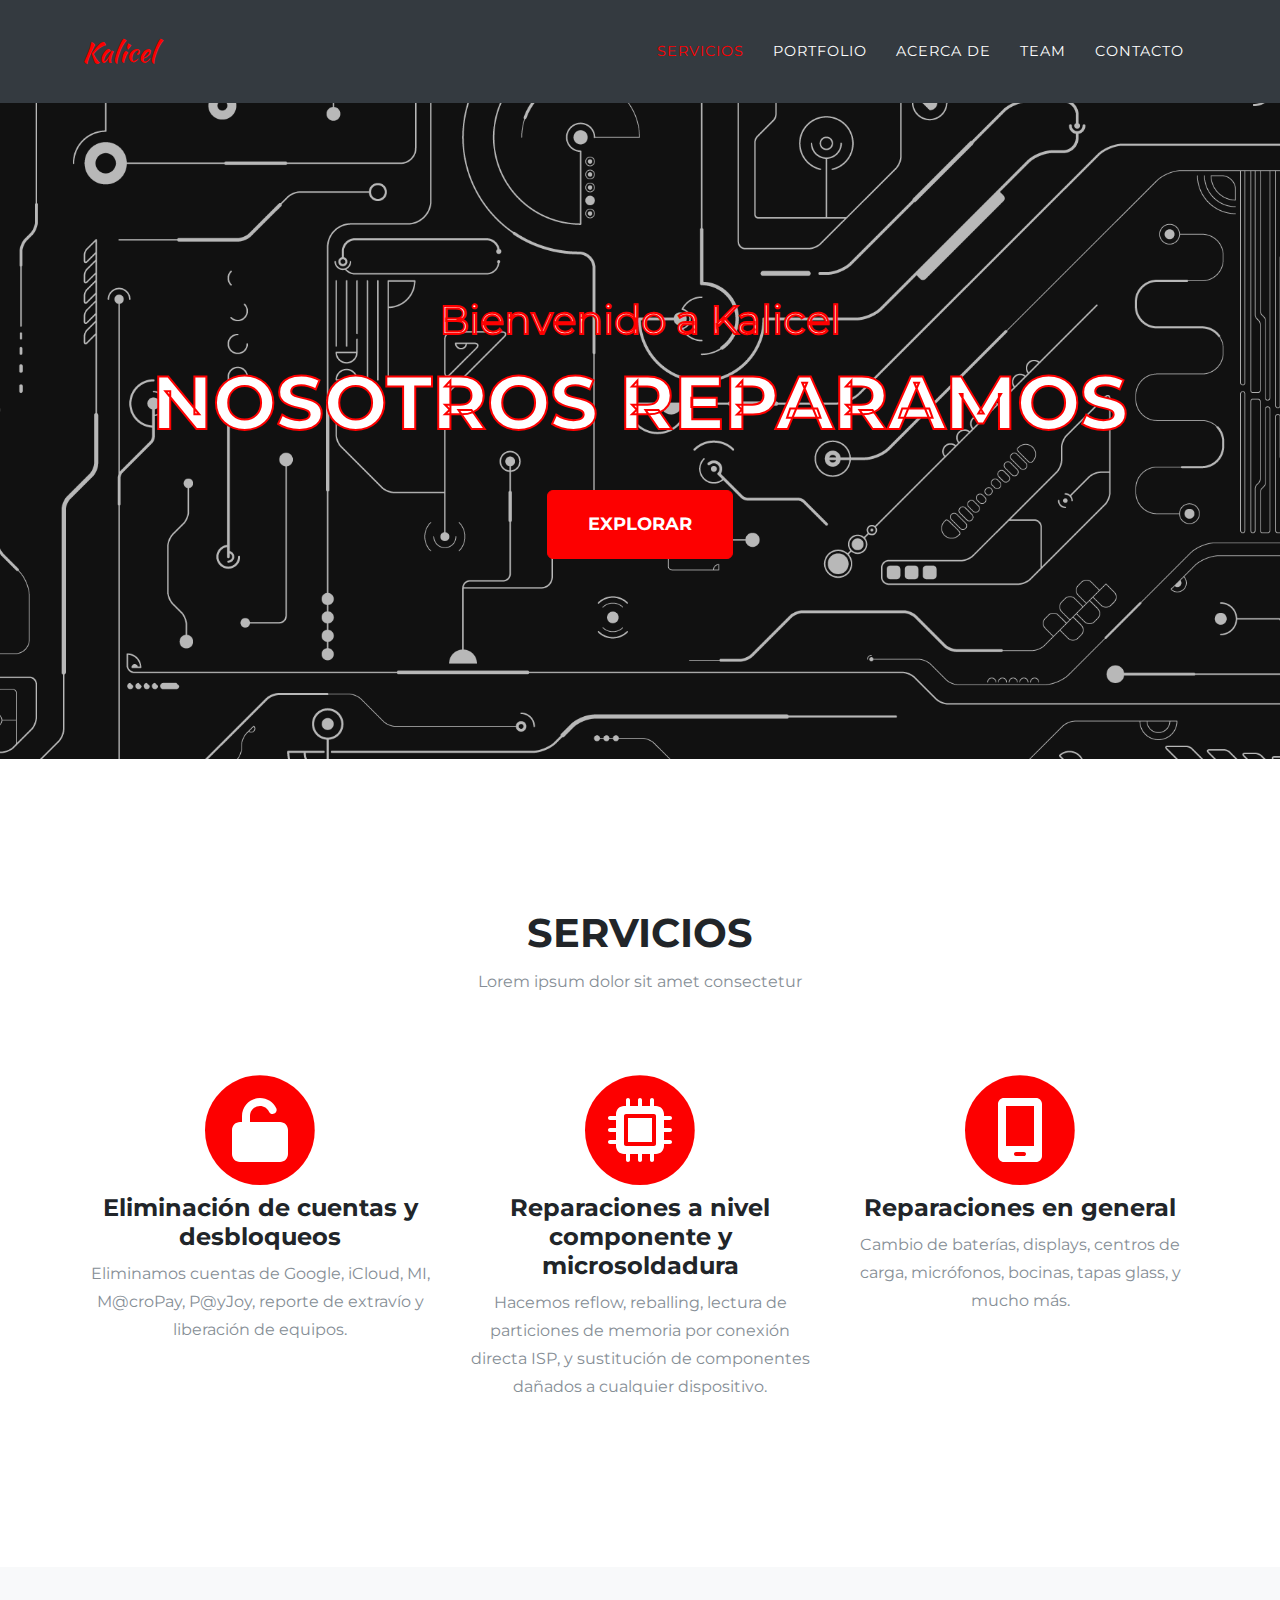
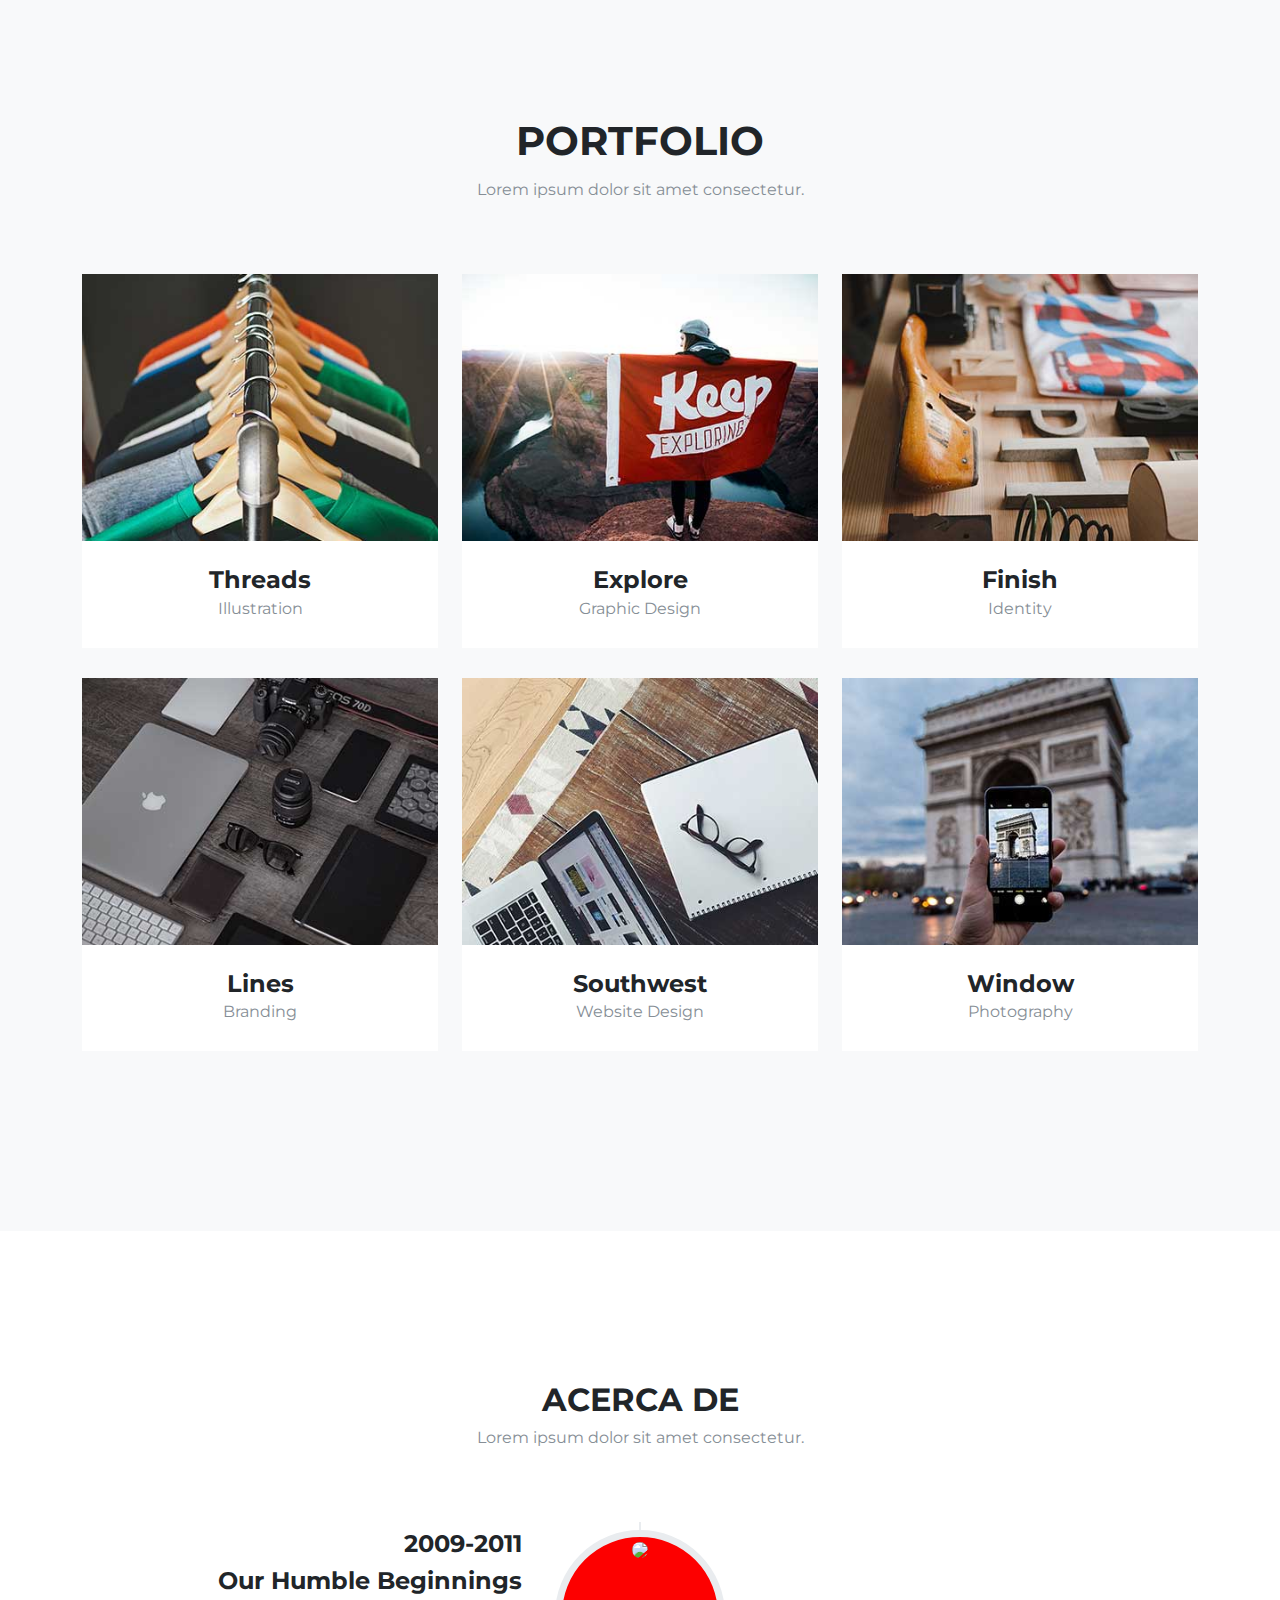
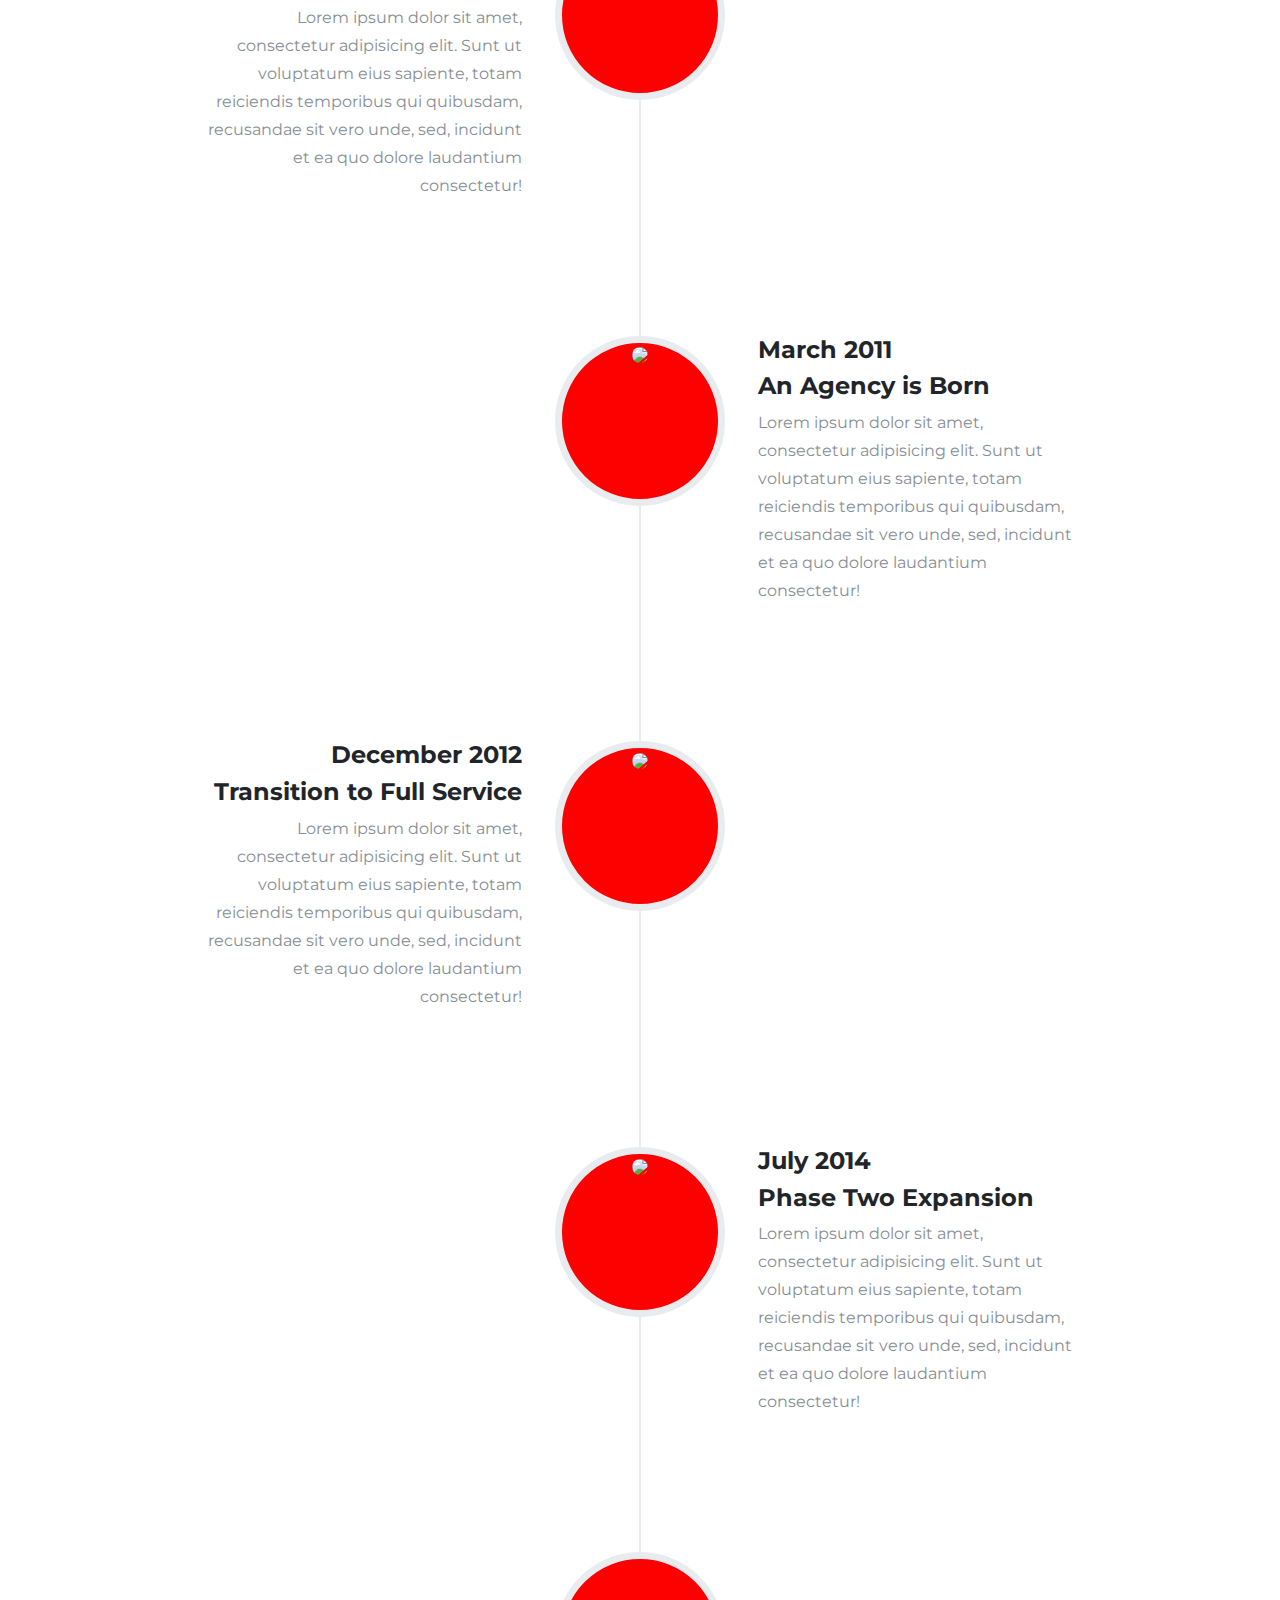
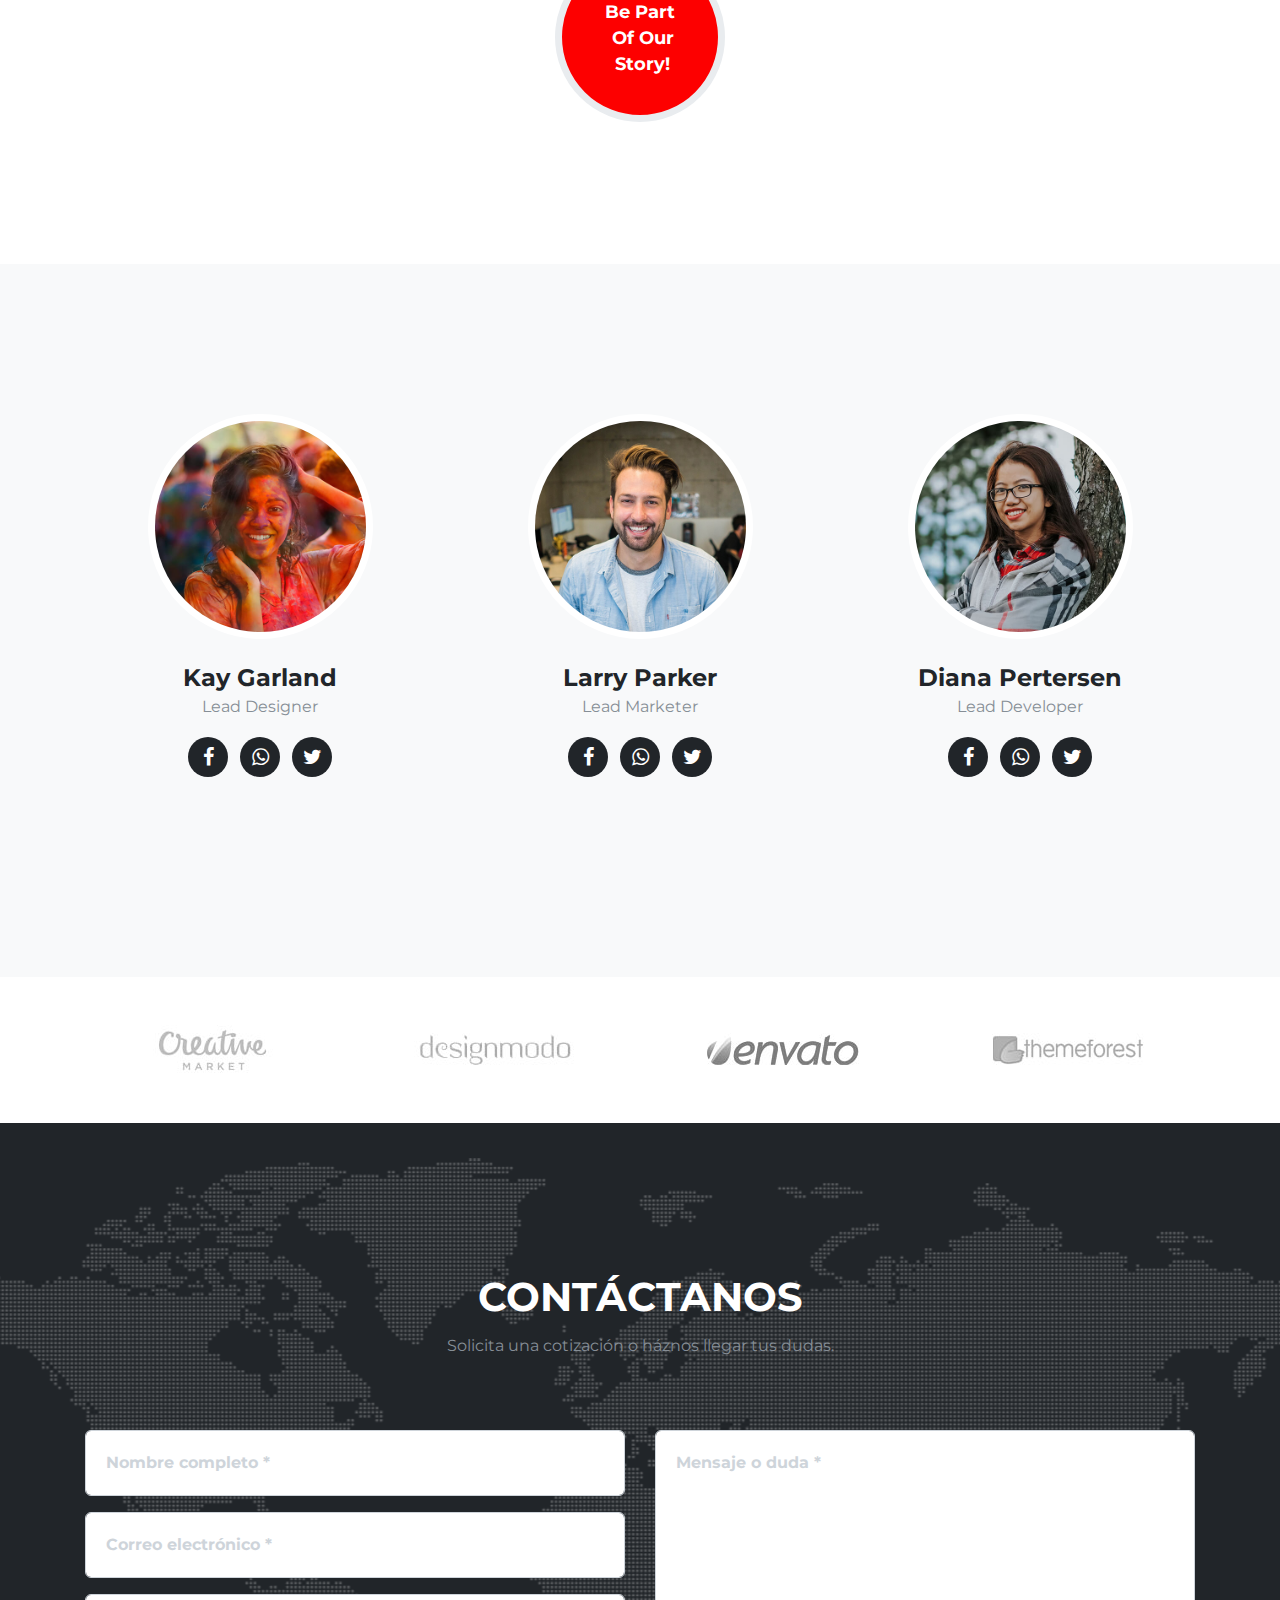
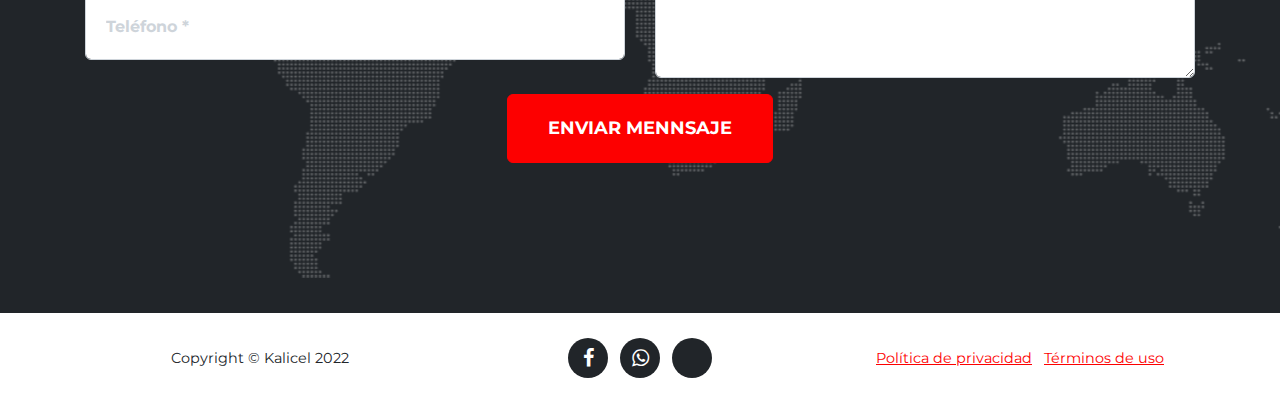
==== commit 53f819fd: "link css" ====
--- a/index.html
+++ b/index.html
@@ -15,6 +15,7 @@
     <link rel="icon" type="image/jpeg" sizes="960x957" href="/assets/img/LOGO-KALICEL.jpg">
     <link rel="icon" type="image/jpeg" sizes="960x957" href="/assets/img/LOGO-KALICEL.jpg">
     <link rel="stylesheet" href="/assets/bootstrap/css/bootstrap.min.css">
+    <link rel="stylesheet" href="/assets/css/extra.css">
     <link rel="stylesheet" href="https://cdnjs.cloudflare.com/ajax/libs/font-awesome/4.7.0/css/font-awesome.min.css">
     <link rel="stylesheet" href="/assets/css/styles.min.css">
 </head>
--- a/assets/css/extra.css
+++ b/assets/css/extra.css
@@ -0,0 +1,3 @@
+.bordeRojo {
+    -webkit-text-stroke: 2px #fe0000;
+}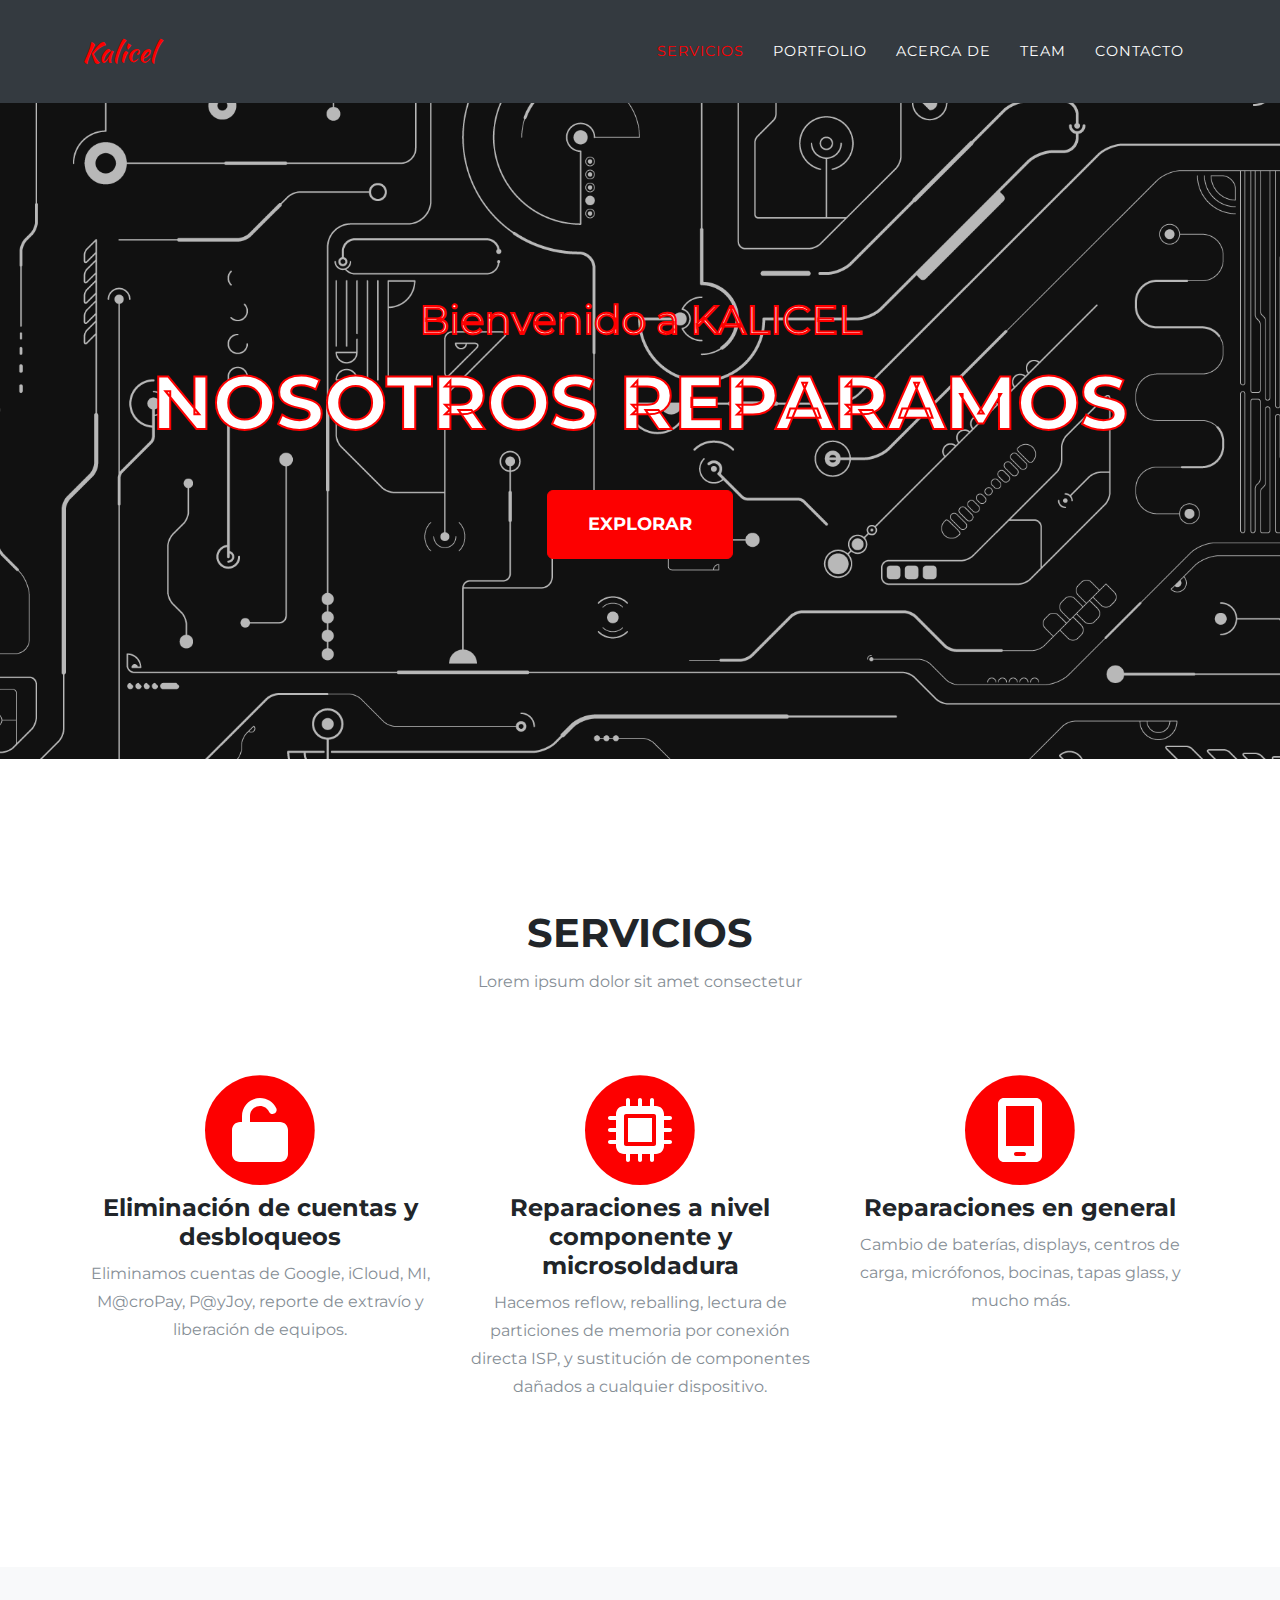
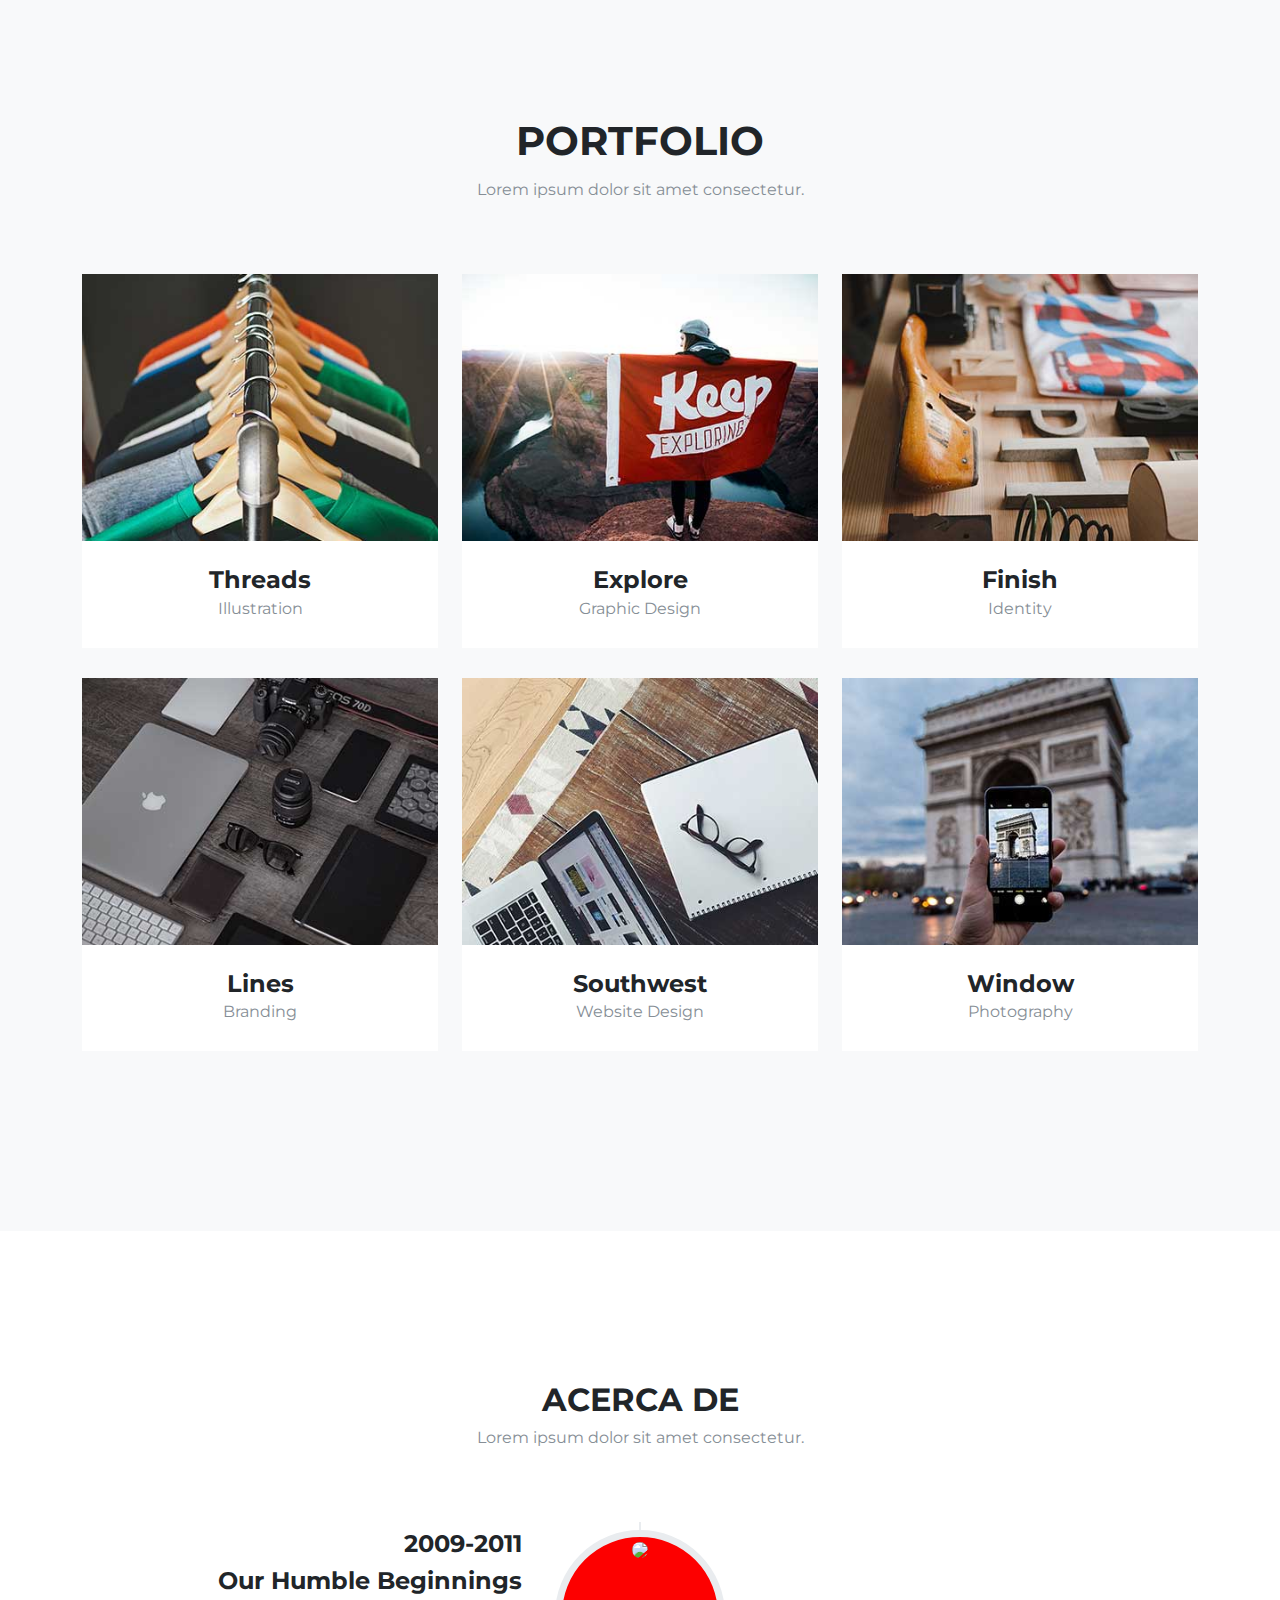
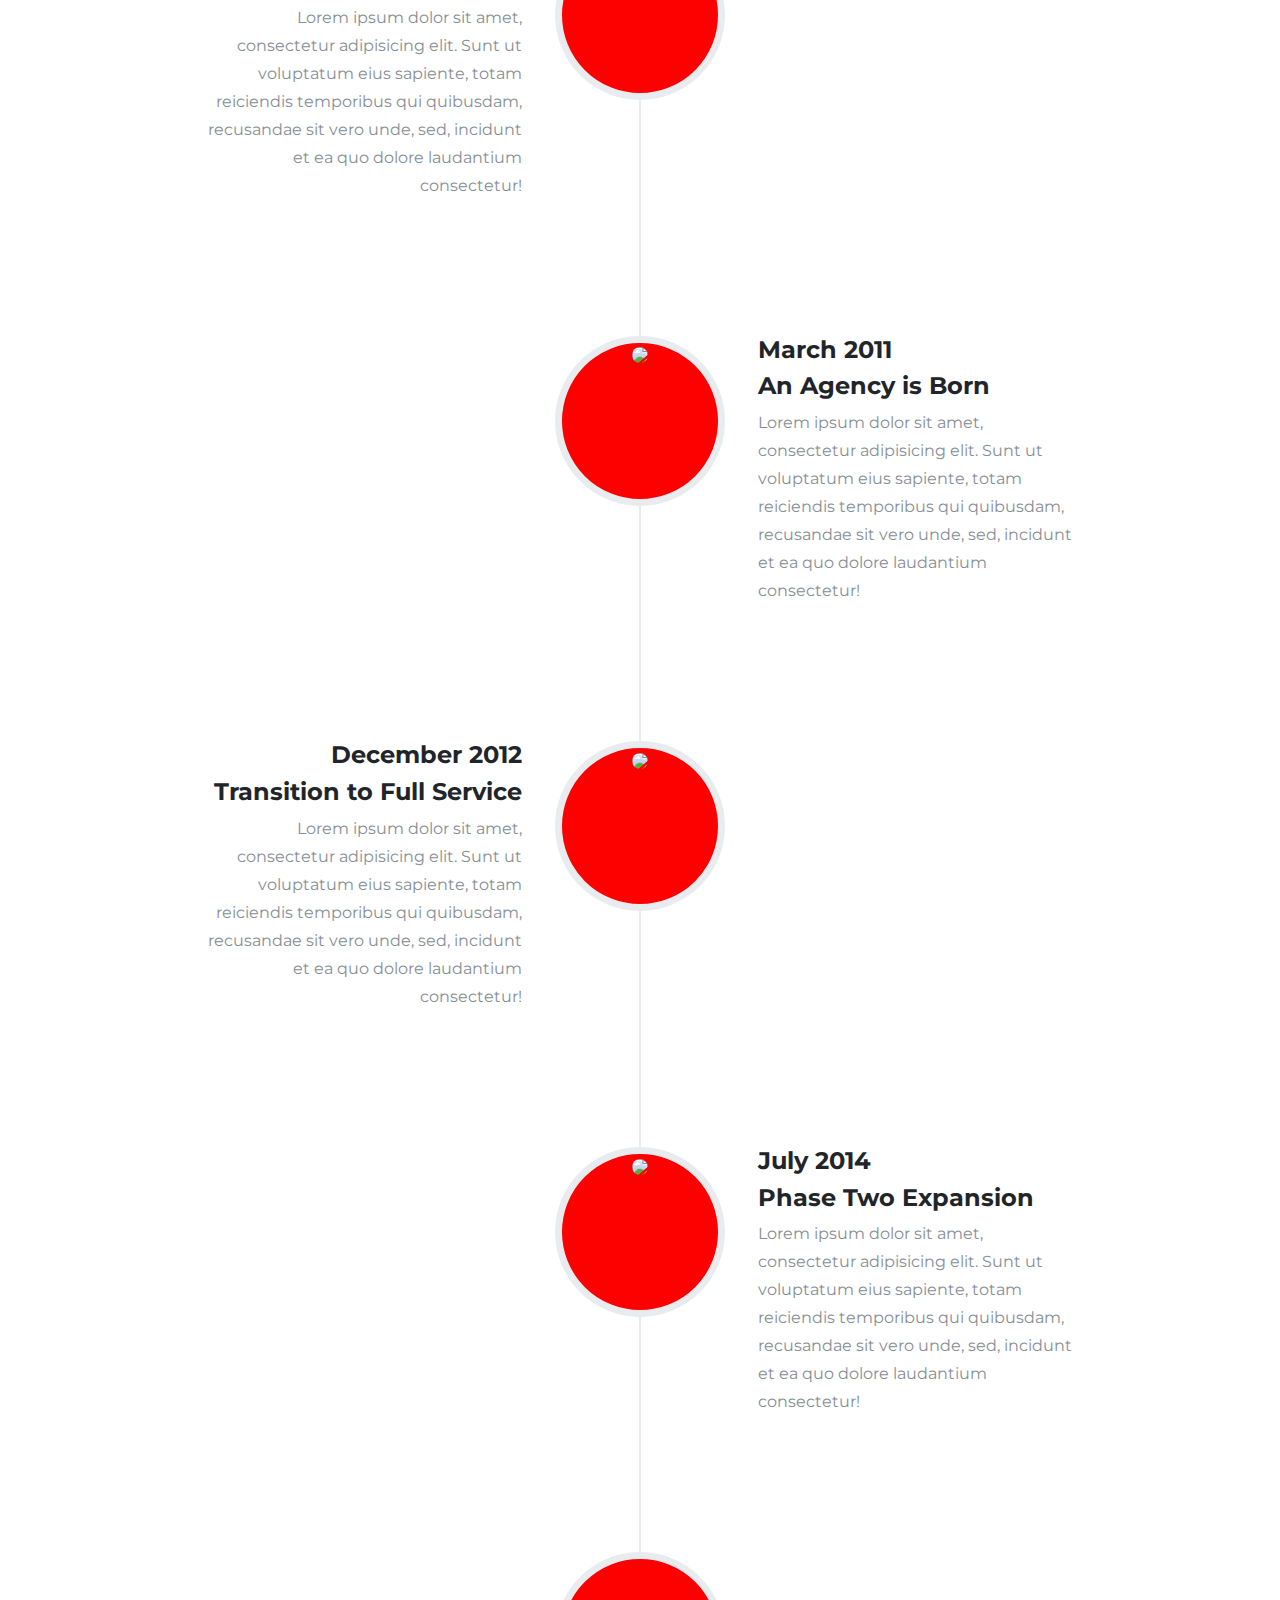
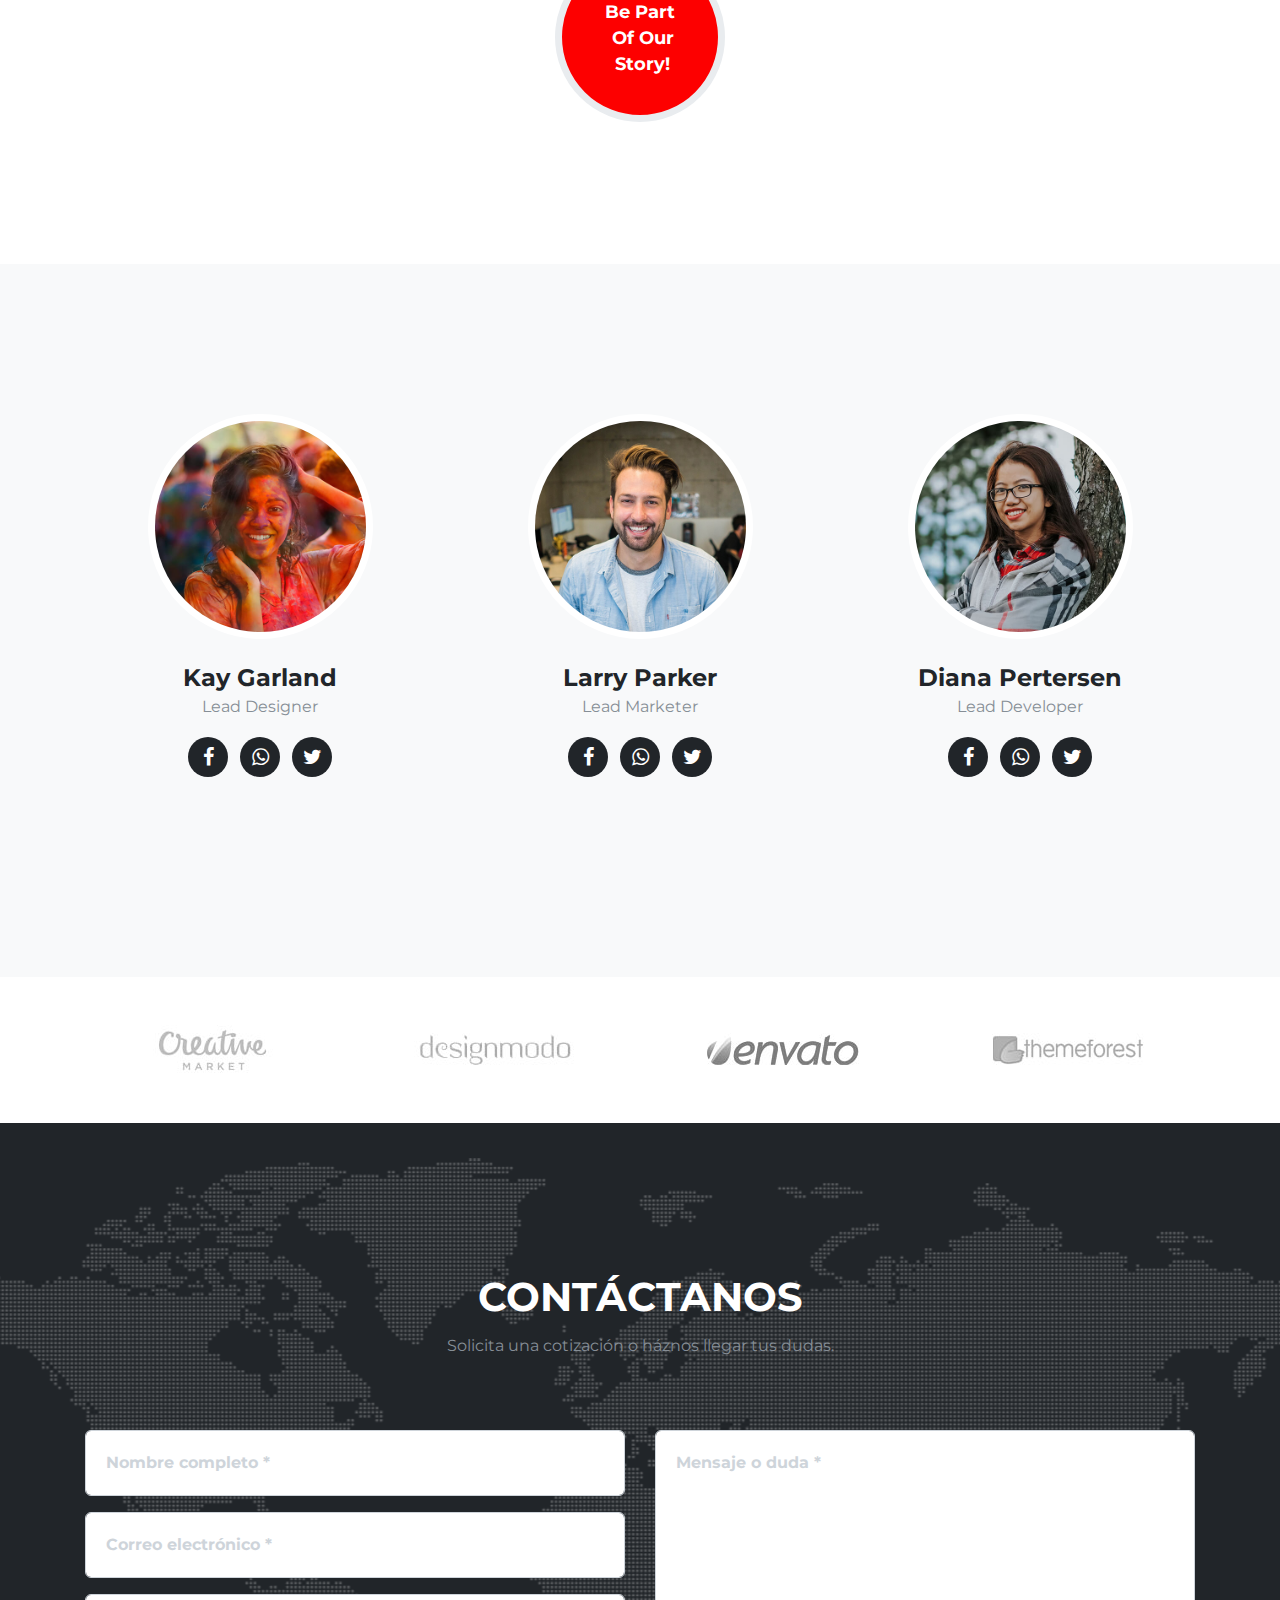
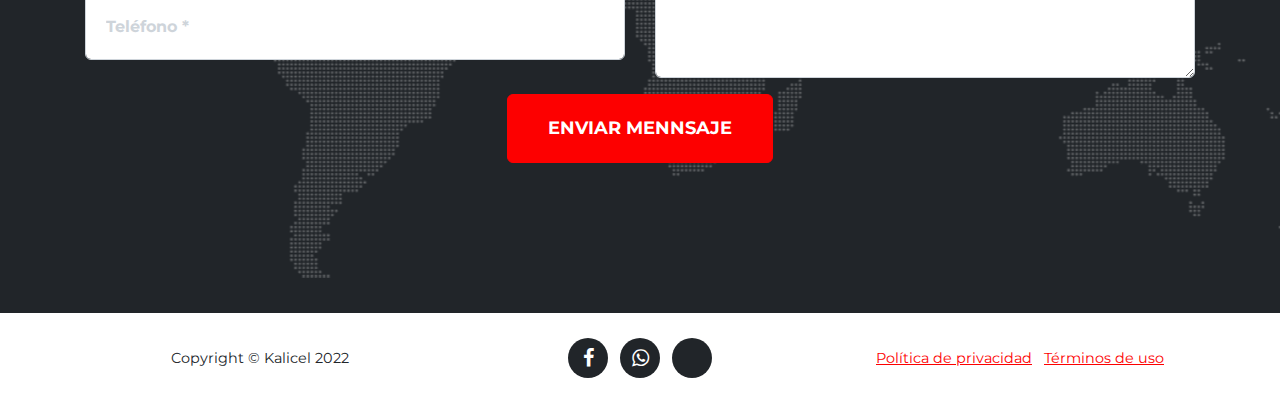
==== commit 17e32ef9: "KALICEL EN MAYÚSCULAS" ====
--- a/index.html
+++ b/index.html
@@ -40,7 +40,7 @@
     <header class="masthead" style="background-image:url('/assets/img/pcb-blackwebp.webp');">
         <div class="container">
             <div class="intro-text">
-                <div class="intro-lead-in bordeRojo"><span>Bienvenido a Kalicel</span></div>
+                <div class="intro-lead-in bordeRojo"><span>Bienvenido a KALICEL</span></div>
                 <div class="intro-heading text-uppercase bordeRojo"><span>Nosotros reparamos</span></div><a
                     class="btn btn-primary btn-xl text-uppercase " role="button" href="#servicios">Explorar</a>
             </div>
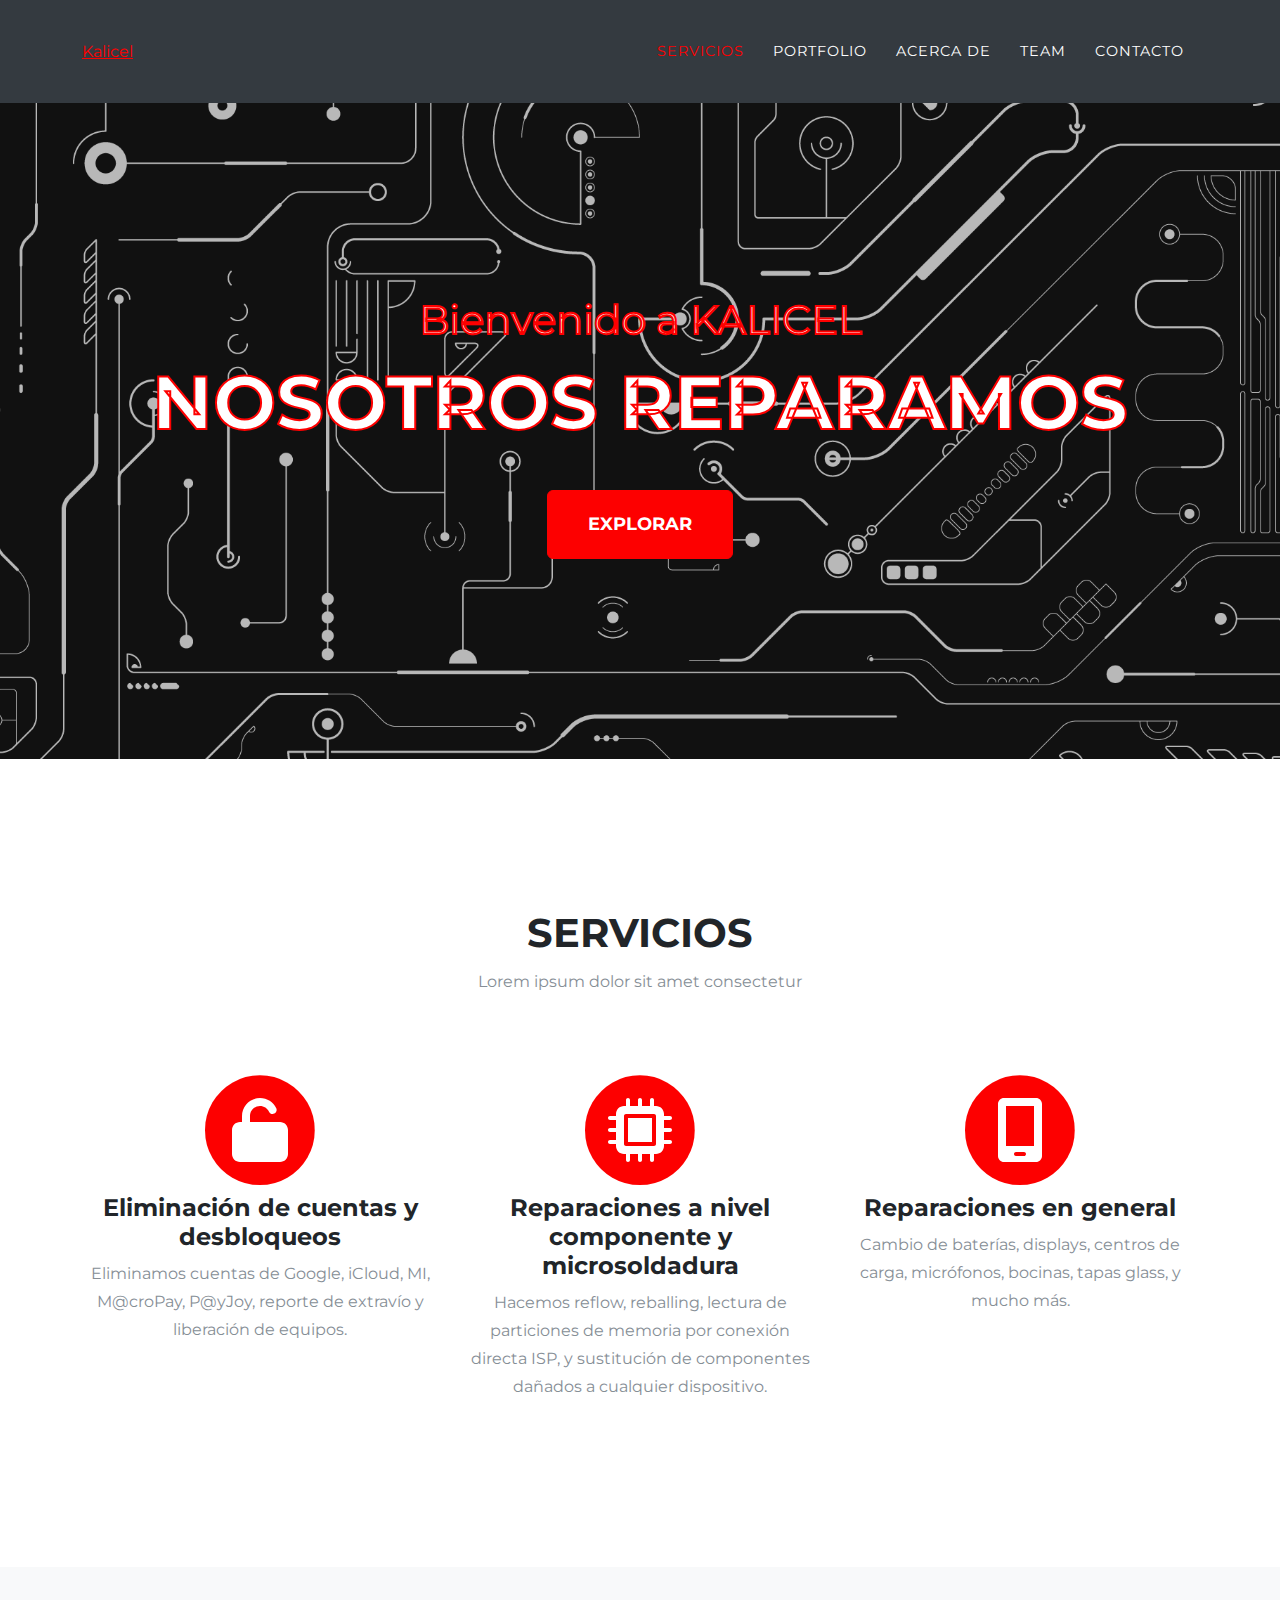
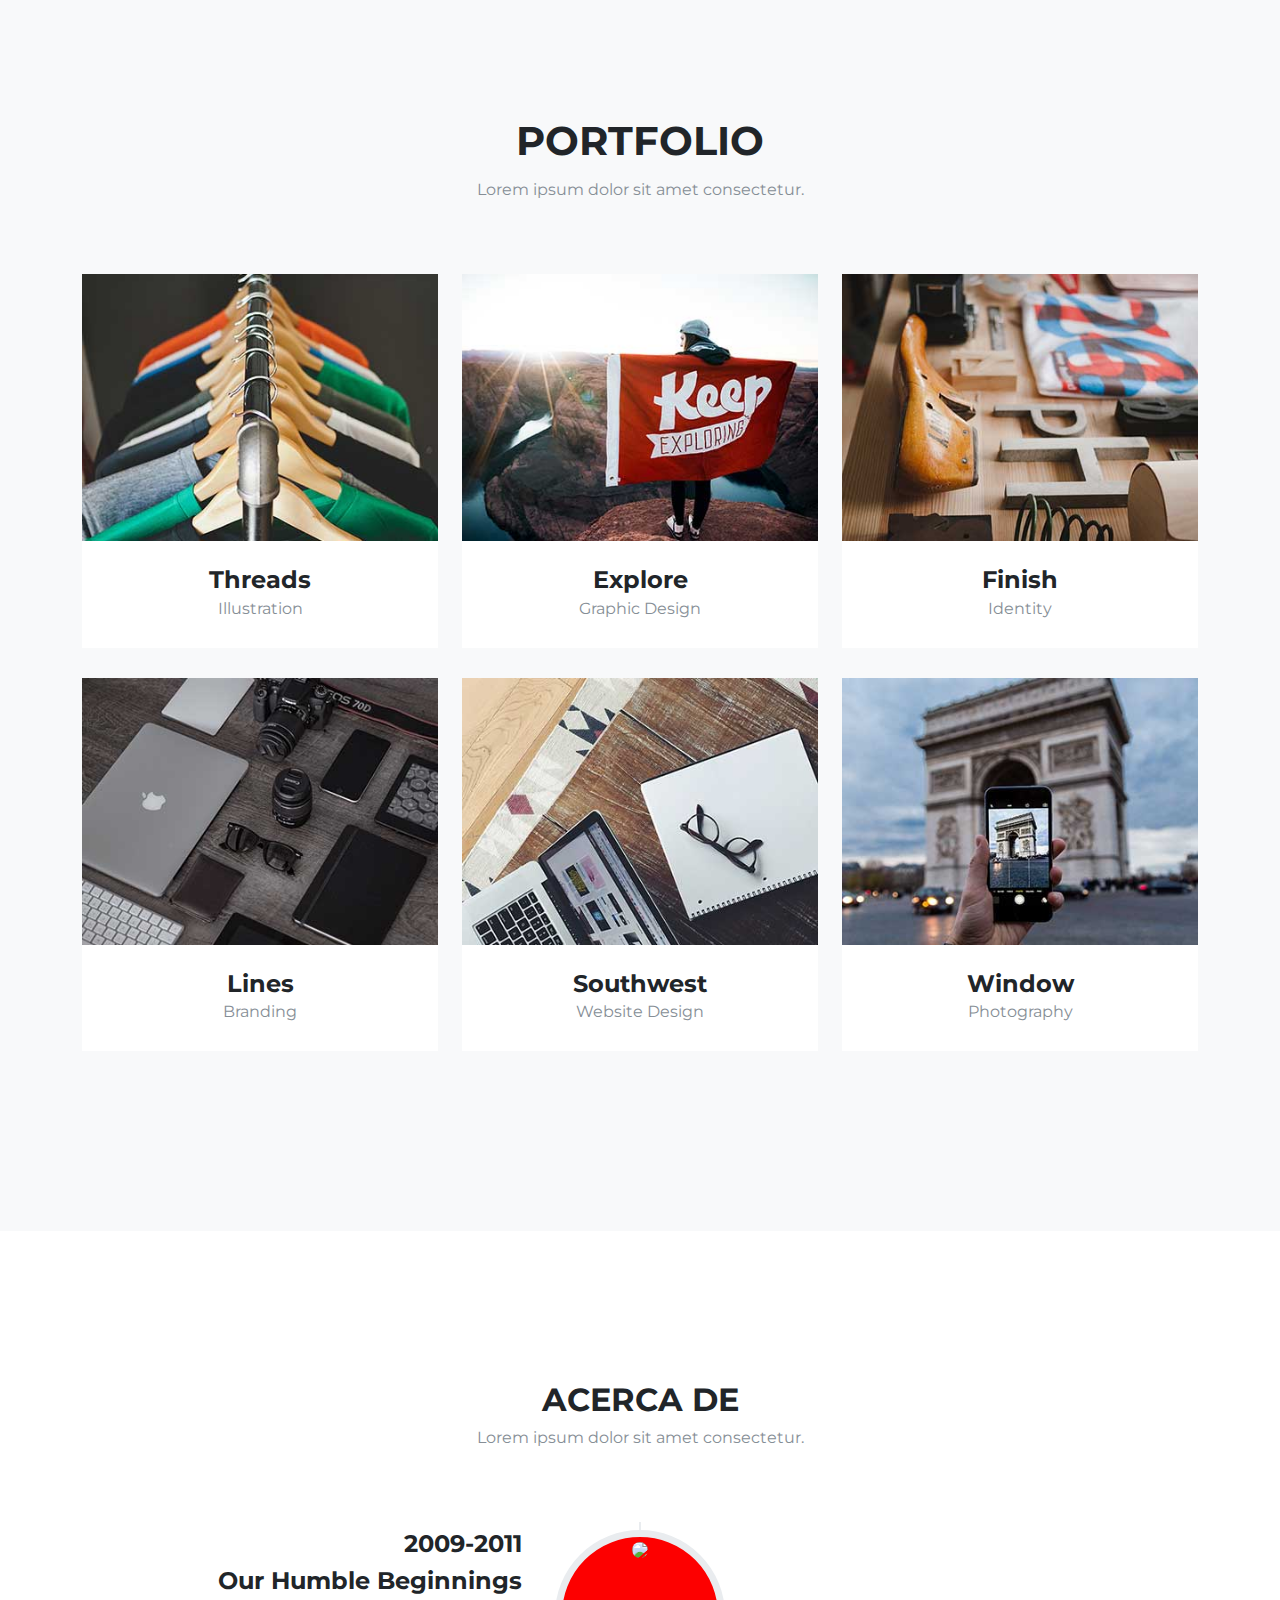
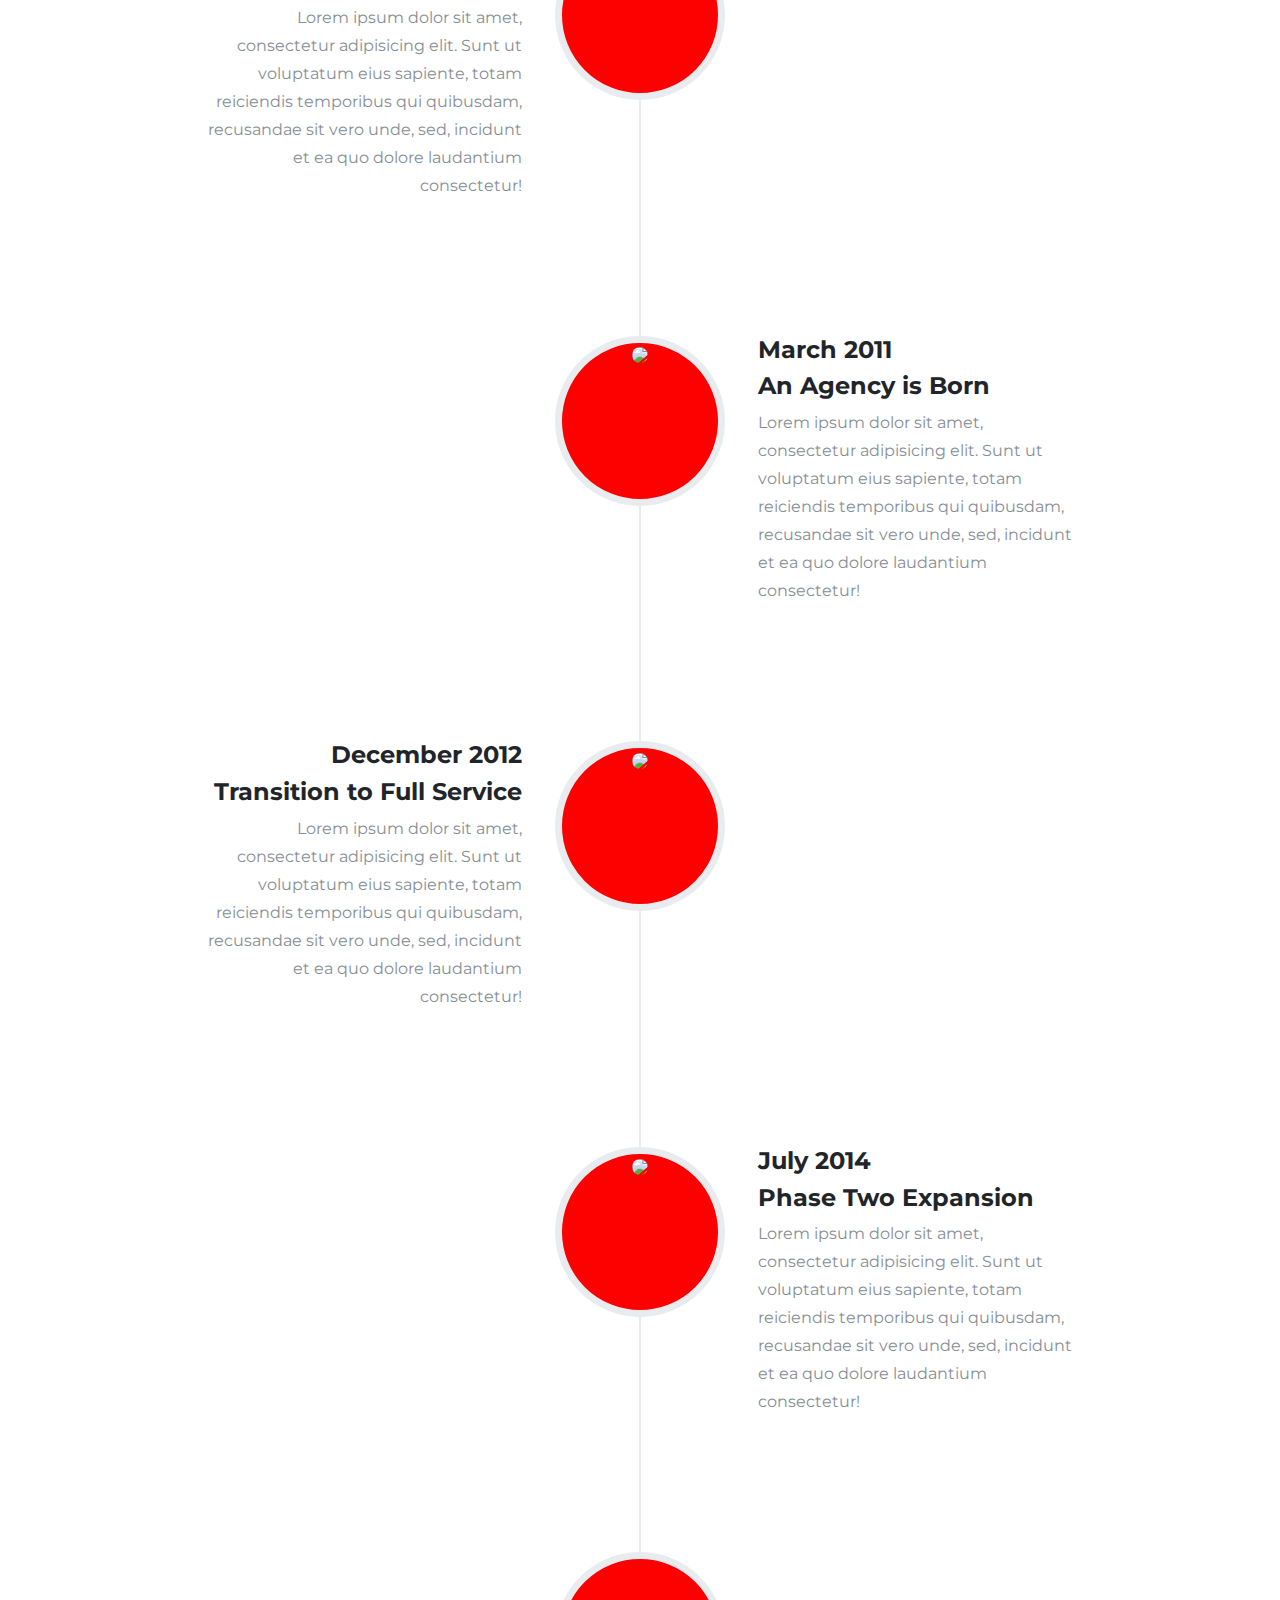
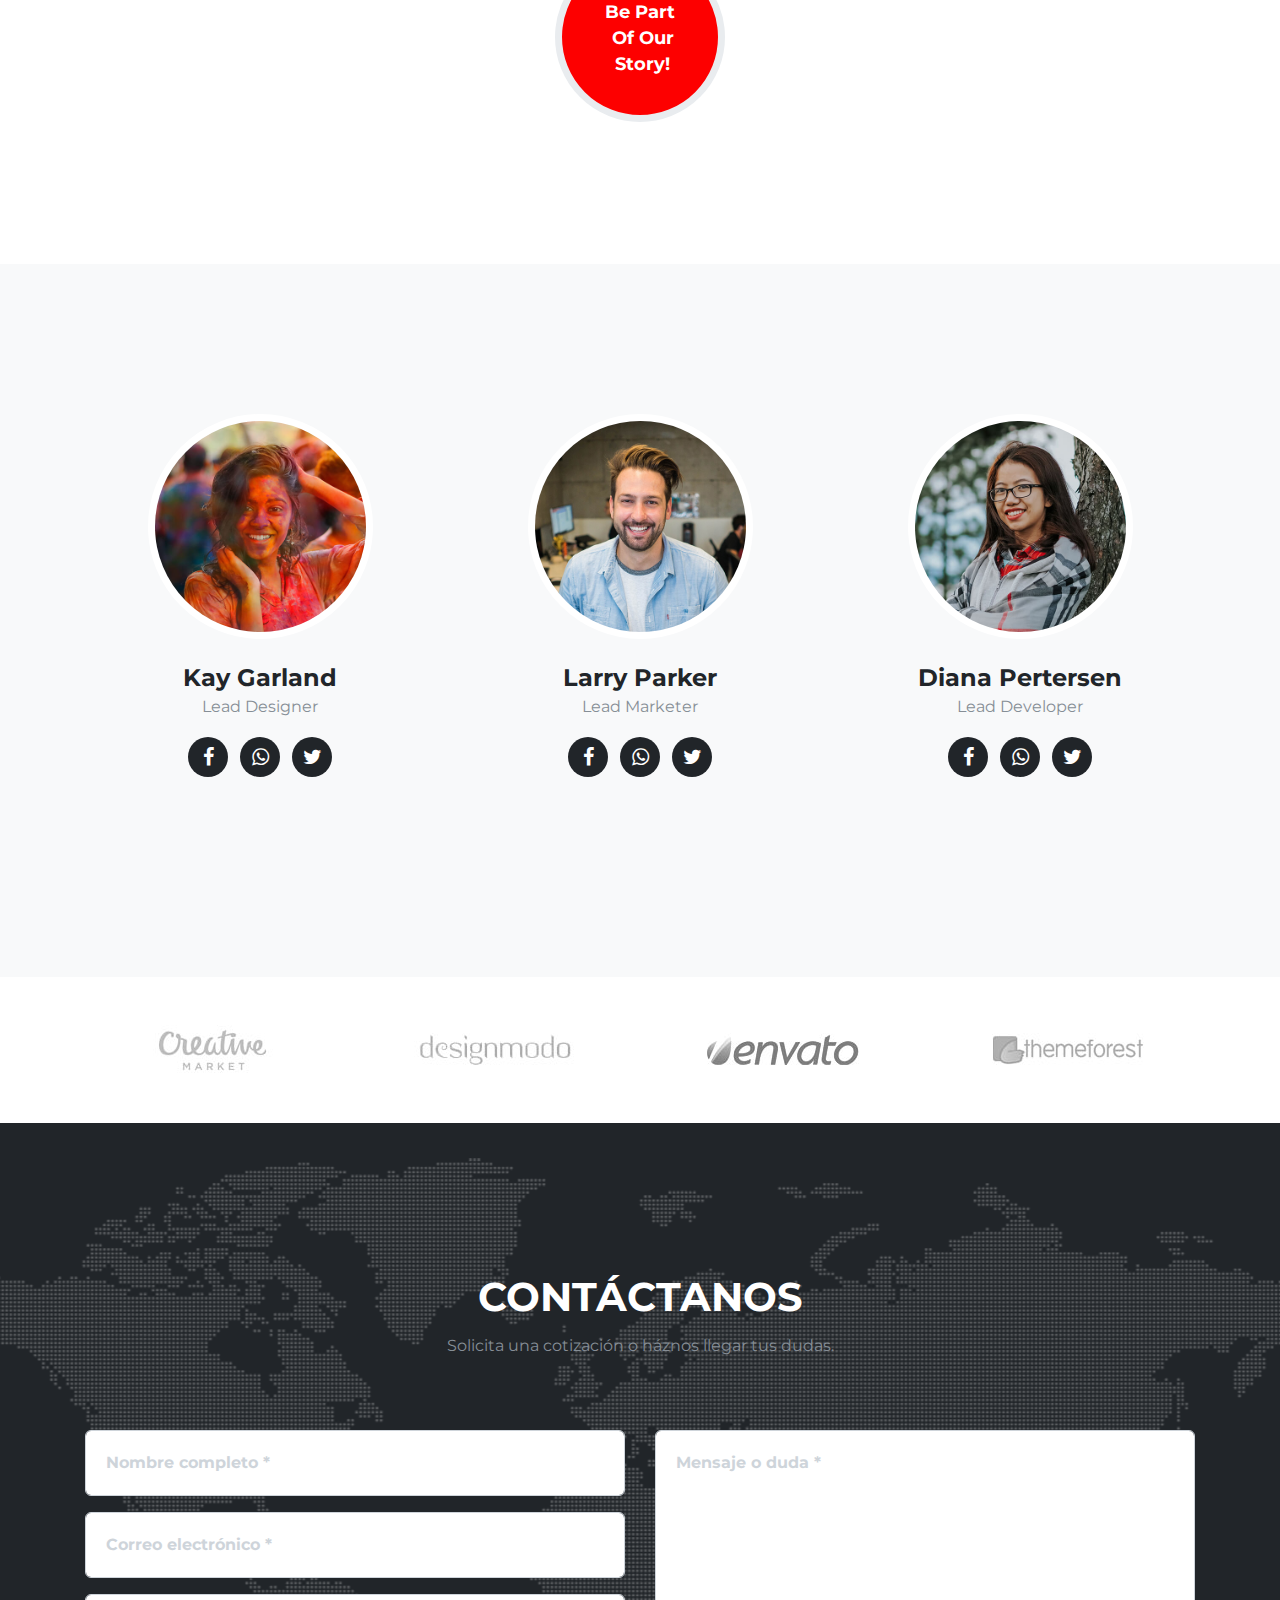
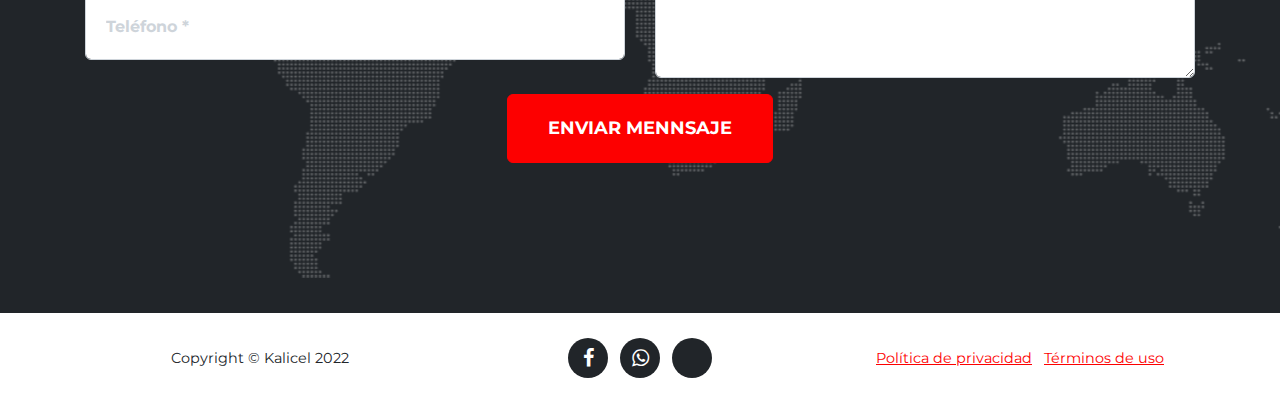
==== commit e71076e4: "responsividad" ====
--- a/index.html
+++ b/index.html
@@ -22,7 +22,9 @@
 
 <body id="page-top" data-bs-spy="scroll" data-bs-target="#mainNav" data-bs-offset="54">
     <nav class="navbar navbar-dark navbar-expand-lg fixed-top bg-dark" id="mainNav">
-        <div class="container"><a class="navbar-brand" href="#page-top">Kalicel</a><button data-bs-toggle="collapse"
+        <div class="container">
+            <a id="títuloNavBar" href="#page-top">Kalicel</a>
+            <button data-bs-toggle="collapse"
                 data-bs-target="#navbarResponsive" class="navbar-toggler navbar-toggler-right" type="button"
                 aria-controls="navbarResponsive" aria-expanded="false" aria-label="Toggle navigation"><i
                     class="fa fa-bars"></i></button>
--- a/assets/css/extra.css
+++ b/assets/css/extra.css
@@ -1,3 +1,18 @@
+/*Reglas generales*/
 .bordeRojo {
     -webkit-text-stroke: 2px #fe0000;
+}
+
+#títuloNavbar {
+    font-family: revert;
+    text-decoration: none;
+}
+
+/*Reglas responsivas*/
+@media only screen and (max-width: 768px) and (min-width: 991px) {
+    #títuloNavbar {
+        margin-left: -426px;
+        font-size: 30px;
+        -webkit-text-stroke: 2.5px red;
+    }
 }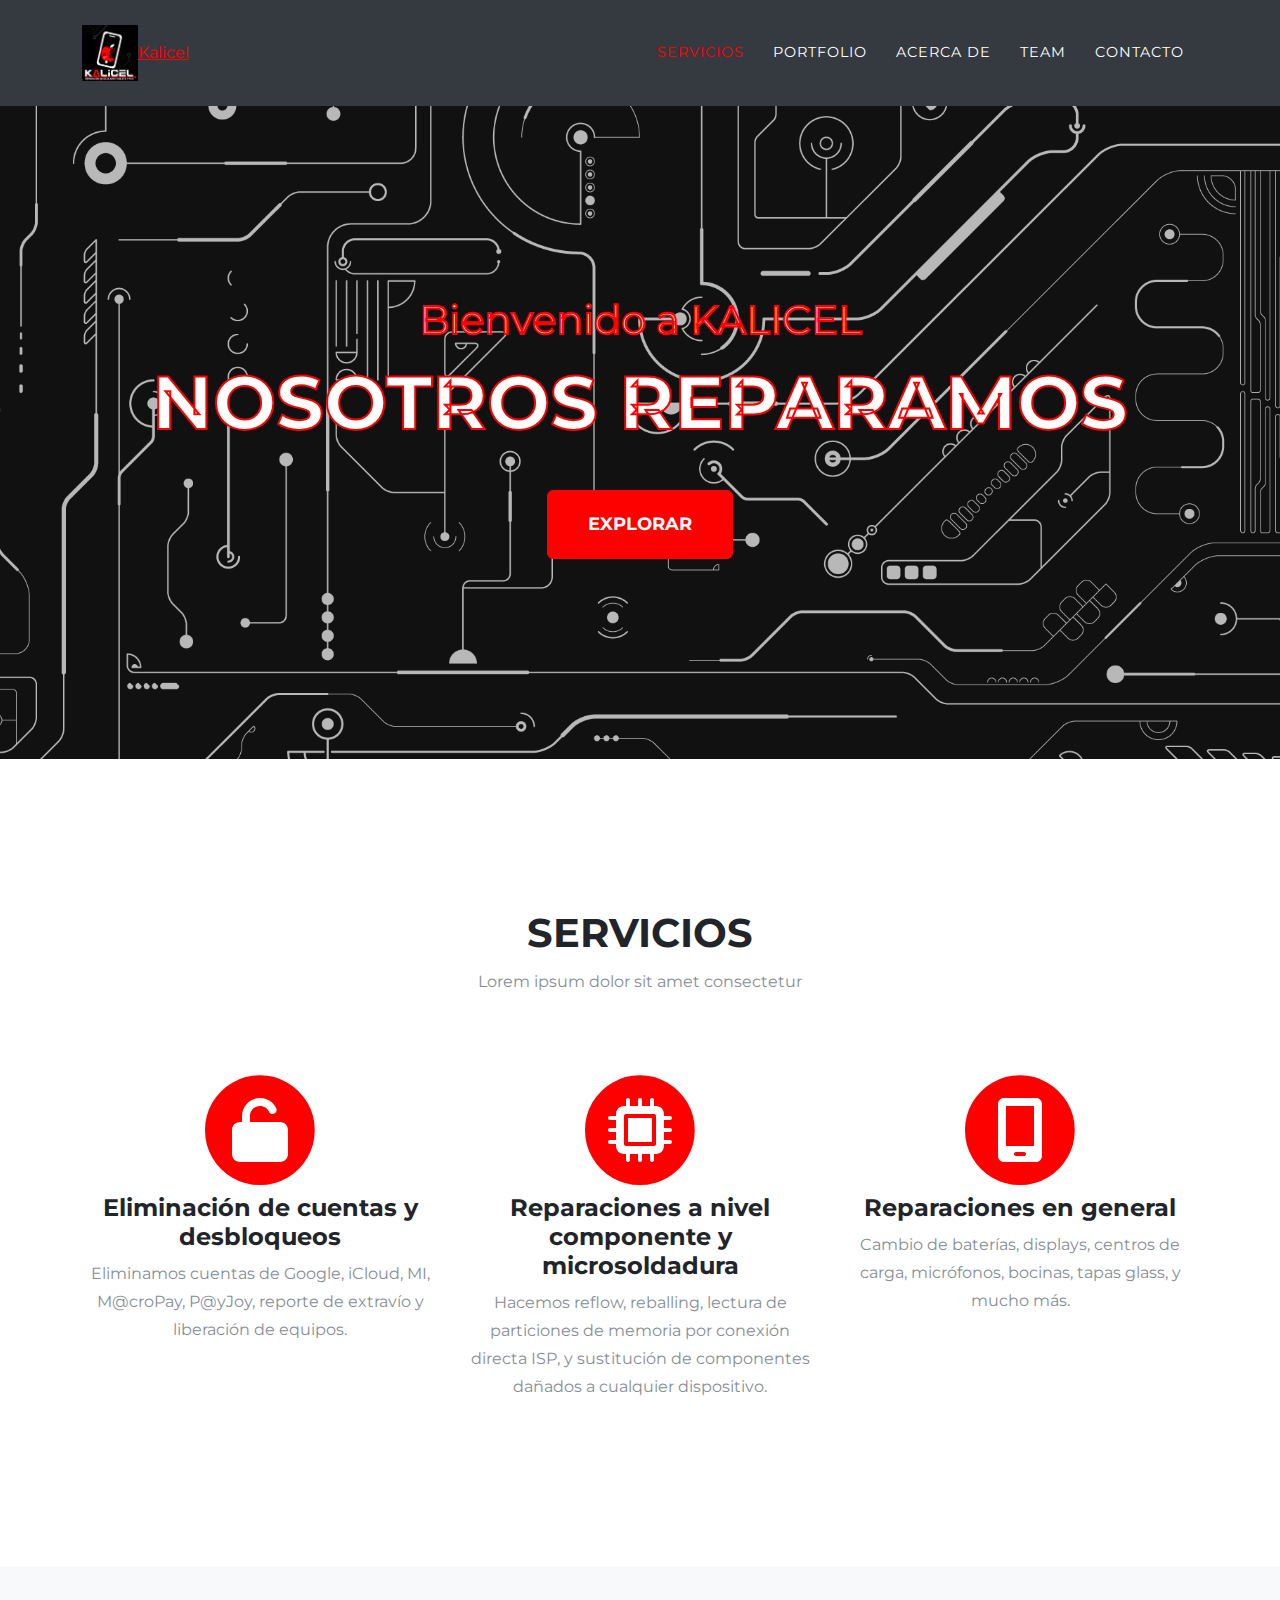
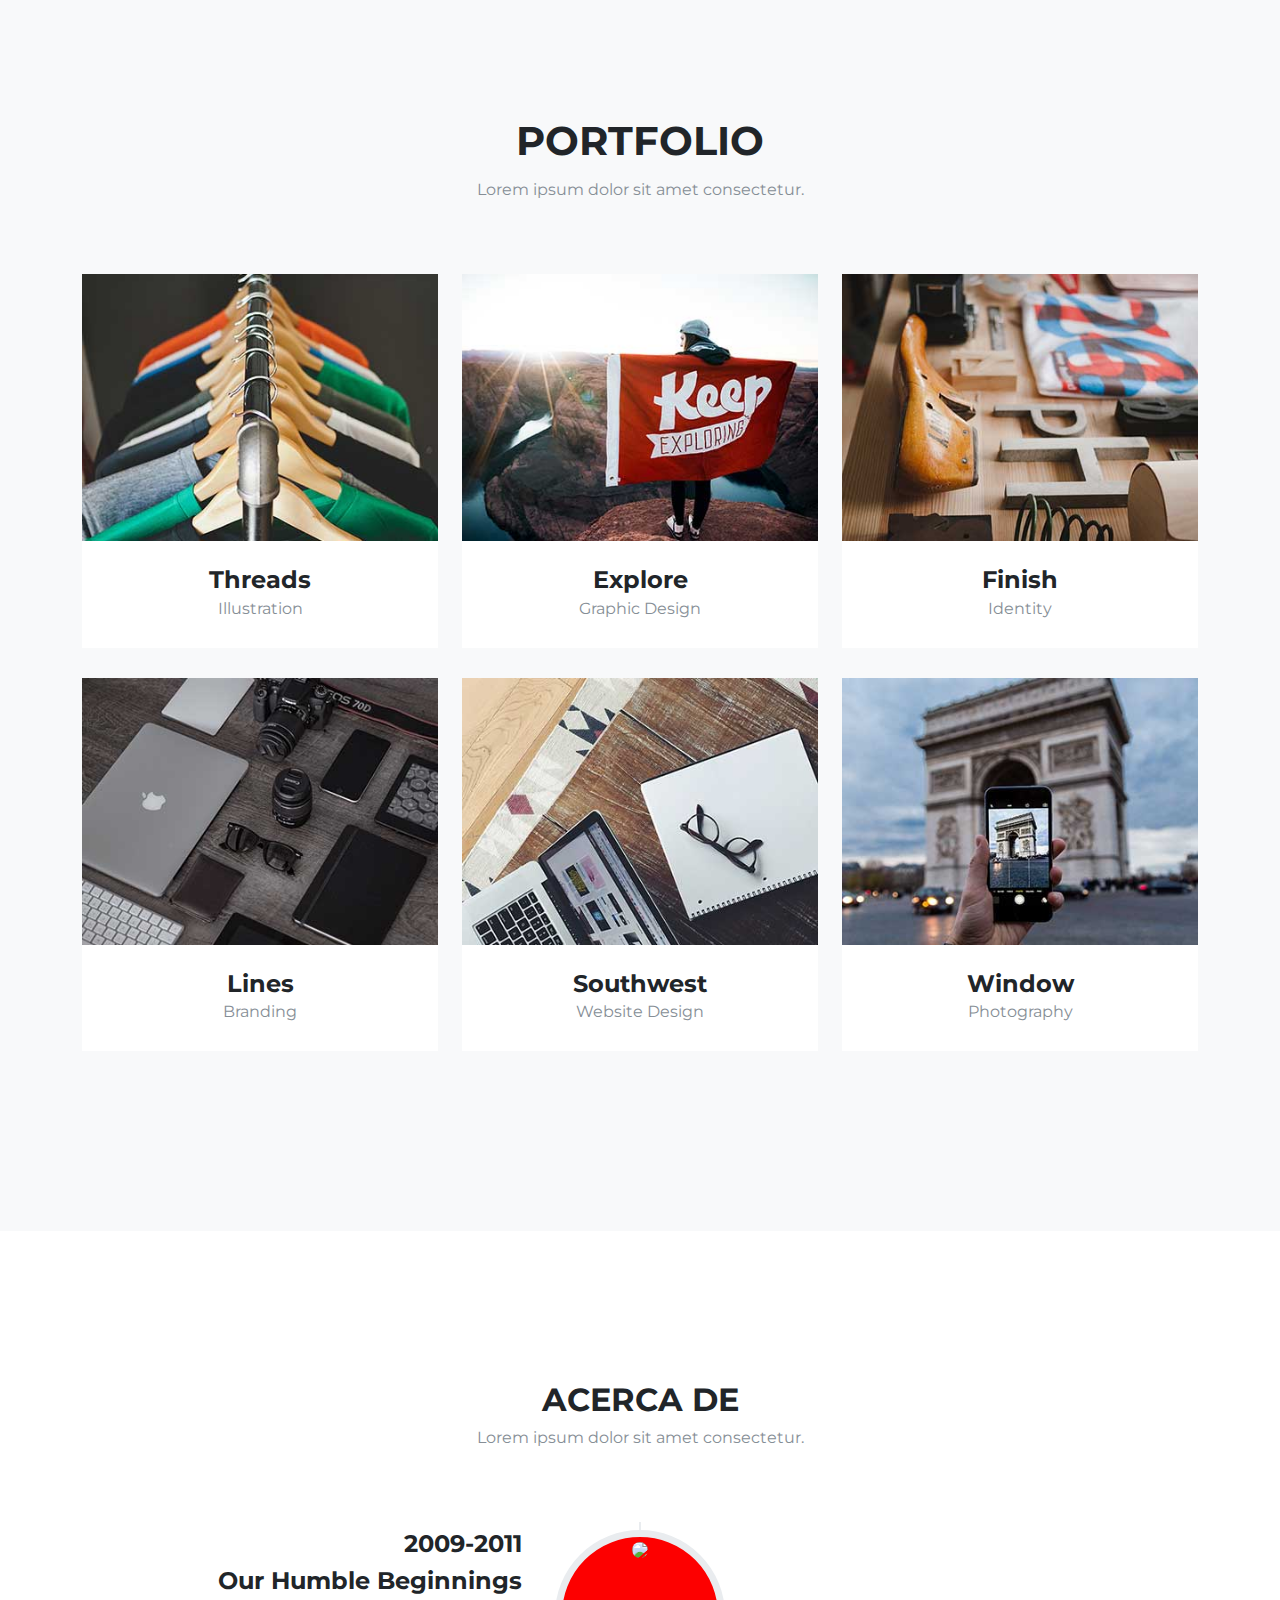
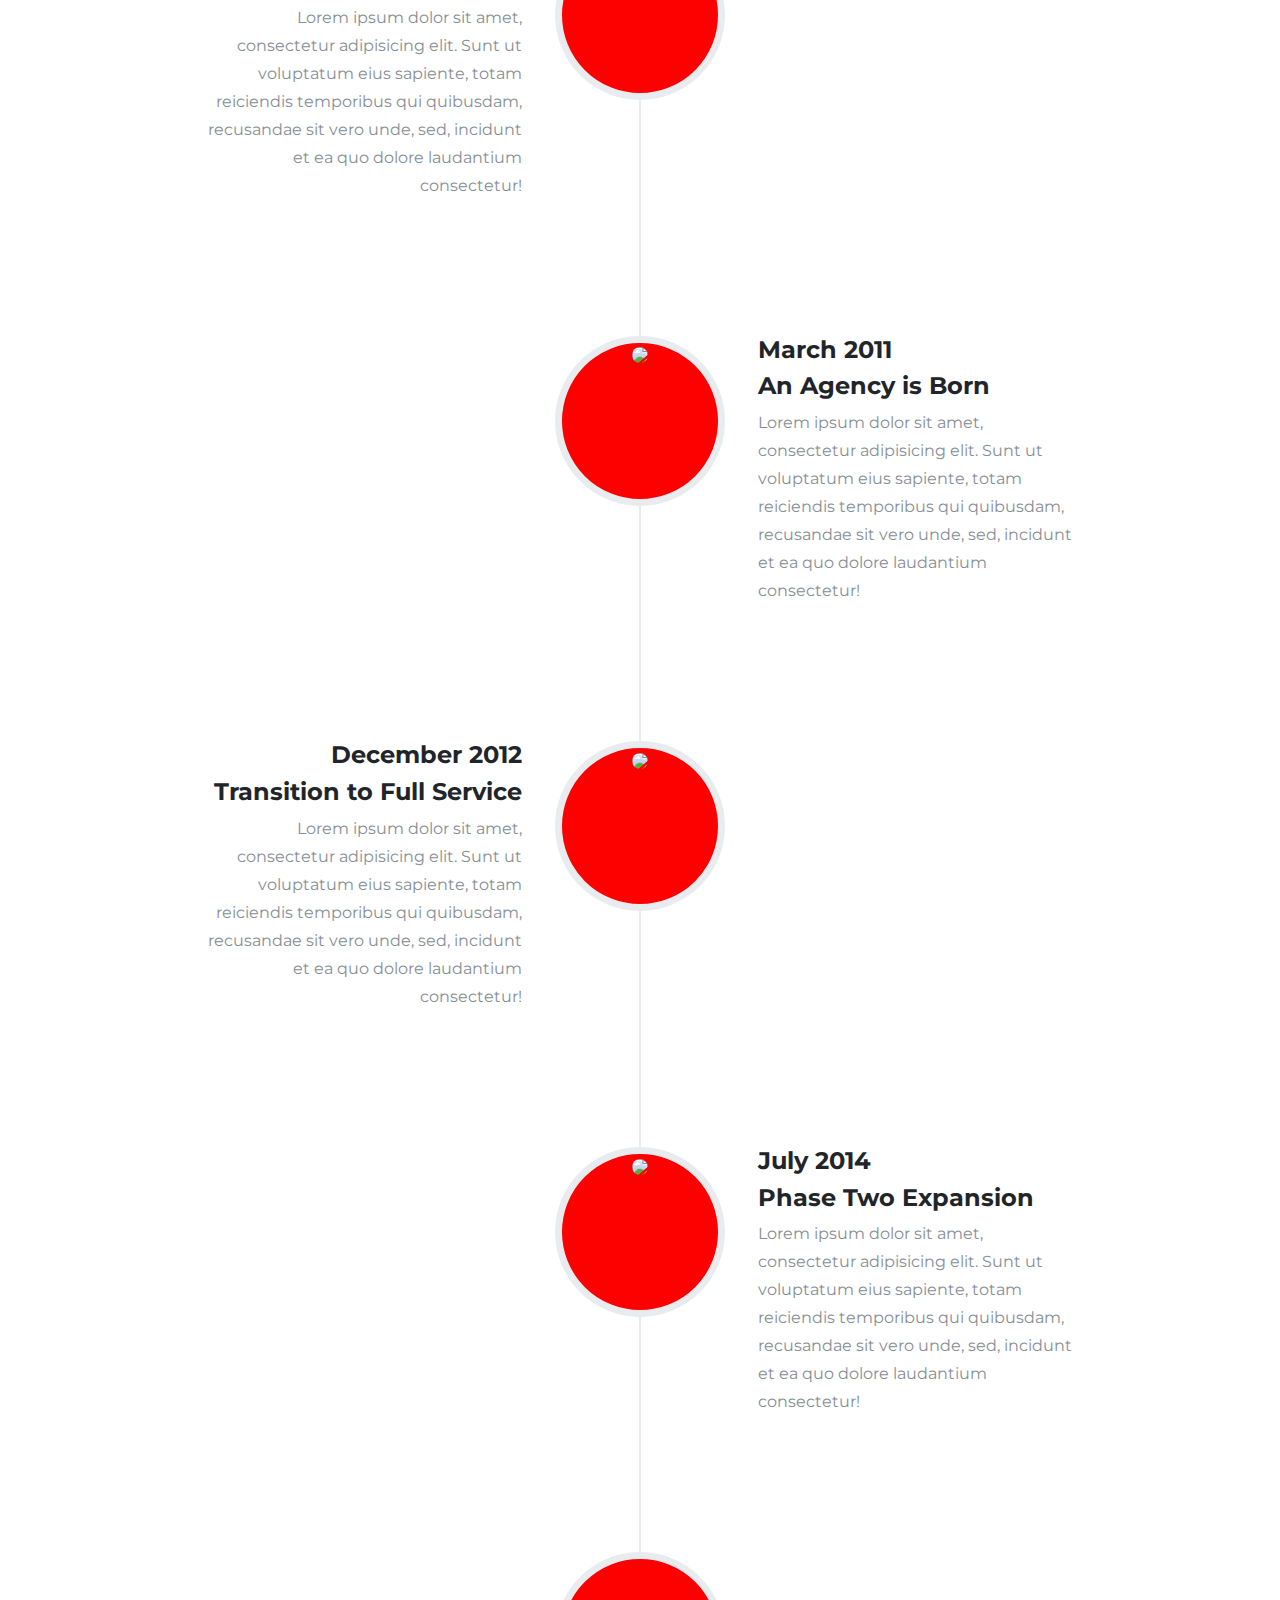
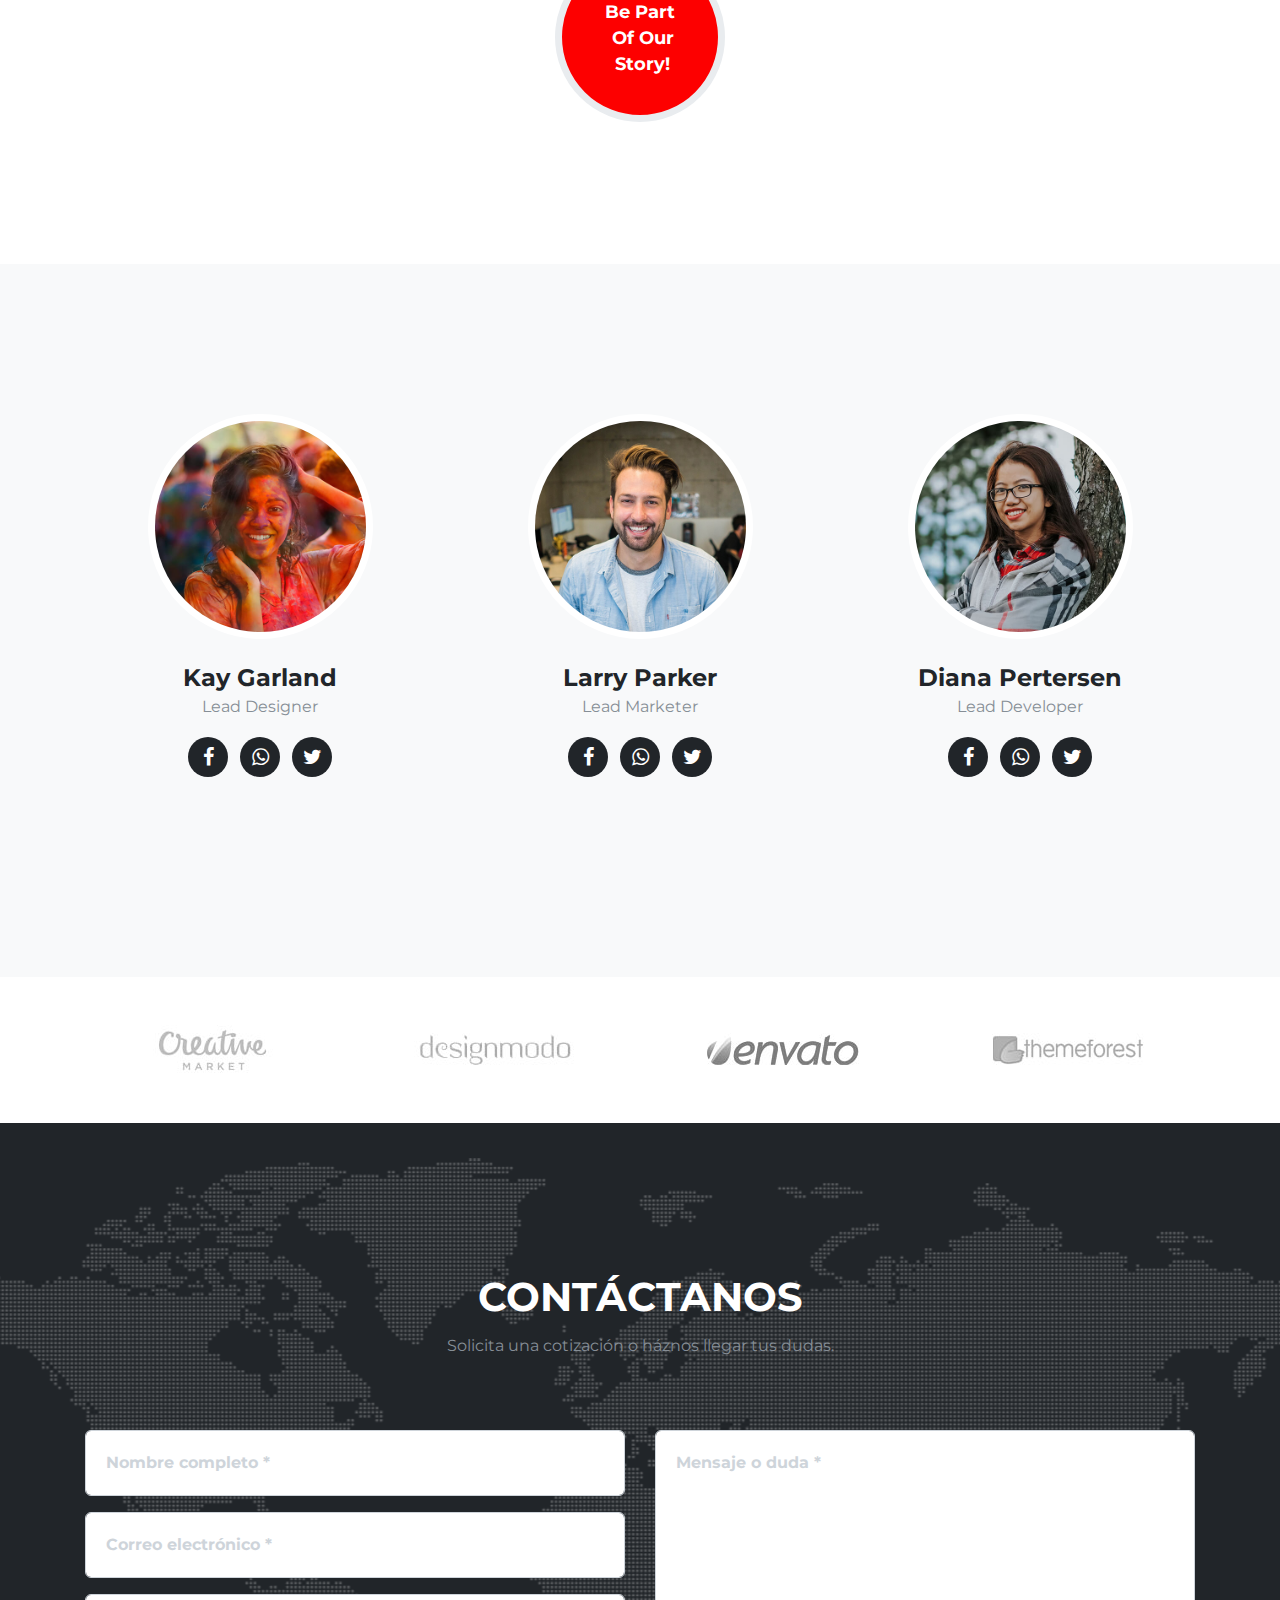
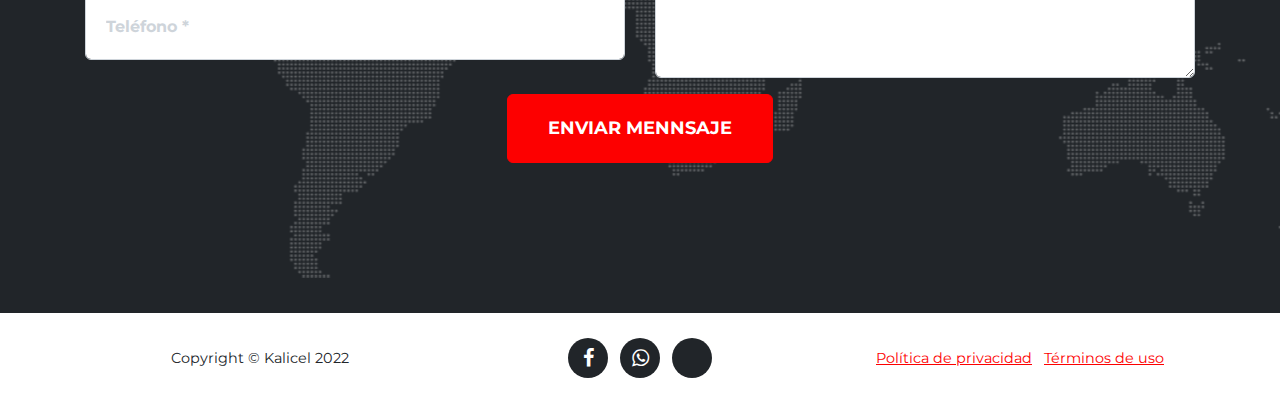
==== commit f7ffd349: "tamaño de logo" ====
--- a/index.html
+++ b/index.html
@@ -23,11 +23,11 @@
 <body id="page-top" data-bs-spy="scroll" data-bs-target="#mainNav" data-bs-offset="54">
     <nav class="navbar navbar-dark navbar-expand-lg fixed-top bg-dark" id="mainNav">
         <div class="container">
+            <img src="assets\img\LOGO-KALICEL.jpg" id="LogoNavBar">
             <a id="títuloNavBar" href="#page-top">Kalicel</a>
-            <button data-bs-toggle="collapse"
-                data-bs-target="#navbarResponsive" class="navbar-toggler navbar-toggler-right" type="button"
-                aria-controls="navbarResponsive" aria-expanded="false" aria-label="Toggle navigation"><i
-                    class="fa fa-bars"></i></button>
+            <button data-bs-toggle="collapse" data-bs-target="#navbarResponsive"
+                class="navbar-toggler navbar-toggler-right" type="button" aria-controls="navbarResponsive"
+                aria-expanded="false" aria-label="Toggle navigation"><i class="fa fa-bars"></i></button>
             <div class="collapse navbar-collapse" id="navbarResponsive">
                 <ul class="navbar-nav ms-auto text-uppercase">
                     <li class="nav-item"><a class="nav-link" href="#servicios">Servicios</a></li>
--- a/assets/css/extra.css
+++ b/assets/css/extra.css
@@ -8,6 +8,11 @@
     text-decoration: none;
 }
 
+#LogoNavBar {
+    height: auto;
+    width: 5%;
+}
+
 /*Reglas responsivas*/
 @media only screen and (max-width: 768px) and (min-width: 991px) {
     #títuloNavbar {
